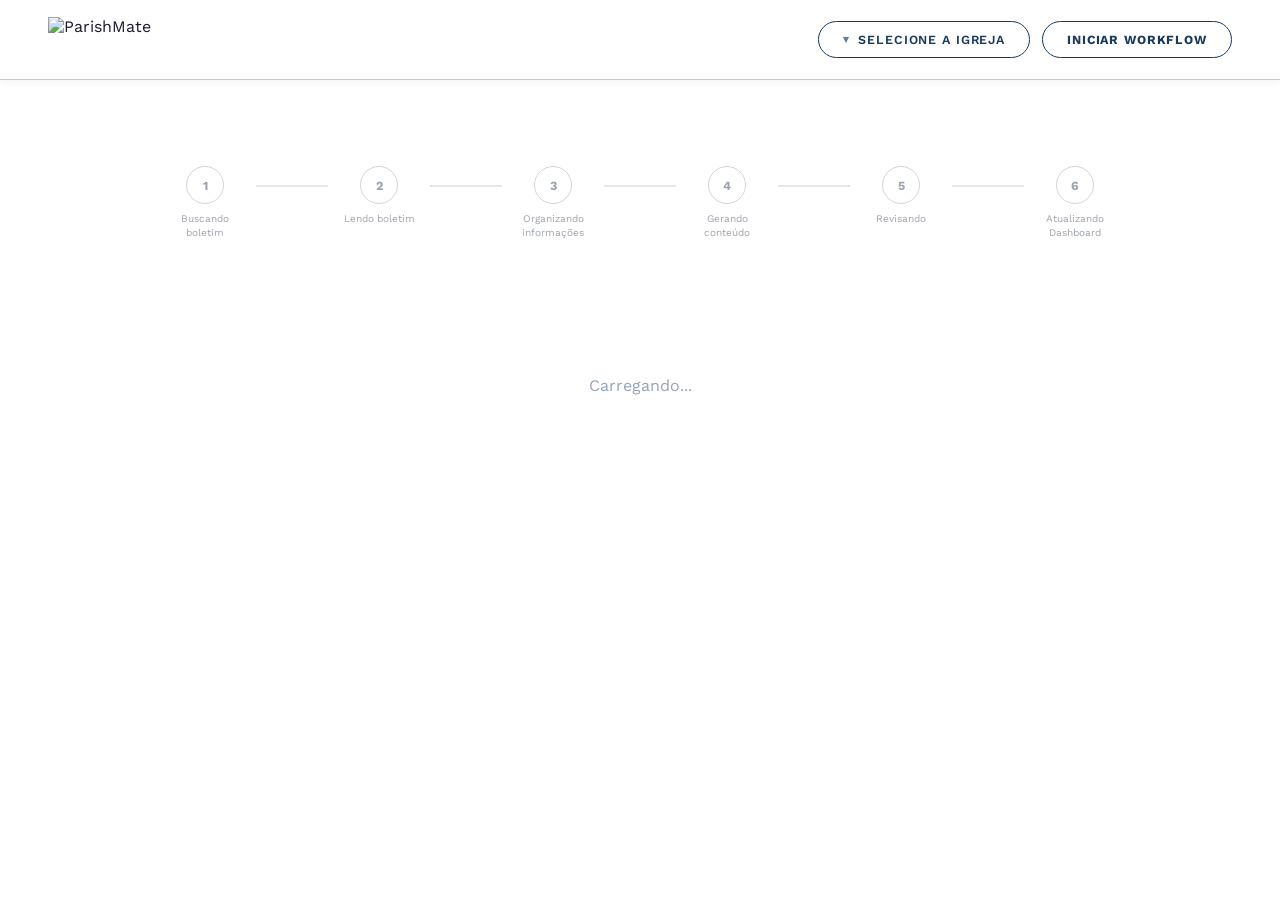
==== src/dashboard/static/index.html @ 76004ba1 "refactor: implement OpenAI image generation, add PDF URL parameter resolution, and support configura" ====
<!DOCTYPE html>
<html lang="pt-BR">
<head>
<meta charset="UTF-8">
<meta name="viewport" content="width=device-width, initial-scale=1.0">
<title>ParishMate Dashboard</title>
<link rel="preconnect" href="https://fonts.googleapis.com">
<link rel="preconnect" href="https://fonts.gstatic.com" crossorigin>
<link href="https://fonts.googleapis.com/css2?family=Work+Sans:wght@400;500;600;700;800&display=swap" rel="stylesheet">
<style>
  *, *::before, *::after { box-sizing: border-box; margin: 0; padding: 0; }

  body { font-family: 'Work Sans', -apple-system, BlinkMacSystemFont, 'Segoe UI', sans-serif; background: #fff; color: #1a1a2e; min-height: 100vh; }

  /* TOPBAR */
  .topbar { background: #fff; padding: 0 3rem; height: 80px; display: flex; align-items: center; justify-content: space-between; position: sticky; top: 0; z-index: 100; border-bottom: 1px solid #fbd024; box-shadow: 0 1px 8px rgba(0,0,0,.06); }
  .topbar-logo img { height: 46px; display: block; }
  .topbar-right { display: flex; align-items: center; gap: .75rem; }

  /* PILL BUTTONS */
  .btn-pill { display: inline-flex; align-items: center; gap: .5rem; padding: 10px 24px; border-radius: 50px; border: 1px solid #1a3a5c; background: transparent; color: #1a3a5c; font-family: 'Work Sans', sans-serif; font-size: .78rem; font-weight: 600; letter-spacing: .07em; text-transform: uppercase; cursor: pointer; transition: all .18s; white-space: nowrap; }
  .btn-pill:hover { background: rgba(26,58,92,.06); }
  .btn-pill-strong { border-width: 1px; font-weight: 700; }
  .btn-pill-strong:hover { background: rgba(26,58,92,.06); }
  .pill-chevron { font-size: .7rem; opacity: .65; }

  /* PARISH DROPDOWN */
  .parish-select-wrap { position: relative; }
  .parish-dropdown { position: absolute; top: calc(100% + 8px); right: 0; background: #fff; border: 1px solid #e2e8f0; border-radius: 10px; box-shadow: 0 8px 28px rgba(0,0,0,.13); min-width: 200px; overflow: hidden; z-index: 300; display: none; }
  .parish-dropdown.open { display: block; }
  .parish-option { padding: 10px 18px; font-size: .85rem; cursor: pointer; color: #1a3a5c; transition: background .1s; }
  .parish-option:hover { background: #f8fafc; }
  .parish-option.selected { font-weight: 700; background: #f0f6ff; }

  /* PROGRESS STRIP */
  .progress-strip { background: #fff; padding: 5.4rem 5rem 2rem; }
  .progress-steps { display: flex; align-items: flex-start; gap: 0; max-width: 960px; margin: 0 auto; }
  .progress-step { display: flex; align-items: flex-start; flex: 1; }
  .progress-step:last-child { flex: 0; }
  .step-node { display: flex; flex-direction: column; align-items: center; gap: 8px; min-width: 90px; }
  .step-circle { width: 38px; height: 38px; border-radius: 50%; border: 1.5px solid #d1d5db; background: #fff; display: flex; align-items: center; justify-content: center; font-size: .78rem; font-weight: 700; color: #9ca3af; transition: all .3s; flex-shrink: 0; }
  .step-label { font-size: .63rem; color: #9ca3af; text-align: center; max-width: 84px; line-height: 1.35; transition: color .3s; }
  .step-connector { flex: 1; height: 2px; background: #e5e7eb; margin: 19px 6px 0; position: relative; overflow: visible; }
  .step-node.done .step-circle { background: #10b981; border-color: #10b981; color: #fff; }
  .step-node.done .step-label { color: #065f46; font-weight: 600; }
  .step-node.active .step-circle { background: #fff; border-color: #fbd024; border-width: 2.5px; color: #1a3a5c; animation: pulse-gold .9s ease-in-out infinite; }
  .step-node.active .step-label { color: #1a3a5c; font-weight: 700; }
  .step-node.error .step-circle { background: #fee2e2; border-color: #dc2626; color: #dc2626; }
  .step-connector.done { background: #fbd024; }
  .step-connector.active { background: linear-gradient(90deg, #fbd024 35%, #e5e7eb 35%); }
  .connector-pct { position: absolute; top: -18px; left: 0; right: 0; text-align: center; font-size: .68rem; font-weight: 700; color: #fbd024; pointer-events: none; }
  .progress-detail-text { font-size: .72rem; color: #64748b; text-align: center; margin-top: .6rem; min-height: 1rem; max-width: 960px; margin-left: auto; margin-right: auto; }
  @keyframes pulse-gold { 0%,100% { box-shadow: 0 0 0 0 rgba(251,208,36,.45); } 50% { box-shadow: 0 0 0 6px rgba(251,208,36,0); } }

  /* GRID */
  .grid { display: grid; grid-template-columns: repeat(auto-fill, minmax(360px, 1fr)); gap: 2rem; padding: 2.5rem 3rem; }

  /* CARD */
  .card { background: #fff; border-radius: 18px; box-shadow: 0 2px 16px rgba(0,0,0,.08); overflow: hidden; display: flex; flex-direction: column; transition: box-shadow .2s; }
  .card:hover { box-shadow: 0 8px 32px rgba(0,0,0,.13); }

  /* CARD: image */
  .card-image-wrap { position: relative; background: #0d0d0d; overflow: hidden; }
  .card-image-wrap img { width: 100%; aspect-ratio: 2 / 3; object-fit: contain; display: block; }
  .img-no-image { color: #666; padding: 3rem; text-align: center; font-size: .85rem; aspect-ratio: 2 / 3; display: flex; align-items: center; justify-content: center; }
  .img-btn-stack { position: absolute; bottom: 10px; right: 10px; display: flex; flex-direction: column; gap: 8px; align-items: center; }
  .img-btn-item { display: flex; flex-direction: column; align-items: center; gap: 3px; }
  .img-btn-label { font-size: .56rem; font-weight: 700; color: rgba(255,255,255,.9); text-transform: uppercase; letter-spacing: .04em; text-align: center; line-height: 1.2; max-width: 58px; text-shadow: 0 1px 4px rgba(0,0,0,.7); pointer-events: none; }
  .img-download-btn { height: 34px; width: 34px; border-radius: 50%; background: rgba(26,58,92,.88); border: none; cursor: pointer; display: flex; align-items: center; justify-content: center; text-decoration: none; box-shadow: 0 2px 8px rgba(0,0,0,.35); transition: background .2s, transform .2s; }
  .img-download-btn:hover { background: #4a9eda; transform: scale(1.15); }
  .img-ctrl-btn { height: 34px; width: 34px; border-radius: 50%; background: rgba(26,58,92,.88); border: none; cursor: pointer; display: flex; align-items: center; justify-content: center; box-shadow: 0 2px 8px rgba(0,0,0,.35); transition: background .2s, transform .2s; }
  .img-ctrl-btn:hover { background: #4a9eda; transform: scale(1.15); }
  .img-ctrl-btn.source-active { background: #0e7490; }
  .download-icon { width: 16px; height: 16px; object-fit: contain; filter: brightness(0) invert(1); }

  /* SOURCE TAG overlay */
  .img-source-tag { position: absolute; top: 8px; left: 8px; }
  .img-source-tag button { background: rgba(14,116,144,.92); color: #fff; border: none; border-radius: 20px; padding: 4px 11px; font-size: .68rem; font-weight: 700; cursor: pointer; letter-spacing: .04em; font-family: 'Work Sans', sans-serif; transition: background .15s; }
  .img-source-tag button:hover { background: #0e7490; }

  /* CROP MODAL */
  .crop-modal-inner { max-width: 680px; width: 95%; max-height: 92vh; display: flex; flex-direction: column; background: #fff; border-radius: 14px; padding: 1.5rem 1.5rem 0; box-shadow: 0 20px 60px rgba(0,0,0,.3); font-family: 'Work Sans', sans-serif; overflow: hidden; }
  .crop-area-row { flex: 1; min-height: 0; min-width: 0; display: flex; gap: .5rem; align-items: flex-start; overflow: hidden; }
  .crop-scroll { flex: 1; min-width: 0; min-height: 0; overflow: auto; padding: .25rem 0; }
  .crop-zoom-col { display: flex; flex-direction: column; align-items: center; gap: .3rem; padding-top: .25rem; flex-shrink: 0; }
  .crop-zoom-btn { width:28px;height:28px;border-radius:6px;border:1px solid #d1d5db;background:#fff;font-size:1.1rem;font-weight:700;color:#1a3a5c;cursor:pointer;display:flex;align-items:center;justify-content:center;line-height:1;transition:background .15s; }
  .crop-zoom-btn:hover { background:#f1f5f9; }
  .crop-zoom-btn:disabled { opacity:.35;cursor:not-allowed; }
  .crop-container { position: relative; user-select: none; border: 1px solid #e2e8f0; border-radius: 8px; cursor: crosshair; line-height: 0; touch-action: none; display: inline-block; }
  .crop-page-img { display: block; max-width: 100%; max-height: calc(92vh - 190px); width: auto; height: auto; pointer-events: none; }
  .crop-canvas { position: absolute; inset: 0; width: 100%; height: 100%; }

  /* CARD: body */
  .card-body { padding: 1rem 1.25rem 1.2rem; display: flex; flex-direction: column; gap: .75rem; flex: 1; }
  .card-meta { display: flex; align-items: center; gap: .5rem; flex-wrap: wrap; }
  .card-run-date { font-size: .8rem; color: #b0b8c4; white-space: nowrap; letter-spacing: .02em; }
  .badge { padding: 3px 10px; border-radius: 20px; font-size: .65rem; font-weight: 700; text-transform: uppercase; letter-spacing: .04em; background: transparent; }
  .badge-approved { border: 1.5px solid #10b981; color: #059669; }
  .badge-review { border: 1px solid #f59e0b; color: #b45309; }
  .badge-pending { border: 1.5px solid #818cf8; color: #4338ca; }
  .badge-cat { border: 1px solid #d1d5db; color: #6b7280; }

  /* REVIEW NOTES */
  .review-notes { background: #fefce8; padding: .9rem 1.1rem; border-radius: 6px; font-size: .85rem; color: #78350f; line-height: 1.5; }
  .review-notes ul { margin-left: 1rem; display: flex; flex-direction: column; gap: .2rem; }

  /* RATING */
  .rating-section { background: #f8fafc; border-radius: 8px; padding: .6rem .85rem; display: flex; flex-direction: column; gap: .4rem; }
  .rating-row { display: flex; align-items: center; gap: .45rem; }
  .rating-label { font-size: .65rem; color: #64748b; font-weight: 700; text-transform: uppercase; letter-spacing: .05em; width: 52px; flex-shrink: 0; }
  .stars { display: flex; gap: 1px; }
  .star { font-size: 1rem; cursor: pointer; color: #d1d5db; transition: color .1s; line-height: 1; user-select: none; }
  .star.filled { color: #f59e0b; }
  .star:hover, .star.hover { color: #f59e0b; }
  .rating-saved { font-size: .62rem; color: #10b981; margin-left: .25rem; opacity: 0; transition: opacity .4s; }
  .rating-saved.show { opacity: 1; }
  .btn-instr { background: transparent; border: 1px solid #d1d5db; cursor: pointer; color: #9ca3af; font-size: .62rem; font-weight: 600; letter-spacing: .04em; text-transform: uppercase; display: inline-flex; align-items: center; gap: 0; padding: 3px 7px; border-radius: 50px; transition: border-color .2s, color .2s, padding .25s cubic-bezier(.4,0,.2,1); margin-left: auto; line-height: 1.4; overflow: hidden; white-space: nowrap; }
  .btn-instr:hover { border-color: #9ca3af; color: #475569; padding: 3px 10px; }
  .btn-instr img { width: 13px; height: 13px; object-fit: contain; flex-shrink: 0; filter: brightness(0) opacity(.38); transition: filter .2s; }
  .btn-instr:hover img { filter: brightness(0) opacity(.52); }
  .btn-instr-text { max-width: 0; opacity: 0; overflow: hidden; margin-left: 0; transition: max-width .28s cubic-bezier(.4,0,.2,1), opacity .2s, margin-left .25s; }
  .btn-instr:hover .btn-instr-text { max-width: 130px; opacity: 1; margin-left: .35rem; }
  .btn-instr:disabled { opacity: .45; cursor: default; pointer-events: none; }

  /* FEEDBACK FORM */
  .feedback-form { display: none; background: #fff; border: 1px solid #e2e8f0; border-radius: 6px; padding: .55rem; margin-top: .3rem; }
  .feedback-form textarea { width: 100%; min-height: 52px; font-size: .76rem; border: 1px solid #e2e8f0; border-radius: 4px; padding: .35rem; resize: vertical; font-family: inherit; outline: none; line-height: 1.5; }
  .scope-toggle { display: flex; gap: .3rem; margin-bottom: .4rem; }
  .scope-btn { padding: 3px 10px; border-radius: 20px; font-size: .7rem; font-weight: 600; border: 1px solid #cbd5e1; background: #f1f5f9; color: #475569; cursor: pointer; transition: all .15s; }
  .scope-btn.active { background: #1a3a5c; color: #fff; border-color: #1a3a5c; }
  .regen-wrap { display: none; align-items: center; gap: .6rem; margin-top: .35rem; }
  .regen-status { font-size: .73rem; color: #64748b; }

  /* PREVIEW TABS */
  .preview-section { border: 1px solid #e8ecf0; border-radius: 8px; overflow: hidden; }
  .preview-tabs { display: flex; border-bottom: 1px solid #e8ecf0; background: #f8fafc; align-items: stretch; }
  .preview-tabs > .tab-btn { flex: 1; }
  .tab-btn { padding: 8px 4px; font-size: .73rem; font-weight: 500; border: none; background: transparent; cursor: pointer; color: #94a3b8; transition: all .15s; border-bottom: 2px solid transparent; width: 100%; }
  .tab-btn.active { background: #fff; color: #1a3a5c; border-bottom-color: #1a3a5c; font-weight: 700; }
  .tab-content { display: none; }
  .tab-content.active { display: block; }
  .preview-frame { width: 100%; border: none; min-height: 160px; }
  .html-editor { width: 100%; min-height: 140px; font-family: 'SF Mono', monospace; font-size: .72rem; line-height: 1.5; padding: .6rem; border: none; resize: vertical; background: #f8fafc; color: #334155; outline: none; }

  /* CARD ACTIONS */
  .card-actions { display: flex; gap: .4rem; flex-wrap: wrap; padding-top: .2rem; }
  .btn { padding: 6px 11px; border-radius: 20px; font-size: .7rem; font-weight: 600; cursor: pointer; border: none; transition: all .15s; display: inline-flex; align-items: center; gap: 4px; }
  .btn-primary { background: #1a3a5c; color: #fff; }
  .btn-primary:hover { background: #14304d; }
  .btn-secondary { background: #f1f5f9; color: #475569; border: 1px solid #e8ecf0; }
  .btn-secondary:hover { background: #e8ecf0; }
  .btn-danger { background: #fee2e2; color: #b91c1c; border: 1px solid #fecaca; }
  .btn-danger:hover { background: #fecaca; }
  .btn-success { background: #d1fae5; color: #065f46; border: 1px solid #a7f3d0; }
  .btn-success:hover { background: #a7f3d0; }
  .btn-sm { padding: 8px 15px; font-size: .72rem; }

  /* MODAL */
  .modal-backdrop { position: fixed; inset: 0; background: rgba(0,0,0,.5); z-index: 200; display: none; align-items: center; justify-content: center; }
  .modal-backdrop.open { display: flex; }
  .modal { background: #fff; border-radius: 14px; padding: 1.5rem; width: 90%; max-width: 520px; box-shadow: 0 20px 60px rgba(0,0,0,.3); font-family: 'Work Sans', sans-serif; }
  .modal h3 { font-size: 1rem; margin-bottom: .8rem; color: #1a3a5c; font-family: 'Work Sans', sans-serif; }
  .modal label, .modal select, .modal input, .modal button { font-family: 'Work Sans', sans-serif; }
  .modal textarea { width: 100%; min-height: 100px; border: 1px solid #e2e8f0; border-radius: 8px; padding: .6rem; font-size: .85rem; resize: vertical; outline: none; font-family: 'Work Sans', sans-serif; }
  .modal-actions { display: flex; gap: .5rem; justify-content: flex-end; margin-top: 1rem; }

  /* WORKFLOW MODE BUTTONS */
  .workflow-mode-btn { flex: 1; justify-content: center; flex-direction: column; align-items: center; gap: .3rem; font-family: 'Work Sans', sans-serif; font-size: .68rem; font-weight: 700; letter-spacing: .07em; padding: 1rem .4rem 0.7rem 0.4rem; line-height: 2; }
  .workflow-mode-btn .mode-icons { display: flex; align-items: center; gap: 3px; }
  .workflow-mode-btn img { width: 18px; height: 18px; object-fit: contain; filter: invert(14%) sepia(59%) saturate(802%) hue-rotate(181deg) brightness(94%) contrast(96%); }
  .workflow-mode-btn.active-mode img { filter: brightness(0) invert(1); }
  .active-mode { background: #1a3a5c !important; color: #fff !important; border-color: #1a3a5c !important; }

  /* TOAST */
  .toast { position: fixed; bottom: 1.5rem; right: 1.5rem; background: #1a3a5c; color: #fff; padding: .6rem 1.2rem; border-radius: 8px; font-size: .82rem; z-index: 400; opacity: 0; transform: translateY(10px); transition: all .25s; pointer-events: none; }
  .toast.show { opacity: 1; transform: translateY(0); }

  /* SPINNER */
  .spinner { display: inline-block; width: 14px; height: 14px; border: 2px solid rgba(255,255,255,.4); border-top-color: #fff; border-radius: 50%; animation: spin .6s linear infinite; }
  .icon-spin img, img.icon-spin { animation: spin .7s linear infinite; }
  @keyframes spin { to { transform: rotate(360deg); } }

  .empty-state { grid-column: 1/-1; text-align: center; padding: 4rem; color: #94a3b8; }

  /* LANG TAB GROUP — wraps flag tab + edit icon */
  .lang-tab-group { display: flex; flex: 1; border-right: 1px solid #e8ecf0; }
  .lang-tab-group .tab-btn { flex: 1; }
  .lang-edit-btn { padding: 0 8px; border: none; border-bottom: 2px solid transparent; background: transparent; color: #c0c8d4; cursor: pointer; font-size: .72rem; transition: color .15s, background .15s, border-bottom-color .15s; flex-shrink: 0; }
  .lang-edit-btn:hover { color: #1a3a5c; background: #edf2f7; }
  .lang-edit-btn img { opacity: .5; transition: opacity .15s, filter .15s; }
  .lang-edit-btn:hover img { opacity: 1; filter: brightness(0) saturate(100%) invert(14%) sepia(59%) saturate(802%) hue-rotate(181deg) brightness(94%) contrast(96%); }
  .lang-tab-group:has(.tab-btn.active) .lang-edit-btn { border-bottom-color: #1a3a5c; }

  /* INLINE WYSIWYG EDITOR */
  .wysiwyg-tab-btn { padding: 3px 12px; border-radius: 20px; border: 1px solid #e2e8f0; background: transparent; color: #64748b; font-size: .68rem; font-weight: 600; cursor: pointer; transition: all .15s; }
  .wysiwyg-tab-btn.active { background: #1a3a5c; color: #fff; border-color: #1a3a5c; }
  .wysiwyg-sep { width: 1px; height: 16px; background: #d1d5db; margin: 0 3px; flex-shrink: 0; }
  .inline-editor-bar { border-bottom: 1px solid #e8ecf0; background: #f8fafc; display: flex; align-items: center; justify-content: space-between; padding: .3rem .5rem; gap: .4rem; flex-wrap: wrap; }
  .inline-toolbar { display: flex; align-items: center; gap: 0; flex-wrap: wrap; }
  .inline-toolbar button { padding: 3px 7px; border: none; background: transparent; cursor: pointer; border-radius: 4px; font-size: .8rem; color: #475569; transition: background .12s; line-height: 1.3; min-width: 26px; }
  .inline-toolbar button:hover { background: #e2e8f0; color: #1a3a5c; }
  .inline-editor-actions { display: flex; align-items: center; gap: 3px; flex-shrink: 0; }
  .inline-editor-footer { display: flex; justify-content: flex-end; gap: .4rem; padding: .5rem .6rem; border-top: 1px solid #e8ecf0; background: #f8fafc; }
  .inline-wysiwyg { min-height: 160px; padding: .65rem .9rem; outline: none; font-family: 'Work Sans', sans-serif; font-size: .83rem; line-height: 1.65; color: #1a1a2e; }
  .inline-html-area { width: 100%; min-height: 160px; border: none; font-family: 'SF Mono', monospace; font-size: .7rem; line-height: 1.5; padding: .55rem; background: #f8fafc; color: #334155; resize: vertical; outline: none; display: block; }
</style>
</head>
<body>

<!-- TOPBAR -->
<div class="topbar">
  <div class="topbar-logo">
    <img src="/static/logo.svg" alt="ParishMate">
  </div>
  <div class="topbar-right">
    <div class="parish-select-wrap" id="parish-select-wrap">
      <button class="btn-pill" id="parish-btn" onclick="toggleParishDropdown()">
        <span class="pill-chevron">▾</span>
        <span id="parish-btn-label">Selecione a Igreja</span>
      </button>
      <div class="parish-dropdown" id="parish-dropdown"></div>
    </div>
    <button class="btn-pill btn-pill-strong" onclick="openWorkflowModal()">Iniciar Workflow</button>
  </div>
</div>

<!-- PROGRESS STRIP -->
<div class="progress-strip" id="progress-strip">
  <div class="progress-steps" id="progress-steps-bar"></div>
  <div class="progress-detail-text" id="progress-detail-text" style="display:none"></div>
</div>

<!-- GRID -->
<div class="grid" id="grid"><div class="empty-state">Carregando...</div></div>

<!-- MODAL: Spelling corrections -->
<div class="modal-backdrop" id="corrections-modal">
  <div class="modal" style="max-width:600px">
    <h3>🔤 Sugestões de correção ortográfica</h3>
    <p style="font-size:.82rem;color:#64748b;margin-bottom:1rem">Revise e edite as sugestões abaixo antes de aplicar ao HTML.</p>
    <div id="corrections-list" style="display:flex;flex-direction:column;gap:.6rem;max-height:320px;overflow-y:auto;"></div>
    <div class="modal-actions" style="margin-top:1rem">
      <button class="btn btn-secondary" onclick="closeModal('corrections-modal')">Cancelar</button>
      <button class="btn btn-success" onclick="applyCorrections()">✓ Aplicar correções</button>
    </div>
  </div>
</div>

<!-- MODAL: Start Workflow -->
<div class="modal-backdrop" id="workflow-modal">
  <div class="modal" style="max-width:480px">
    <h3>▶ Iniciar Workflow</h3>
    <div id="workflow-setup">
      <label style="display:block;margin-bottom:.4rem;font-size:.84rem;font-weight:600">Paróquia</label>
      <select id="workflow-parish" style="width:100%;padding:.45rem .6rem;border:1px solid #e2e8f0;border-radius:6px;font-size:.9rem;margin-bottom:1rem" onchange="updateParishConfig()"></select>

      <div id="parish-url-wrap" style="display:none;margin-bottom:1rem">
        <label style="display:block;margin-bottom:.4rem;font-size:.84rem;font-weight:600">Link do boletim (PDF) <span style="font-weight:400;color:#dc2626;font-size:.76rem">*obrigatório</span></label>
        <input id="parish-bulletin-url" type="url" placeholder="https://..." style="width:100%;padding:.45rem .6rem;border:1px solid #e2e8f0;border-radius:6px;font-size:.85rem;font-family:inherit;outline:none">
      </div>

      <label style="display:block;margin-bottom:.5rem;font-size:.84rem;font-weight:600">Modo</label>
      <div style="display:flex;gap:.5rem;margin-bottom:1.2rem" id="workflow-mode-btns">
        <button class="btn btn-secondary workflow-mode-btn" data-mode="images" onclick="selectMode('images')">
          <img src="/static/icon-photo.png" alt="">
          APENAS IMAGENS
        </button>
        <button class="btn btn-secondary workflow-mode-btn" data-mode="content" onclick="selectMode('content')">
          <img src="/static/icon-text.png" alt="">
          APENAS TEXTO
        </button>
        <button class="btn btn-primary workflow-mode-btn active-mode" data-mode="complete" onclick="selectMode('complete')">
          <div class="mode-icons">
            <img src="/static/icon-photo.png" alt="">
            <img src="/static/icon-text.png" alt="">
          </div>
          COMPLETO
        </button>
      </div>

      <div id="reader-instruction-wrap" style="margin-bottom:1rem">
        <label style="display:block;margin-bottom:.4rem;font-size:.84rem;font-weight:600">Instrução para leitura <span style="font-weight:400;color:#94a3b8;font-size:.76rem">(opcional)</span></label>
        <textarea id="reader-instruction" placeholder="Ex: ignore anúncios sobre doações. Considere também a página 6." style="width:100%;min-height:58px;font-size:.8rem;border:1px solid #e2e8f0;border-radius:6px;padding:.4rem .6rem;resize:vertical;font-family:inherit;outline:none;line-height:1.5"></textarea>
      </div>

      <div class="modal-actions">
        <button class="btn btn-secondary" onclick="closeModal('workflow-modal')">Cancelar</button>
        <button class="btn btn-primary" onclick="startWorkflow()">▶ Iniciar</button>
      </div>
    </div>

    <div id="workflow-progress" style="display:none">
      <div id="workflow-steps" style="display:flex;flex-direction:column;gap:.5rem;margin-bottom:1rem"></div>
      <div id="workflow-detail" style="font-size:.8rem;color:#64748b;text-align:center;min-height:1.2rem"></div>
    </div>
  </div>
</div>

<!-- MODAL: Comparison (image + html) -->
<div class="modal-backdrop" id="compare-modal">
  <div class="modal" style="max-width:780px;width:95%;max-height:92vh;overflow-y:auto">
    <h3 style="margin-bottom:.25rem">Comparar gerações</h3>
    <p style="font-size:.82rem;color:#94a3b8;margin-bottom:.9rem">Clique na versão que deseja manter e confirme ao final.</p>

    <!-- Image section -->
    <div id="compare-image-section" style="display:none">
      <div style="font-size:.63rem;font-weight:700;text-transform:uppercase;letter-spacing:.07em;color:#64748b;margin-bottom:.5rem">Imagem</div>
      <div style="display:grid;grid-template-columns:1fr 1fr;gap:1.25rem;margin-bottom:.75rem">
        <div id="cmp-img-old" onclick="selectImageChoice('old')" style="display:flex;flex-direction:column;gap:.5rem;cursor:pointer;opacity:.45;transition:opacity .2s">
          <div style="font-size:.6rem;font-weight:700;text-transform:uppercase;letter-spacing:.07em;color:#94a3b8;text-align:center">Anterior</div>
          <img id="compare-old-img" style="width:100%;aspect-ratio:2/3;object-fit:contain;background:#0d0d0d;border-radius:10px;display:block;outline:2px solid transparent;transition:outline .15s">
        </div>
        <div id="cmp-img-new" onclick="selectImageChoice('new')" style="display:flex;flex-direction:column;gap:.5rem;cursor:pointer;opacity:1;transition:opacity .2s">
          <div style="font-size:.6rem;font-weight:700;text-transform:uppercase;letter-spacing:.07em;color:#1a3a5c;text-align:center"><span style="background:#1a3a5c;color:#fff;border-radius:20px;padding:1px 7px">NOVA</span></div>
          <img id="compare-new-img" style="width:100%;aspect-ratio:2/3;object-fit:contain;background:#0d0d0d;border-radius:10px;display:block;outline:3px solid #fbd024;outline-offset:2px;transition:outline .15s">
        </div>
      </div>
    </div>

    <!-- HTML section -->
    <div id="compare-html-section" style="display:none">
      <div id="compare-html-divider" style="border-top:1px solid #e8ecf0;margin:.5rem 0 .75rem"></div>
      <div style="font-size:.63rem;font-weight:700;text-transform:uppercase;letter-spacing:.07em;color:#64748b;margin-bottom:.5rem">Texto</div>
      <div id="compare-html-pending" style="text-align:center;color:#94a3b8;font-size:.82rem;padding:1.25rem;display:flex;align-items:center;justify-content:center;gap:.5rem">
        <span class="spinner" style="border-color:rgba(148,163,184,.35);border-top-color:#94a3b8"></span>
        Aguardando geração de texto...
      </div>
      <div id="compare-html-content" style="display:none;margin-bottom:.75rem">
        <div style="display:grid;grid-template-columns:1fr 1fr;gap:1.25rem">
          <div id="cmp-html-old" style="display:flex;flex-direction:column;gap:.5rem;cursor:pointer;opacity:.45;transition:opacity .2s">
            <div style="font-size:.6rem;font-weight:700;text-transform:uppercase;letter-spacing:.07em;color:#94a3b8;text-align:center">Anterior</div>
            <div style="position:relative;border-radius:8px;overflow:hidden">
              <iframe id="compare-old-html" style="width:100%;border:1px solid #e8ecf0;border-radius:8px;min-height:180px;display:block;pointer-events:none;transition:border .15s"></iframe>
              <div onclick="selectHtmlChoice('old')" style="position:absolute;inset:0;cursor:pointer"></div>
            </div>
          </div>
          <div id="cmp-html-new" style="display:flex;flex-direction:column;gap:.5rem;cursor:pointer;opacity:1;transition:opacity .2s">
            <div style="font-size:.6rem;font-weight:700;text-transform:uppercase;letter-spacing:.07em;color:#1a3a5c;text-align:center"><span style="background:#1a3a5c;color:#fff;border-radius:20px;padding:1px 7px">NOVA</span></div>
            <div style="position:relative;border-radius:8px;overflow:hidden">
              <iframe id="compare-new-html" style="width:100%;border:2px solid #fbd024;border-radius:8px;min-height:180px;display:block;pointer-events:none;transition:border .15s"></iframe>
              <div onclick="selectHtmlChoice('new')" style="position:absolute;inset:0;cursor:pointer"></div>
            </div>
          </div>
        </div>
      </div>
    </div>

    <!-- Footer -->
    <div style="border-top:1px solid #e8ecf0;padding-top:.75rem;display:flex;justify-content:flex-end;gap:.5rem;margin-top:.25rem">
      <button class="btn btn-secondary" onclick="closeCompareModal()">Cancelar</button>
      <button class="btn btn-primary" onclick="confirmComparison()">✓ Confirmar seleção</button>
    </div>

  </div>
</div>

<!-- MODAL: Manual Crop -->
<div class="modal-backdrop" id="crop-modal">
  <div class="crop-modal-inner">
    <h3 style="flex-shrink:0;margin-bottom:.4rem">Marcar área manualmente</h3>
    <p style="font-size:.82rem;color:#64748b;margin-bottom:.3rem;flex-shrink:0">Arraste para selecionar a área do anúncio que o agente usará para gerar a imagem.</p>
    <p style="font-size:.73rem;color:#94a3b8;margin-bottom:.65rem;flex-shrink:0">✋ Arraste sobre a seleção existente para movê-la</p>
    <div class="crop-area-row">
      <div class="crop-scroll">
        <div class="crop-container" id="crop-container">
          <img class="crop-page-img" id="crop-page-img" alt="Página do boletim">
          <canvas class="crop-canvas" id="crop-canvas"></canvas>
        </div>
      </div>
      <div class="crop-zoom-col">
        <button class="crop-zoom-btn" id="crop-zoom-in" onclick="changeCropZoom(+1)" title="Zoom in">+</button>
        <span id="crop-zoom-label" style="font-size:.65rem;font-weight:700;color:#94a3b8;min-width:2.2rem;text-align:center">100%</span>
        <button class="crop-zoom-btn" id="crop-zoom-out" onclick="changeCropZoom(-1)" title="Zoom out">−</button>
        <div style="width:20px;height:1px;background:#e2e8f0;margin:.15rem 0"></div>
        <button class="crop-zoom-btn" id="crop-pan-btn" onclick="toggleCropPan()" title="Mover imagem" style="font-size:.85rem">✋</button>
      </div>
    </div>
    <div style="flex-shrink:0;padding:.9rem 0 1.2rem;display:flex;justify-content:space-between;align-items:center;gap:.5rem;flex-wrap:wrap">
      <div style="display:flex;align-items:center;gap:.75rem;flex-wrap:wrap">
        <button class="btn btn-danger btn-sm" onclick="clearManualCrop()">↺ Limpar marcação</button>
      </div>
      <div style="display:flex;align-items:center;gap:.5rem">
        <button class="btn btn-secondary btn-sm" onclick="closeModal('crop-modal')" id="crop-cancel-btn">Cancelar</button>
        <div id="crop-regen-status" style="display:none;align-items:center;gap:.4rem;color:#94a3b8;font-size:.73rem;font-weight:600">
          <span class="spinner" style="border-color:rgba(148,163,184,.35);border-top-color:#94a3b8"></span>
          Gerando...
        </div>
        <button class="btn btn-primary btn-sm" id="crop-regen-btn" onclick="regenFromCrop()">↻ Gerar nova imagem</button>
      </div>
    </div>
  </div>
</div>

<!-- MODAL: Generic confirmation -->
<div class="modal-backdrop" id="confirm-modal" style="z-index:300">
  <div class="modal" style="max-width:340px">
    <h3 id="confirm-title" style="margin-bottom:.6rem"></h3>
    <div class="modal-actions">
      <button class="btn btn-secondary" onclick="closeModal('confirm-modal')">Cancelar</button>
      <button class="btn btn-primary" id="confirm-ok-btn">Confirmar</button>
    </div>
  </div>
</div>

<!-- MODAL: Update texts confirmation -->
<div class="modal-backdrop" id="update-texts-modal" style="z-index:250">
  <div class="modal" style="max-width:380px">
    <h3 style="margin-bottom:.6rem">Atualizar textos também?</h3>
    <p style="font-size:.84rem;color:#64748b;line-height:1.55;margin-bottom:1.2rem">Deseja regenerar os textos do anúncio com base na nova marcação?</p>
    <div class="modal-actions">
      <button class="btn btn-secondary" onclick="_doRegenFromCrop(false)">Não, só a imagem</button>
      <button class="btn btn-primary" onclick="_doRegenFromCrop(true)">Sim, atualizar tudo</button>
    </div>
  </div>
</div>

<!-- TOAST -->
<div class="toast" id="toast"></div>

<script>
let allAnnouncements = [];
let parishId = '';
let dateStr = '';
let parishCss = '';
let editingAnnId = null;

const _sourceView = {};
const _cropState = { annId: null, page: null, drawing: false, sx: 0, sy: 0, ex: 0, ey: 0, sel: null, zoom: 1.0, baseW: null, panMode: false };
const ZOOM_STEPS = [0.5, 0.75, 1.0, 1.25, 1.5, 1.75, 2.0, 2.5, 3.0];
const _compareState = {
  annId: null,
  hasImage: false, imageChoice: 'new',
  hasHtml: false,  htmlChoice: 'new',
  pendingNewHtml: null,
};

// Map of parish_id -> [{parish_id, date}, ...]  (most recent first)
let _parishRuns = {};

// --- Progress bar ---
const BAR_STEPS = [
  { key: 'scraper',    label: 'Buscando boletim',        icon: '1' },
  { key: 'reader',     label: 'Lendo boletim',           icon: '2' },
  { key: 'preparing',  label: 'Organizando informações', icon: '3' },
  { key: 'generation', label: 'Gerando conteúdo',        icon: '4' },
  { key: 'reviewer',   label: 'Revisando',               icon: '5' },
  { key: 'done',       label: 'Atualizando Dashboard',   icon: '6' },
];

function renderProgressBar(currentStep, isError) {
  const activeIdx = BAR_STEPS.findIndex(s => s.key === currentStep);
  const pct = (!currentStep || activeIdx === -1 || isError || currentStep === 'done')
    ? null
    : Math.round((activeIdx / (BAR_STEPS.length - 1)) * 100);

  const container = document.getElementById('progress-steps-bar');
  container.innerHTML = BAR_STEPS.map((s, i) => {
    let nodeClass = '';
    let connClass = '';
    if (isError && i === activeIdx) nodeClass = 'error';
    else if (currentStep === 'done' || i < activeIdx) { nodeClass = 'done'; connClass = 'done'; }
    else if (i === activeIdx) { nodeClass = 'active'; connClass = 'active'; }
    const icon = nodeClass === 'done' ? '✓' : s.icon;
    const pctLabel = (connClass === 'active' && pct !== null)
      ? `<span class="connector-pct">${pct}%</span>` : '';
    const connector = i < BAR_STEPS.length - 1
      ? `<div class="step-connector ${connClass}">${pctLabel}</div>` : '';
    return `<div class="progress-step">
      <div class="step-node ${nodeClass}">
        <div class="step-circle">${icon}</div>
        <div class="step-label">${s.label}</div>
      </div>${connector}</div>`;
  }).join('');
}

function setProgressDetail(text) {
  document.getElementById('progress-detail-text').textContent = text || '';
}

// --- Parish dropdown ---
function toggleParishDropdown() {
  document.getElementById('parish-dropdown').classList.toggle('open');
}

function selectParish(pid) {
  document.getElementById('parish-dropdown').classList.remove('open');
  document.getElementById('parish-btn-label').textContent = pid;
  document.querySelectorAll('.parish-option').forEach(el => {
    el.classList.toggle('selected', el.dataset.parish === pid);
  });
  const runs = _parishRuns[pid];
  if (!runs || !runs.length) return;
  loadRunByParishDate(pid, runs[0].date);
}

// --- Init ---
async function init() {
  renderProgressBar('', false);
  setProgressDetail('Aguardando início do workflow.');

  const savedJob = localStorage.getItem('workflow_job_id');
  if (savedJob) resumeWorkflowPolling(savedJob);

  const [runs, allParishes] = await Promise.all([
    fetch('/api/runs').then(r => r.json()),
    fetch('/api/parishes').then(r => r.json()),
  ]);

  _parishRuns = {};
  runs.forEach(r => {
    if (!_parishRuns[r.parish_id]) _parishRuns[r.parish_id] = [];
    _parishRuns[r.parish_id].push(r);
  });

  // Include configured parishes even if they have no runs yet
  allParishes.forEach(p => { if (!_parishRuns[p]) _parishRuns[p] = []; });

  const parishes = Object.keys(_parishRuns).sort();
  const dropdown = document.getElementById('parish-dropdown');
  dropdown.innerHTML = parishes.map(p =>
    `<div class="parish-option" data-parish="${escHtml(p)}" onclick="selectParish(this.dataset.parish)">${escHtml(p)}</div>`
  ).join('');

  if (parishes.length) selectParish(parishes[0]);
}

// Close dropdown when clicking outside
document.addEventListener('click', e => {
  const wrap = document.getElementById('parish-select-wrap');
  if (wrap && !wrap.contains(e.target)) {
    document.getElementById('parish-dropdown').classList.remove('open');
  }
});

async function loadRunByParishDate(pid, date) {
  parishId = pid;
  dateStr = date;

  const [runData, cssData] = await Promise.all([
    fetch(`/api/run/${pid}/${date}`).then(r => r.json()),
    fetch(`/api/css/${pid}`).then(r => r.json()),
  ]);

  allAnnouncements = runData.announcements.slice().sort((a, b) => {
    const da = a.event_date || '9999-99-99';
    const db = b.event_date || '9999-99-99';
    return da < db ? -1 : da > db ? 1 : 0;
  });
  parishCss = cssData.css;
  renderGrid();
}

async function resumeWorkflowPolling(job_id) {
  try {
    const job = await fetch(`/api/workflow/status/${job_id}`).then(r => {
      if (!r.ok) throw new Error('not found');
      return r.json();
    });
    renderProgressBar(job.step, job.status === 'error');
    setProgressDetail(job.detail || '');
    if (job.status === 'running') {
      _workflowPollInterval = setInterval(() => pollWorkflowBar(job_id), 2500);
    } else {
      localStorage.removeItem('workflow_job_id');
    }
  } catch {
    localStorage.removeItem('workflow_job_id');
  }
}

async function pollWorkflowBar(job_id) {
  const job = await fetch(`/api/workflow/status/${job_id}`).then(r => r.json());
  renderProgressBar(job.step, job.status === 'error');
  setProgressDetail(job.detail || '');
  if (job.status === 'done') {
    stopWorkflowPolling();
    localStorage.removeItem('workflow_job_id');
    if (job.parish_id && job.date) {
      if (!_parishRuns[job.parish_id]) _parishRuns[job.parish_id] = [];
      if (!_parishRuns[job.parish_id].find(r => r.date === job.date)) {
        _parishRuns[job.parish_id].unshift({ parish_id: job.parish_id, date: job.date });
      }
      // Rebuild dropdown and select updated parish
      const dropdown = document.getElementById('parish-dropdown');
      dropdown.innerHTML = Object.keys(_parishRuns).sort().map(p =>
        `<div class="parish-option" data-parish="${escHtml(p)}" onclick="selectParish(this.dataset.parish)">${escHtml(p)}</div>`
      ).join('');
      selectParish(job.parish_id);
    }
    showToast('Workflow concluído com sucesso!');
  } else if (job.status === 'error') {
    stopWorkflowPolling();
    localStorage.removeItem('workflow_job_id');
    showToast('Erro no workflow: ' + (job.detail || 'Erro desconhecido'), true);
  }
}

// --- Render ---
let _gridCacheBust = Date.now();

function renderGrid() {
  _gridCacheBust = Date.now();
  Object.keys(_sourceView).forEach(k => delete _sourceView[k]);
  const grid = document.getElementById('grid');
  if (!allAnnouncements.length) {
    grid.innerHTML = '<div class="empty-state">Nenhum anúncio encontrado.</div>';
    return;
  }
  grid.innerHTML = allAnnouncements.map(ann => cardHtml(ann)).join('');
  allAnnouncements.forEach(ann => {
    renderPreviewFrame(ann);
    initTabs(ann.id);
  });
}

function statusBadge(status) {
  if (status === 'needs_review') return '<span class="badge badge-review">⚠ Revisão</span>';
  return '';
}

function cardHtml(ann) {
  const id = ann.id;
  const reviewIssues = getReviewIssues(ann);
  const bulletinFmt = dateStr ? dateStr.replace(/-/g, '') : '';
  const _months = ['Jan','Feb','Mar','Apr','May','Jun','Jul','Aug','Sep','Oct','Nov','Dec'];
  const eventFmt = ann.event_date
    ? (() => { const [y,m,d] = ann.event_date.split('-'); return `${_months[+m-1]} ${+d}, ${y}`; })()
    : '—';

  return `
  <div class="card" id="card-${id}">
    <div class="card-image-wrap">
      ${ann.has_image
        ? `<img src="/api/image/${parishId}/${dateStr}/${id}?t=${_gridCacheBust}" id="img-${id}" alt="${escHtml(ann.title)}">`
        : `<div class="img-no-image">Imagem não gerada</div>`}
    </div>

    ${ann.has_image ? `
    <div style="display:flex;gap:.35rem;flex-wrap:wrap;padding:.9rem .85rem;border-bottom:1px solid #f1f5f9">
      <a class="btn btn-secondary btn-sm" id="dl-btn-${id}" href="/api/image/${parishId}/${dateStr}/${id}?t=${_gridCacheBust}" download="announcement_${String(id).padStart(2,'0')}.png" style="text-decoration:none">
        <img src="/static/icon-download.png" alt="" style="width:13px;height:13px;object-fit:contain;filter:brightness(0) opacity(.5)"> Baixar imagem
      </a>
      ${ann.has_source ? `
      <button class="btn btn-secondary btn-sm" id="source-btn-${id}" onclick="toggleSourceImage('${id}')">
        <img src="/static/icon-photo.png" alt="" style="width:13px;height:13px;object-fit:contain;filter:brightness(0) opacity(.5)" id="source-btn-icon-${id}">
        <span id="source-btn-label-${id}">Ver imagem fonte</span>
      </button>
      <button class="btn btn-secondary btn-sm" id="mark-btn-${id}" onclick="openManualCrop('${id}')">
        <img src="/static/icon-edit.png" alt="" style="width:13px;height:13px;object-fit:contain;filter:brightness(0) opacity(.5)"> Marcar manualmente
      </button>
      ` : ''}
    </div>
    ` : ''}

    <div class="card-body">
      <div class="card-meta">
        ${bulletinFmt ? `<span class="card-run-date">BOLETIM <strong>${bulletinFmt}</strong> | DATA DO EVENTO <strong style="text-transform:uppercase">${eventFmt}</strong></span>` : ''}
      </div>

      <div style="font-size:1.4rem;font-weight:700;color:#1a1a2e;line-height:1.3">${escHtml(ann.title || '')}</div>

      <div class="review-notes" id="review-wrap-${id}" ${reviewIssues || ann.status === 'needs_review' ? '' : 'style="background:transparent;border:none;padding:.1rem 0"'}>
        ${reviewIssues || ann.status === 'needs_review'
          ? `<div style="display:flex;justify-content:space-between;align-items:center${reviewIssues ? ';margin-bottom:.6rem' : ''}">
              ${statusBadge(ann.status)}
              <button class="btn-instr" style="margin-left:0;border-color:#f59e0b;color:#b45309" onclick="reviewAnn('${id}')"><img src="/static/icon-refresh.png" alt="" style="filter:brightness(0) saturate(100%) invert(32%) sepia(90%) saturate(800%) hue-rotate(10deg) brightness(88%) contrast(100%)"><span class="btn-instr-text">REVISAR NOVAMENTE</span></button>
            </div>`
          : `<div style="display:flex;justify-content:space-between;align-items:center;border:1.5px solid #10b981;border-radius:20px;padding:4px 10px 4px 14px;color:#059669${reviewIssues ? ';margin-bottom:.6rem' : ''}">
              <span style="font-size:.65rem;font-weight:700;text-transform:uppercase;letter-spacing:.04em">✓ APROVADO NA REVISÃO</span>
              <button class="btn-instr" style="margin-left:0;border-color:#10b981;color:#059669" onclick="reviewAnn('${id}')"><img src="/static/icon-refresh.png" alt="" style="filter:brightness(0) saturate(100%) invert(63%) sepia(40%) saturate(800%) hue-rotate(120deg) brightness(95%) contrast(95%)"><span class="btn-instr-text">REVISAR NOVAMENTE</span></button>
            </div>`}
        ${reviewIssues}
      </div>

      <div class="rating-section">
        <div class="rating-row">
          <span class="rating-label">Imagem</span>
          <div class="stars" id="img-stars-${id}">${starsHtml(id, 'image', ann.rating?.image || 0)}</div>
          <span class="rating-saved" id="img-saved-${id}">✓</span>
          <div style="display:flex;align-items:center;gap:.3rem;margin-left:auto">
            <button class="btn-instr" style="margin-left:0" onclick="toggleInstruction('${id}','image')"><img src="/static/icon-write.png" alt=""><span class="btn-instr-text">ADICIONAR INSTRUÇÃO</span></button>
            <span class="regen-status" id="regen-image-status-${id}"></span>
            <button class="btn-instr" id="regen-image-btn-${id}" style="margin-left:0" onclick="quickRegen('${id}','image')"><img src="/static/icon-refresh.png" alt=""><span class="btn-instr-text">GERAR NOVAMENTE</span></button>
          </div>
        </div>
        <div class="feedback-form" id="ff-image-${id}">
          <textarea id="ft-image-${id}" placeholder="Descreva o que deve melhorar na geração da imagem..."></textarea>
          <div style="display:flex;justify-content:flex-end;gap:.35rem;margin-top:.35rem">
            <button class="btn btn-sm btn-secondary" onclick="toggleInstruction('${id}','image')">Cancelar</button>
            <button class="btn btn-sm btn-primary" onclick="sendFeedback('${id}','image')">Gerar</button>
          </div>
        </div>

        <div class="rating-row" style="margin-top:.35rem">
          <span class="rating-label">Textos</span>
          <div class="stars" id="html-stars-${id}">${starsHtml(id, 'html', ann.rating?.html || 0)}</div>
          <span class="rating-saved" id="html-saved-${id}">✓</span>
          <div style="display:flex;align-items:center;gap:.3rem;margin-left:auto">
            <button class="btn-instr" style="margin-left:0" onclick="toggleInstruction('${id}','content')"><img src="/static/icon-write.png" alt=""><span class="btn-instr-text">ADICIONAR INSTRUÇÃO</span></button>
            <span class="regen-status" id="regen-content-status-${id}"></span>
            <button class="btn-instr" id="regen-content-btn-${id}" style="margin-left:0" onclick="quickRegen('${id}','content')"><img src="/static/icon-refresh.png" alt=""><span class="btn-instr-text">GERAR NOVAMENTE</span></button>
          </div>
        </div>
        <div class="feedback-form" id="ff-content-${id}">
          <textarea id="ft-content-${id}" placeholder="Descreva o que deve melhorar na geração dos textos..."></textarea>
          <div style="display:flex;justify-content:flex-end;gap:.35rem;margin-top:.35rem">
            <button class="btn btn-sm btn-secondary" onclick="toggleInstruction('${id}','content')">Cancelar</button>
            <button class="btn btn-sm btn-primary" onclick="sendFeedback('${id}','content')">Gerar</button>
          </div>
        </div>
      </div>

      <div class="preview-section">
        <div class="preview-tabs">
          <div class="lang-tab-group">
            <button class="tab-btn active" id="tab-en-${id}" onclick="switchTab('${id}','en')">🇺🇸 EN</button>
            <button class="lang-edit-btn" onmousedown="return false" onclick="openInlineEditor('${id}','en')" title="Editar EN"><img src="/static/icon-edit.png" alt="editar" style="width:11px;height:11px;object-fit:contain"></button>
          </div>
          <div class="lang-tab-group">
            <button class="tab-btn" id="tab-es-${id}" onclick="switchTab('${id}','es')">🇪🇸 ES</button>
            <button class="lang-edit-btn" onmousedown="return false" onclick="openInlineEditor('${id}','es')" title="Editar ES"><img src="/static/icon-edit.png" alt="editar" style="width:11px;height:11px;object-fit:contain"></button>
          </div>
          <div class="lang-tab-group">
            <button class="tab-btn" id="tab-pt-${id}" onclick="switchTab('${id}','pt')">🇧🇷 PT</button>
            <button class="lang-edit-btn" onmousedown="return false" onclick="openInlineEditor('${id}','pt')" title="Editar PT"><img src="/static/icon-edit.png" alt="editar" style="width:11px;height:11px;object-fit:contain"></button>
          </div>
          <div class="lang-tab-group">
            <button class="tab-btn" id="tab-source-${id}" onclick="switchTab('${id}','source')">GERAL</button>
            <button class="lang-edit-btn" onmousedown="return false" onclick="openInlineEditor('${id}','source')" title="Editar GERAL"><img src="/static/icon-edit.png" alt="editar" style="width:11px;height:11px;object-fit:contain"></button>
          </div>
        </div>

        <div class="inline-editor-bar" id="inline-bar-${id}" style="display:none">
          <div class="inline-editor-actions">
            <button class="wysiwyg-tab-btn active" id="inline-tab-visual-${id}" onmousedown="return false" onclick="switchInlineViewTab('${id}','visual')">Visual</button>
            <button class="wysiwyg-tab-btn" id="inline-tab-html-${id}" onmousedown="return false" onclick="switchInlineViewTab('${id}','html')">HTML</button>
          </div>
          <div class="inline-toolbar" id="inline-toolbar-${id}">
            <button onmousedown="return false" onclick="wExecInline('${id}','bold')" title="Negrito"><b>B</b></button>
            <button onmousedown="return false" onclick="wExecInline('${id}','italic')" title="Itálico"><i>I</i></button>
            <button onmousedown="return false" onclick="wExecInline('${id}','underline')" title="Sublinhado" style="text-decoration:underline">U</button>
            <div class="wysiwyg-sep"></div>
            <button onmousedown="return false" onclick="wExecInline('${id}','insertOrderedList')" title="Lista ordenada" style="font-size:.73rem">1.</button>
            <button onmousedown="return false" onclick="wExecInline('${id}','insertUnorderedList')" title="Lista sem ordem">•</button>
            <div class="wysiwyg-sep"></div>
            <button onmousedown="return false" onclick="wInsertLinkInline('${id}')" title="Inserir link" style="font-size:.73rem">⎔ Link</button>
            <div class="wysiwyg-sep"></div>
            <button onmousedown="return false" onclick="wExecInline('${id}','justifyLeft')" title="Alinhar à esquerda">
              <svg width="12" height="12" viewBox="0 0 14 14" fill="none"><rect x="0" y="1" width="14" height="2" rx="1" fill="currentColor"/><rect x="0" y="6" width="9" height="2" rx="1" fill="currentColor"/><rect x="0" y="11" width="14" height="2" rx="1" fill="currentColor"/></svg>
            </button>
            <button onmousedown="return false" onclick="wExecInline('${id}','justifyCenter')" title="Centralizar">
              <svg width="12" height="12" viewBox="0 0 14 14" fill="none"><rect x="0" y="1" width="14" height="2" rx="1" fill="currentColor"/><rect x="2.5" y="6" width="9" height="2" rx="1" fill="currentColor"/><rect x="0" y="11" width="14" height="2" rx="1" fill="currentColor"/></svg>
            </button>
            <button onmousedown="return false" onclick="wExecInline('${id}','justifyRight')" title="Alinhar à direita">
              <svg width="12" height="12" viewBox="0 0 14 14" fill="none"><rect x="0" y="1" width="14" height="2" rx="1" fill="currentColor"/><rect x="5" y="6" width="9" height="2" rx="1" fill="currentColor"/><rect x="0" y="11" width="14" height="2" rx="1" fill="currentColor"/></svg>
            </button>
            <div class="wysiwyg-sep"></div>
            <button onmousedown="return false" onclick="wExecInline('${id}','undo')" title="Desfazer">↩</button>
            <button onmousedown="return false" onclick="wExecInline('${id}','redo')" title="Refazer">↪</button>
          </div>
        </div>

        <div class="tab-content active" id="content-en-${id}">
          <iframe class="preview-frame" id="frame-en-${id}" scrolling="no"></iframe>
          <div class="inline-wysiwyg" id="inline-visual-en-${id}" contenteditable="true" style="display:none"></div>
          <textarea class="inline-html-area" id="inline-html-en-${id}" spellcheck="false" style="display:none"></textarea>
        </div>
        <div class="tab-content" id="content-es-${id}">
          <iframe class="preview-frame" id="frame-es-${id}" scrolling="no"></iframe>
          <div class="inline-wysiwyg" id="inline-visual-es-${id}" contenteditable="true" style="display:none"></div>
          <textarea class="inline-html-area" id="inline-html-es-${id}" spellcheck="false" style="display:none"></textarea>
        </div>
        <div class="tab-content" id="content-pt-${id}">
          <iframe class="preview-frame" id="frame-pt-${id}" scrolling="no"></iframe>
          <div class="inline-wysiwyg" id="inline-visual-pt-${id}" contenteditable="true" style="display:none"></div>
          <textarea class="inline-html-area" id="inline-html-pt-${id}" spellcheck="false" style="display:none"></textarea>
        </div>
        <div class="tab-content" id="content-source-${id}">
          <iframe class="preview-frame" id="frame-source-${id}" scrolling="no"></iframe>
          <div class="inline-wysiwyg" id="inline-visual-source-${id}" contenteditable="true" style="display:none"></div>
          <textarea class="inline-html-area" id="inline-html-source-${id}" spellcheck="false" style="display:none"></textarea>
          <textarea id="editor-${id}" spellcheck="false" style="display:none">${escHtml(ann.html_content)}</textarea>
        </div>

        <div class="inline-editor-footer" id="inline-footer-${id}" style="display:none">
          <button class="btn btn-secondary btn-sm" onclick="cancelInlineEdit('${id}')">Cancelar</button>
          <button class="btn btn-success btn-sm" onclick="saveInlineBlock('${id}')">✓ Salvar</button>
        </div>
      </div>

      <div class="card-actions">
        <button class="btn btn-secondary btn-sm" onclick="copyHtml('${id}')"><img src="/static/icon-copy.png" alt="" style="width:13px;height:13px;object-fit:contain"> Copiar HTML</button>
        <button class="btn btn-danger btn-sm" onclick="openCorrections('${id}')"><img src="/static/icon-suggest.png" alt="" style="width:13px;height:13px;object-fit:contain"> Corrigir erros</button>
      </div>
    </div>
  </div>`;
}

function getReviewIssues(ann) {
  const rev = ann.review?.review;
  if (!rev) return '';

  const imgItems  = rev.image?.issues || [];
  const htmlItems = rev.html?.issues  || [];
  const spelling  = rev.html?.spelling_errors || [];
  const htmlAll   = [
    ...htmlItems.map(i => `<li>${escHtml(i)}</li>`),
    ...(spelling.length ? [`<li>Erros ortográficos: ${spelling.map(escHtml).join(', ')}</li>`] : []),
  ];

  if (!imgItems.length && !htmlAll.length) return '';

  const label = txt => `<div style="font-size:.6rem;font-weight:700;text-transform:uppercase;letter-spacing:.06em;color:#b45309;margin-bottom:.3rem">${txt}</div>`;
  let out = '';

  if (imgItems.length) {
    out += `<div style="${htmlAll.length ? 'margin-bottom:.65rem' : ''}">
      ${label('Imagem')}
      <ul>${imgItems.map(i => `<li>${escHtml(i)}</li>`).join('')}</ul>
    </div>`;
  }
  if (htmlAll.length) {
    out += `<div${imgItems.length ? ' style="border-top:1px solid #fde68a;padding-top:.65rem"' : ''}>
      ${label('Texto')}
      <ul>${htmlAll.join('')}</ul>
    </div>`;
  }
  return out;
}

const LANG_TABS = ['en', 'es', 'pt', 'source'];
const LANG_IDX  = {en: 0, es: 1, pt: 2};

function splitLangs(html) {
  const SEP = /<p[^>]*>\s*-\s*-\s*-\s*<\/p>/gi;
  return html.split(SEP).map(s => s.trim()).filter(Boolean);
}

function stripRevisarBox(html) {
  return html.replace(/<p[^>]*background\s*:\s*#fff3cd[^>]*>[\s\S]*?<\/p>/gi, '').trim();
}

function frameDoc(content) {
  return `<!DOCTYPE html><html><head><meta charset="UTF-8"><style>${parishCss} body{margin:0;padding:14px 16px;}</style></head><body>${stripRevisarBox(content)}</body></html>`;
}

function setFrame(frame, content) {
  frame.srcdoc = frameDoc(content);
  frame.onload = () => { frame.style.height = (frame.contentDocument.body.scrollHeight + 10) + 'px'; };
}

function getLangContent(html, lang) {
  if (lang === 'source') return html;
  const parts = splitLangs(html);
  return parts[LANG_IDX[lang]] ?? parts[0] ?? '';
}

function renderLangFrame(id, lang) {
  const ann = allAnnouncements.find(a => String(a.id) === String(id));
  if (!ann) return;
  const frame = document.getElementById(`frame-${lang}-${id}`);
  if (!frame) return;
  setFrame(frame, getLangContent(ann.html_content, lang));
}

function renderPreviewFrame(ann) {
  renderLangFrame(ann.id, 'en');
}

function refreshPreview(id) {
  const ann = allAnnouncements.find(a => String(a.id) === String(id));
  const editor = document.getElementById(`editor-${id}`);
  if (!ann || !editor) return;
  ann.html_content = editor.value;
  const activeLang = LANG_TABS.find(t =>
    document.getElementById(`tab-${t}-${id}`)?.classList.contains('active'));
  if (activeLang) renderLangFrame(id, activeLang);
}

function initTabs(id) {}
function switchTab(id, tab) {
  if (_inlineEdit[id] && tab !== _inlineEdit[id].lang) cancelInlineEdit(id, true);
  LANG_TABS.forEach(t => {
    document.getElementById(`tab-${t}-${id}`)?.classList.toggle('active', t === tab);
    document.getElementById(`content-${t}-${id}`)?.classList.toggle('active', t === tab);
  });
  renderLangFrame(id, tab);
}

// --- Copy HTML ---
function copyHtml(id) {
  const html = document.getElementById(`editor-${id}`).value;
  navigator.clipboard.writeText(html).then(() => {
    const btn = document.querySelector(`button[onclick="copyHtml('${id}')"]`);
    if (!btn) return;
    const orig = btn.innerHTML;
    const origStyle = btn.getAttribute('style') || '';
    btn.innerHTML = '<span style="font-size:.9rem;line-height:1">✓</span> HTML COPIADO';
    btn.style.cssText = (origStyle ? origStyle + ';' : '') + 'background:#d1fae5;color:#065f46;border-color:#6ee7b7;';
    setTimeout(() => { btn.innerHTML = orig; btn.setAttribute('style', origStyle); }, 2500);
  });
}

// --- Stars / Rating ---
function starsHtml(annId, type, current) {
  return [1,2,3,4,5].map(n =>
    `<span class="star ${n <= current ? 'filled' : ''}"
      onclick="setRating('${annId}','${type}',${n})"
      onmouseenter="hoverStars('${annId}','${type}',${n})"
      onmouseleave="unhoverStars('${annId}','${type}')"
    >★</span>`
  ).join('');
}

function hoverStars(annId, type, n) {
  const prefix = type === 'image' ? 'img' : 'html';
  document.querySelectorAll(`#${prefix}-stars-${annId} .star`).forEach((s, i) => {
    s.classList.toggle('hover', i < n);
  });
}

function unhoverStars(annId, type) {
  const prefix = type === 'image' ? 'img' : 'html';
  document.querySelectorAll(`#${prefix}-stars-${annId} .star`).forEach(s => s.classList.remove('hover'));
}

async function setRating(annId, type, value) {
  const ann = allAnnouncements.find(a => String(a.id) === String(annId));
  if (!ann) return;
  if (!ann.rating) ann.rating = { image: 0, html: 0 };
  ann.rating[type] = ann.rating[type] === value ? 0 : value;
  const newValue = ann.rating[type];
  const prefix = type === 'image' ? 'img' : 'html';
  const container = document.getElementById(`${prefix}-stars-${annId}`);
  if (container) container.innerHTML = starsHtml(annId, type, newValue);
  await fetch(`/api/rate/${parishId}/${dateStr}/${annId}`, {
    method: 'POST',
    headers: {'Content-Type': 'application/json'},
    body: JSON.stringify({ image_rating: ann.rating.image, html_rating: ann.rating.html }),
  });
  const saved = document.getElementById(`${prefix}-saved-${annId}`);
  if (saved) { saved.classList.add('show'); setTimeout(() => saved.classList.remove('show'), 1800); }
}

// --- Toast ---
function showToast(msg, error = false) {
  const t = document.getElementById('toast');
  t.textContent = msg;
  t.style.background = error ? '#991b1b' : '#1a3a5c';
  t.classList.add('show');
  setTimeout(() => t.classList.remove('show'), 3000);
}

function escHtml(s) {
  return (s || '').replace(/&/g,'&amp;').replace(/</g,'&lt;').replace(/>/g,'&gt;');
}

// --- Spelling corrections ---
let correctingAnnId = null;
let pendingCorrections = [];

const LANG_LABELS = ['EN', 'ES', 'PT'];

function extractRedSpanWords(htmlStr) {
  const matches = [...(htmlStr || '').matchAll(/<span[^>]+color\s*:\s*red[^>]*>([^<]+)<\/span>/gi)];
  return [...new Set(matches.map(m => m[1].trim()).filter(Boolean))];
}

function hasSpellingErrors(ann) {
  const fromReview = ann.review?.review?.html?.spelling_errors || [];
  if (fromReview.length > 0) return true;
  return extractRedSpanWords(ann.html_content).length > 0;
}

// Split HTML preserving separators: returns [block0, sep0, block1, sep1, block2, ...]
function splitByLangSep(html) {
  return html.split(/(<p[^>]*>\s*-\s*-\s*-\s*<\/p>)/gi);
}

async function openCorrections(id) {
  correctingAnnId = id;
  const ann = allAnnouncements.find(a => String(a.id) === String(id));
  const rev = ann?.review?.review?.html || {};
  const spelling    = rev.spelling_errors || [];
  const html_issues = rev.issues          || [];
  const html = document.getElementById(`editor-${id}`)?.value || ann?.html_content || '';

  const list = document.getElementById('corrections-list');
  document.getElementById('corrections-modal').classList.add('open');

  if (!spelling.length && !html_issues.length) {
    list.innerHTML = '<div style="color:#64748b;font-size:.82rem">Nenhum erro identificado pelo revisor.</div>';
    pendingCorrections = [];
    return;
  }

  list.innerHTML = '<div style="text-align:center;color:#64748b;font-size:.82rem">Consultando Claude para sugestões...</div>';

  const res = await fetch(`/api/suggest-corrections/${parishId}/${dateStr}/${id}`, {
    method: 'POST',
    headers: {'Content-Type': 'application/json'},
    body: JSON.stringify({html, spelling_errors: spelling, html_issues}),
  });
  const data = await res.json();
  const suggestions = data.suggestions || [];

  // Split HTML into per-language blocks
  const parts = splitByLangSep(html);
  const blocks = [parts[0] || '', parts[2] || '', parts[4] || ''];

  // Expand each suggestion into one row per language block where the word appears
  pendingCorrections = [];
  suggestions.forEach(s => {
    const found = LANG_LABELS
      .map((label, li) => ({ label, li }))
      .filter(({ li }) => blocks[li].includes(s.original));
    if (found.length > 0) {
      found.forEach(({ label, li }) => pendingCorrections.push({ ...s, lang: li, langLabel: label }));
    } else {
      pendingCorrections.push({ ...s, lang: -1, langLabel: 'Todos' });
    }
  });

  if (!pendingCorrections.length) {
    list.innerHTML = '<div style="color:#64748b;font-size:.82rem">Nenhuma sugestão gerada.</div>';
    return;
  }

  list.innerHTML = pendingCorrections.map((s, i) => `
    <div style="background:#f8fafc;border:1px solid #e2e8f0;border-radius:8px;padding:.7rem">
      <div style="font-size:.72rem;color:#94a3b8;margin-bottom:.3rem">
        <strong style="color:#475569;margin-right:.35rem">${escHtml(s.langLabel)}</strong>${escHtml(s.context || '')}
      </div>
      <div style="display:flex;align-items:center;gap:.5rem;flex-wrap:wrap">
        <span style="font-size:.82rem;color:#991b1b;font-weight:600;text-decoration:line-through">${escHtml(s.original)}</span>
        <span style="color:#64748b">→</span>
        <input type="text" value="${escHtml(s.suggestion)}" id="corr-${i}"
          style="border:1px solid #e2e8f0;border-radius:5px;padding:3px 8px;font-size:.82rem;flex:1;min-width:100px">
        <label style="font-size:.75rem;color:#64748b;display:flex;align-items:center;gap:3px">
          <input type="checkbox" id="corr-check-${i}" checked> Aplicar
        </label>
      </div>
    </div>
  `).join('');
}

async function applyCorrections() {
  if (!correctingAnnId) return;
  const editor = document.getElementById(`editor-${correctingAnnId}`);
  if (!editor) return;

  const parts = splitByLangSep(editor.value);
  const blocks = [parts[0] || '', parts[2] || '', parts[4] || ''];
  const seps   = [parts[1] || '', parts[3] || ''];

  pendingCorrections.forEach((s, i) => {
    const checked   = document.getElementById(`corr-check-${i}`)?.checked;
    const corrected = document.getElementById(`corr-${i}`)?.value || s.suggestion;
    if (!checked || !s.original) return;

    const esc     = s.original.replace(/[.*+?^${}()|[\]\\]/g, '\\$&');
    const spanPat = new RegExp(`<span style="color:red; font-weight: bold;">${esc}<\/span>`, 'gi');
    const phrasePat = new RegExp(esc, 'g');
    const applyTo = s.lang >= 0 ? [s.lang] : [0, 1, 2];

    applyTo.forEach(bi => {
      // First unwrap any red span wrapping the phrase, then replace plain occurrences
      blocks[bi] = blocks[bi].replace(spanPat, corrected).replace(phrasePat, corrected);
    });
  });

  let html = blocks[0];
  if (seps[0] || blocks[1]) html += (seps[0] || '<p align="center" style="color:gray;">- - -</p>') + blocks[1];
  if (seps[1] || blocks[2]) html += (seps[1] || '<p align="center" style="color:gray;">- - -</p>') + blocks[2];

  editor.value = html;
  const ann = allAnnouncements.find(a => String(a.id) === String(correctingAnnId));
  if (ann) ann.html_content = html;
  refreshPreview(correctingAnnId);
  closeModal('corrections-modal');

  // Auto-salva em disco para que o revisor leia a versão corrigida
  const saveRes = await fetch(`/api/edit/html/${parishId}/${dateStr}/${correctingAnnId}`, {
    method: 'POST',
    headers: {'Content-Type': 'application/json'},
    body: JSON.stringify({html}),
  });
  showToast(saveRes.ok ? 'Correções aplicadas e salvas.' : 'Correções aplicadas — erro ao salvar.', !saveRes.ok);
}

// --- Inline WYSIWYG Language Editor ---
const LANG_BLOCK_IDX = { en: 0, es: 2, pt: 4 };
const _inlineEdit = {}; // { annId: { lang, viewTab } }

function openInlineEditor(annId, lang) {
  if (_inlineEdit[annId]) cancelInlineEdit(annId, true);

  const ann = allAnnouncements.find(a => String(a.id) === String(annId));
  if (!ann) return;

  switchTab(annId, lang);

  const blockHtml = getLangContent(ann.html_content, lang);
  document.getElementById(`inline-visual-${lang}-${annId}`).innerHTML = blockHtml;
  document.getElementById(`inline-html-${lang}-${annId}`).value = blockHtml;

  document.getElementById(`frame-${lang}-${annId}`).style.display = 'none';
  document.getElementById(`inline-visual-${lang}-${annId}`).style.display = 'block';
  document.getElementById(`inline-html-${lang}-${annId}`).style.display = 'none';

  document.getElementById(`inline-bar-${annId}`).style.display = 'flex';
  document.getElementById(`inline-footer-${annId}`).style.display = 'flex';
  document.getElementById(`inline-tab-visual-${annId}`)?.classList.add('active');
  document.getElementById(`inline-tab-html-${annId}`)?.classList.remove('active');

  _inlineEdit[annId] = { lang, viewTab: 'visual' };
}

function switchInlineViewTab(annId, viewTab) {
  const state = _inlineEdit[annId];
  if (!state) return;
  const { lang } = state;
  const visual = document.getElementById(`inline-visual-${lang}-${annId}`);
  const htmlEl = document.getElementById(`inline-html-${lang}-${annId}`);

  if (viewTab === 'visual') {
    visual.innerHTML = htmlEl.value;
    visual.style.display = 'block';
    htmlEl.style.display = 'none';
  } else {
    htmlEl.value = visual.innerHTML;
    visual.style.display = 'none';
    htmlEl.style.display = 'block';
  }
  state.viewTab = viewTab;
  document.getElementById(`inline-tab-visual-${annId}`)?.classList.toggle('active', viewTab === 'visual');
  document.getElementById(`inline-tab-html-${annId}`)?.classList.toggle('active', viewTab === 'html');
  const toolbar = document.getElementById(`inline-toolbar-${annId}`);
  if (toolbar) toolbar.style.display = viewTab === 'visual' ? 'flex' : 'none';
}

function wExecInline(annId, cmd, value = null) {
  const state = _inlineEdit[annId];
  if (!state) return;
  const el = document.getElementById(`inline-visual-${state.lang}-${annId}`);
  if (el) { el.focus(); document.execCommand(cmd, false, value); }
}

function wInsertLinkInline(annId) {
  const url = prompt('URL do link (ex: https://...):');
  if (url?.trim()) wExecInline(annId, 'createLink', url.trim());
}

function cancelInlineEdit(annId, silent = false) {
  const state = _inlineEdit[annId];
  if (!state) return;
  const { lang } = state;
  const frame = document.getElementById(`frame-${lang}-${annId}`);
  frame.style.display = 'block';
  frame.style.height = '';
  document.getElementById(`inline-visual-${lang}-${annId}`).style.display = 'none';
  document.getElementById(`inline-html-${lang}-${annId}`).style.display = 'none';
  document.getElementById(`inline-bar-${annId}`).style.display = 'none';
  document.getElementById(`inline-footer-${annId}`).style.display = 'none';
  delete _inlineEdit[annId];
  renderLangFrame(annId, lang);
}

async function saveInlineBlock(annId) {
  const state = _inlineEdit[annId];
  if (!state) return;
  const { lang, viewTab } = state;

  const blockHtml = viewTab === 'visual'
    ? document.getElementById(`inline-visual-${lang}-${annId}`).innerHTML
    : document.getElementById(`inline-html-${lang}-${annId}`).value;

  const ann = allAnnouncements.find(a => String(a.id) === String(annId));
  if (!ann) return;

  let newHtml;
  if (lang === 'source') {
    newHtml = blockHtml;
  } else {
    const parts = splitByLangSep(ann.html_content);
    const idx = LANG_BLOCK_IDX[lang];
    if (parts[idx] !== undefined) parts[idx] = blockHtml;
    newHtml = parts.join('');
  }

  ann.html_content = newHtml;
  const editor = document.getElementById(`editor-${annId}`);
  if (editor) editor.value = newHtml;

  cancelInlineEdit(annId, true);
  renderLangFrame(annId, lang);

  const saveRes = await fetch(`/api/edit/html/${parishId}/${dateStr}/${annId}`, {
    method: 'POST',
    headers: {'Content-Type': 'application/json'},
    body: JSON.stringify({html: newHtml}),
  });
  if (saveRes.ok) {
    clearReviewSection(annId, 'html');
  }
  showToast(saveRes.ok ? 'Bloco salvo.' : 'Erro ao salvar.', !saveRes.ok);
}

// --- Modal ---
function closeModal(id) {
  document.getElementById(id).classList.remove('open');
  if (id === 'corrections-modal') correctingAnnId = null;
}

function showConfirm(message, onConfirm) {
  document.getElementById('confirm-title').textContent = message;
  const btn = document.getElementById('confirm-ok-btn');
  btn.onclick = () => { closeModal('confirm-modal'); onConfirm(); };
  document.getElementById('confirm-modal').classList.add('open');
}

document.querySelectorAll('.modal-backdrop').forEach(el => {
  el.addEventListener('click', e => {
    if (e.target !== e.currentTarget) return;
    if (el.id === 'compare-modal') closeCompareModal();
    else if (el.id === 'update-texts-modal') _doRegenFromCrop(false);
    else closeModal(el.id);
  });
});

// --- Workflow ---
let _workflowPollInterval = null;
let _selectedMode = 'complete';

function stopWorkflowPolling() {
  if (_workflowPollInterval) { clearInterval(_workflowPollInterval); _workflowPollInterval = null; }
}

function selectMode(mode) {
  _selectedMode = mode;
  document.querySelectorAll('.workflow-mode-btn').forEach(btn => {
    const isActive = btn.dataset.mode === mode;
    btn.classList.toggle('btn-primary', isActive);
    btn.classList.toggle('active-mode', isActive);
    btn.classList.toggle('btn-secondary', !isActive);
  });
  const wrap = document.getElementById('reader-instruction-wrap');
  if (wrap) wrap.style.display = mode === 'complete' ? '' : 'none';
  const urlWrap = document.getElementById('parish-url-wrap');
  if (urlWrap) urlWrap.style.display = (_parishDirectPdf && mode === 'complete') ? '' : 'none';
}

let _parishDirectPdf = false;

async function updateParishConfig() {
  const parish = document.getElementById('workflow-parish').value;
  if (!parish) return;
  const cfg = await fetch(`/api/parish-config/${encodeURIComponent(parish)}`).then(r => r.json());
  _parishDirectPdf = !!cfg.direct_pdf;
  const wrap = document.getElementById('parish-url-wrap');
  if (wrap) wrap.style.display = (_parishDirectPdf && _selectedMode === 'complete') ? '' : 'none';
}

async function openWorkflowModal() {
  const parishes = await fetch('/api/parishes').then(r => r.json());
  const sel = document.getElementById('workflow-parish');
  sel.innerHTML = parishes.map(p =>
    `<option value="${escHtml(p)}"${p === parishId ? ' selected' : ''}>${escHtml(p)}</option>`
  ).join('');
  selectMode('complete');
  document.getElementById('workflow-setup').style.display = '';
  document.getElementById('workflow-progress').style.display = 'none';
  document.getElementById('workflow-modal').classList.add('open');
  await updateParishConfig();
}

async function startWorkflow() {
  const parish = document.getElementById('workflow-parish').value;
  if (!parish) return;

  const bulletinUrl = document.getElementById('parish-bulletin-url')?.value?.trim() || '';
  if (_parishDirectPdf && _selectedMode === 'complete' && !bulletinUrl) {
    showToast('Informe o link do boletim PDF para esta paróquia.', true);
    return;
  }

  const readerInstruction = document.getElementById('reader-instruction')?.value?.trim() || '';
  const res = await fetch('/api/workflow/start', {
    method: 'POST',
    headers: {'Content-Type': 'application/json'},
    body: JSON.stringify({ parish_id: parish, mode: _selectedMode, reader_instruction: readerInstruction, bulletin_url: bulletinUrl }),
  });
  const { job_id } = await res.json();
  localStorage.setItem('workflow_job_id', job_id);

  closeModal('workflow-modal');
  showToast('Workflow iniciado! Acompanhe o progresso na barra acima.');

  stopWorkflowPolling();
  renderProgressBar(_selectedMode === 'complete' ? 'scraper' : 'preparing', false);
  setProgressDetail('Iniciando...');
  _workflowPollInterval = setInterval(() => pollWorkflowBar(job_id), 2500);
}

// --- Feedback & Regen ---
const _instrScope   = {};
const _pontualInstr = {};

function toggleInstruction(id, type) {
  const form = document.getElementById(`ff-${type}-${id}`);
  if (!form) return;
  form.style.display = form.style.display === 'block' ? 'none' : 'block';
}

async function sendFeedback(id, type) {
  const instruction = document.getElementById(`ft-${type}-${id}`)?.value?.trim();
  if (!instruction) { showToast('Escreva uma instrução antes de gerar.', true); return; }

  _pontualInstr[`${id}-${type}`] = instruction;

  const form = document.getElementById(`ff-${type}-${id}`);
  if (form) form.style.display = 'none';

  quickRegen(id, type);
}

async function reviewAnn(id) {
  const wrap = document.getElementById(`review-wrap-${id}`);
  if (wrap) {
    const btn = wrap.querySelector('.btn-instr');
    if (btn) { btn.disabled = true; btn.classList.add('icon-spin'); }
  }

  const res = await fetch(`/api/review/${parishId}/${dateStr}/${id}`, { method: 'POST' });
  if (!res.ok) {
    let msg = 'Erro na revisão.';
    try { const e = await res.json(); if (e.detail) msg = e.detail; } catch {}
    if (wrap) {
      const btn = wrap.querySelector('.btn-instr');
      if (btn) { btn.disabled = false; btn.classList.remove('icon-spin'); }
    }
    showToast(msg, true);
    return;
  }
  const data = await res.json();

  const ann = allAnnouncements.find(a => String(a.id) === String(id));
  if (ann) {
    ann.review = { review: data.review };
    ann.status = data.status;
  }

  if (wrap && ann) {
    const issues = getReviewIssues(ann);
    const hasIssues = !!issues;
    wrap.style.cssText = (hasIssues || ann.status === 'needs_review') ? '' : 'background:transparent;border:none;padding:.1rem 0';
    const showBtn = hasIssues || ann.status === 'needs_review';
    const headerHtml = showBtn
      ? `<div style="display:flex;justify-content:space-between;align-items:center${hasIssues ? ';margin-bottom:.6rem' : ''}">
           ${statusBadge(ann.status)}
           <button class="btn-instr" style="margin-left:0;border-color:#f59e0b;color:#b45309" onclick="reviewAnn('${id}')"><img src="/static/icon-refresh.png" alt="" style="filter:brightness(0) saturate(100%) invert(32%) sepia(90%) saturate(800%) hue-rotate(10deg) brightness(88%) contrast(100%)"><span class="btn-instr-text">REVISAR NOVAMENTE</span></button>
         </div>`
      : `<div style="display:flex;justify-content:space-between;align-items:center;border:1.5px solid #10b981;border-radius:20px;padding:4px 10px 4px 14px;color:#059669">
           <span style="font-size:.65rem;font-weight:700;text-transform:uppercase;letter-spacing:.04em">✓ APROVADO NA REVISÃO</span>
           <button class="btn-instr" style="margin-left:0;border-color:#10b981;color:#059669" onclick="reviewAnn('${id}')"><img src="/static/icon-refresh.png" alt="" style="filter:brightness(0) saturate(100%) invert(63%) sepia(40%) saturate(800%) hue-rotate(120deg) brightness(95%) contrast(95%)"><span class="btn-instr-text">REVISAR NOVAMENTE</span></button>
         </div>`;
    wrap.innerHTML = headerHtml + issues;

    const doneMsg = data.status === 'approved' ? 'Aprovado!' : 'Revisão concluída.';
    const btn = wrap.querySelector('.btn-instr');
    if (btn) {
      const statusEl = document.createElement('span');
      statusEl.style.cssText = 'font-size:.72rem;color:#059669;margin-left:auto;margin-right:.5rem';
      statusEl.textContent = doneMsg;
      btn.parentNode.insertBefore(statusEl, btn);
      setTimeout(() => statusEl.remove(), 4000);
    }
  }
}

function quickRegen(id, type) {
  if (type === 'image') regenImage(id);
  else regenContent(id);
}

async function regenImage(id) {
  const statusEl = document.getElementById(`regen-image-status-${id}`);
  const btn = document.getElementById(`regen-image-btn-${id}`);
  if (statusEl) statusEl.textContent = 'Gerando...';
  if (btn) { btn.disabled = true; btn.classList.add('icon-spin'); }
  const instruction = _pontualInstr[`${id}-image`] || '';
  const res = await fetch(`/api/regen/image/${parishId}/${dateStr}/${id}`, {
    method: 'POST',
    headers: {'Content-Type': 'application/json'},
    body: JSON.stringify({ instruction }),
  });
  const { job_id } = await res.json();
  delete _pontualInstr[`${id}-image`];
  pollRegen(job_id, id, 'image');
}

async function regenContent(id) {
  const statusEl = document.getElementById(`regen-content-status-${id}`);
  const btn = document.getElementById(`regen-content-btn-${id}`);
  if (statusEl) statusEl.textContent = 'Gerando...';
  if (btn) { btn.disabled = true; btn.classList.add('icon-spin'); }
  const instruction = _pontualInstr[`${id}-content`] || '';
  const res = await fetch(`/api/regen/content/${parishId}/${dateStr}/${id}`, {
    method: 'POST',
    headers: {'Content-Type': 'application/json'},
    body: JSON.stringify({ instruction }),
  });
  const { job_id } = await res.json();
  delete _pontualInstr[`${id}-content`];
  pollRegen(job_id, id, 'content');
}

function clearReviewSection(id, type) {
  const ann = allAnnouncements.find(a => String(a.id) === String(id));
  if (!ann?.review?.review) return;
  if (type === 'html') ann.review.review.html = { issues: [], spelling_errors: [] };
  else ann.review.review.image = { issues: [] };

  const wrap = document.getElementById(`review-wrap-${id}`);
  if (!wrap) return;
  const issues = getReviewIssues(ann);
  const headerEl = wrap.querySelector(':scope > div:first-child');
  if (headerEl) {
    let next = headerEl.nextSibling;
    while (next) { const r = next; next = next.nextSibling; wrap.removeChild(r); }
    if (issues) {
      const tmp = document.createElement('div');
      tmp.innerHTML = issues;
      while (tmp.firstChild) wrap.appendChild(tmp.firstChild);
    } else {
      wrap.style.cssText = 'background:transparent;border:none;padding:.1rem 0';
    }
  }
}

function resetRegenArea(id, type) {
  const ann = allAnnouncements.find(a => String(a.id) === String(id));
  if (!ann) return;

  // Zero rating
  if (!ann.rating) ann.rating = { image: 0, html: 0 };
  const ratingType = type === 'image' ? 'image' : 'html';
  ann.rating[ratingType] = 0;
  const prefix = type === 'image' ? 'img' : 'html';
  const starsEl = document.getElementById(`${prefix}-stars-${id}`);
  if (starsEl) starsEl.innerHTML = starsHtml(id, ratingType, 0);
  fetch(`/api/rate/${parishId}/${dateStr}/${id}`, {
    method: 'POST',
    headers: {'Content-Type': 'application/json'},
    body: JSON.stringify({ image_rating: ann.rating.image, html_rating: ann.rating.html }),
  });

  clearReviewSection(id, type);
}

async function pollRegen(job_id, id, type) {
  const statusEl = document.getElementById(`regen-${type}-status-${id}`);
  const job = await fetch(`/api/regen/status/${job_id}`)
    .then(r => { if (!r.ok) return null; return r.json(); })
    .catch(() => null);
  if (!job) {
    const regenBtn = document.getElementById(`regen-${type}-btn-${id}`);
    if (regenBtn) { regenBtn.disabled = false; regenBtn.classList.remove('icon-spin'); }
    if (statusEl) { statusEl.textContent = ''; }
    resetRegenArea(id, type);
    return;
  }
  const regenBtn = document.getElementById(`regen-${type}-btn-${id}`);
  if (job.status === 'done') {
    if (statusEl) { statusEl.textContent = '✓ Concluído'; setTimeout(() => { statusEl.textContent = ''; }, 3000); }
    if (regenBtn) { regenBtn.disabled = false; regenBtn.classList.remove('icon-spin'); }
    resetRegenArea(id, type);
    if (type === 'image') {
      const newUrl = `/api/image/${parishId}/${dateStr}/${id}?t=${Date.now()}`;
      if (job.has_backup) {
        showImageComparison(id, newUrl);
      } else {
        const img = document.getElementById(`img-${id}`);
        if (img) img.src = newUrl;
        showToast('Imagem gerada com sucesso!');
      }
    } else {
      if (job.has_html_backup) {
        const oldRes = await fetch(`/api/html-backup/${parishId}/${dateStr}/${id}`);
        const oldData = await oldRes.json();
        populateHtmlComparison(id, oldData.html || '', job.html || '');
      } else {
        if (job.html) {
          const ann = allAnnouncements.find(a => String(a.id) === String(id));
          if (ann) {
            ann.html_content = job.html;
            const editor = document.getElementById(`editor-${id}`);
            if (editor) editor.value = job.html;
            refreshPreview(id);
          }
        }
        showToast('Texto gerado com sucesso!');
      }
    }
  } else if (job.status === 'error') {
    if (statusEl) { statusEl.textContent = '✗ Erro'; setTimeout(() => { statusEl.textContent = ''; }, 4000); }
    if (regenBtn) { regenBtn.disabled = false; regenBtn.classList.remove('icon-spin'); }
    showToast(`Erro: ${job.detail}`, true);
  } else {
    if (statusEl) statusEl.textContent = `${job.detail || 'Processando...'}`;
    setTimeout(() => pollRegen(job_id, id, type), 3000);
  }
}

// --- Source image toggle ---
function toggleSourceImage(id) {
  const imgEl = document.getElementById(`img-${id}`);
  const sourceBtn = document.getElementById(`source-btn-${id}`);
  const sourceBtnLabel = document.getElementById(`source-btn-label-${id}`);
  const sourceBtnIcon = document.getElementById(`source-btn-icon-${id}`);
  const dlBtn = document.getElementById(`dl-btn-${id}`);

  if (_sourceView[id]) {
    imgEl.src = `/api/image/${parishId}/${dateStr}/${id}`;
    _sourceView[id] = false;
    if (sourceBtn) { sourceBtn.classList.add('btn-secondary'); sourceBtn.classList.remove('btn-primary'); }
    if (sourceBtnIcon) sourceBtnIcon.style.filter = 'brightness(0) opacity(.5)';
    if (sourceBtnLabel) sourceBtnLabel.textContent = 'Ver imagem fonte';
    if (dlBtn) dlBtn.href = `/api/image/${parishId}/${dateStr}/${id}`;
  } else {
    imgEl.src = `/api/source-crop/${parishId}/${dateStr}/${id}?t=${Date.now()}`;
    _sourceView[id] = true;
    if (sourceBtn) { sourceBtn.classList.remove('btn-secondary'); sourceBtn.classList.add('btn-primary'); }
    if (sourceBtnIcon) sourceBtnIcon.style.filter = 'brightness(0) invert(1)';
    if (sourceBtnLabel) sourceBtnLabel.textContent = 'Ver imagem gerada';
    if (dlBtn) dlBtn.href = `/api/source-crop/${parishId}/${dateStr}/${id}`;
  }
}

// --- Manual crop ---
function _updateZoomUI() {
  const pct = Math.round(_cropState.zoom * 100);
  const label = document.getElementById('crop-zoom-label');
  if (label) label.textContent = pct + '%';
  const idx = ZOOM_STEPS.indexOf(_cropState.zoom);
  const btnIn  = document.getElementById('crop-zoom-in');
  const btnOut = document.getElementById('crop-zoom-out');
  if (btnIn)  btnIn.disabled  = idx >= ZOOM_STEPS.length - 1;
  if (btnOut) btnOut.disabled = idx <= 0;
}

function changeCropZoom(delta) {
  const idx = ZOOM_STEPS.indexOf(_cropState.zoom);
  const next = idx + delta;
  if (next < 0 || next >= ZOOM_STEPS.length) return;
  _cropState.zoom = ZOOM_STEPS[next];
  applyCropZoom();
  _updateZoomUI();
}

function toggleCropPan() {
  _cropState.panMode = !_cropState.panMode;
  const btn = document.getElementById('crop-pan-btn');
  const canvas = document.getElementById('crop-canvas');
  if (btn) {
    btn.style.background   = _cropState.panMode ? '#e0f2fe' : '';
    btn.style.borderColor  = _cropState.panMode ? '#0ea5e9' : '';
    btn.style.color        = _cropState.panMode ? '#0369a1' : '';
  }
  if (canvas) canvas.style.cursor = _cropState.panMode ? 'grab' : 'crosshair';
}

function applyCropZoom() {
  const img = document.getElementById('crop-page-img');
  const canvas = document.getElementById('crop-canvas');
  const scrollEl = document.querySelector('.crop-scroll');
  if (!_cropState.baseW || !img || !scrollEl) return;

  // Anchor point: center of selection, or scroll viewport center if no selection
  let anchorPctX = 0.5, anchorPctY = 0.5;
  if (_cropState.sel) {
    anchorPctX = (_cropState.sel.left + _cropState.sel.right) / 2;
    anchorPctY = (_cropState.sel.top  + _cropState.sel.bottom) / 2;
  }
  const oldW = img.offsetWidth;
  const oldH = img.offsetHeight;
  const viewX = anchorPctX * oldW - scrollEl.scrollLeft;
  const viewY = anchorPctY * oldH - scrollEl.scrollTop;

  if (_cropState.zoom === 1.0) {
    img.style.width = '';
    img.style.maxWidth = '';
    img.style.maxHeight = '';
  } else {
    img.style.width = (_cropState.baseW * _cropState.zoom) + 'px';
    img.style.maxWidth = 'none';
    img.style.maxHeight = 'none';
  }
  requestAnimationFrame(() => {
    canvas.width = img.offsetWidth;
    canvas.height = img.offsetHeight;
    // Adjust scroll so anchor stays at the same viewport position
    scrollEl.scrollLeft = anchorPctX * img.offsetWidth  - viewX;
    scrollEl.scrollTop  = anchorPctY * img.offsetHeight - viewY;
    if (_cropState.sel) {
      drawCropRect(_cropState.sel.left, _cropState.sel.top, _cropState.sel.right, _cropState.sel.bottom);
    } else {
      canvas.getContext('2d').clearRect(0, 0, canvas.width, canvas.height);
    }
  });
}

async function openManualCrop(id) {
  const locRes = await fetch(`/api/location/${parishId}/${dateStr}/${id}`);
  if (!locRes.ok) { showToast('Localização fonte não disponível.', true); return; }
  const loc = await locRes.json();

  _cropState.annId = id;
  _cropState.page = loc.page;
  _cropState.sel = { top: loc.top, left: loc.left, bottom: loc.bottom, right: loc.right };
  _cropState.drawing = false;
  _cropState.zoom = 1.0;
  _cropState.baseW = null;
  _cropState.panMode = false;

  const img = document.getElementById('crop-page-img');
  img.style.width = '';
  img.style.maxWidth = '';
  img.style.maxHeight = '';
  const panBtn = document.getElementById('crop-pan-btn');
  if (panBtn) { panBtn.style.background = ''; panBtn.style.borderColor = ''; }
  img.src = `/api/bulletin-page/${parishId}/${dateStr}/${id}`;
  document.getElementById('crop-modal').classList.add('open');
  _updateZoomUI();

  if (img.complete && img.naturalWidth) {
    setupCropCanvas();
  } else {
    img.onload = setupCropCanvas;
  }
}

function drawCropRect(left, top, right, bottom) {
  const canvas = document.getElementById('crop-canvas');
  const ctx = canvas.getContext('2d');
  const cw = canvas.width, ch = canvas.height;

  ctx.clearRect(0, 0, cw, ch);
  ctx.fillStyle = 'rgba(0,0,0,0.5)';
  ctx.fillRect(0, 0, cw, ch);

  const x = left * cw, y = top * ch, rw = (right - left) * cw, rh = (bottom - top) * ch;
  ctx.clearRect(x, y, rw, rh);

  ctx.strokeStyle = '#fbd024';
  ctx.lineWidth = 2;
  ctx.strokeRect(x, y, rw, rh);

  // 8 handles: corners (proportional) + edge midpoints (single-axis)
  const HS = 5;
  const mx = (left + right) / 2 * cw, my = (top + bottom) / 2 * ch;
  [
    [x,       y      ], [mx,       y      ], [right * cw, y      ],
    [x,       my     ],                       [right * cw, my     ],
    [x,       bottom * ch], [mx, bottom * ch], [right * cw, bottom * ch],
  ].forEach(([hx, hy]) => {
    ctx.fillStyle = '#fff';
    ctx.fillRect(hx - HS, hy - HS, HS * 2, HS * 2);
    ctx.strokeStyle = '#1a3a5c';
    ctx.lineWidth = 1;
    ctx.strokeRect(hx - HS, hy - HS, HS * 2, HS * 2);
  });
}

function setupCropCanvas() {
  const img = document.getElementById('crop-page-img');
  const canvas = document.getElementById('crop-canvas');
  if (!_cropState.baseW) _cropState.baseW = img.offsetWidth;
  canvas.width = img.offsetWidth;
  canvas.height = img.offsetHeight;

  if (_cropState.sel) drawCropRect(_cropState.sel.left, _cropState.sel.top, _cropState.sel.right, _cropState.sel.bottom);

  let mode = null; // null | 'draw' | 'move' | 'resize' | 'pan'
  let activeHandle = null;
  let moveOfsX = 0, moveOfsY = 0;
  let panStartX = 0, panStartY = 0, panScrollLeft = 0, panScrollTop = 0;
  const HIT = 10;

  function pct(e) {
    const r = canvas.getBoundingClientRect();
    return {
      px: e.clientX - r.left,
      py: e.clientY - r.top,
      x: Math.max(0, Math.min(1, (e.clientX - r.left) / r.width)),
      y: Math.max(0, Math.min(1, (e.clientY - r.top) / r.height)),
    };
  }

  function getHandles() {
    const s = _cropState.sel;
    if (!s) return [];
    const cw = canvas.width, ch = canvas.height;
    const mx = (s.left + s.right) / 2, my = (s.top + s.bottom) / 2;
    return [
      { id: 'tl', x: s.left,  y: s.top,    cursor: 'nwse-resize' },
      { id: 'tc', x: mx,      y: s.top,    cursor: 'ns-resize'   },
      { id: 'tr', x: s.right, y: s.top,    cursor: 'nesw-resize' },
      { id: 'ml', x: s.left,  y: my,       cursor: 'ew-resize'   },
      { id: 'mr', x: s.right, y: my,       cursor: 'ew-resize'   },
      { id: 'bl', x: s.left,  y: s.bottom, cursor: 'nesw-resize' },
      { id: 'bc', x: mx,      y: s.bottom, cursor: 'ns-resize'   },
      { id: 'br', x: s.right, y: s.bottom, cursor: 'nwse-resize' },
    ].map(h => ({ ...h, px: h.x * cw, py: h.y * ch }));
  }

  function hitHandle(px, py) {
    return getHandles().find(h => Math.abs(px - h.px) <= HIT && Math.abs(py - h.py) <= HIT) || null;
  }

  function isInsideSel(px, py) {
    const s = _cropState.sel;
    if (!s || hitHandle(px, py)) return false;
    const cw = canvas.width, ch = canvas.height;
    return px > s.left * cw && px < s.right * cw && py > s.top * ch && py < s.bottom * ch;
  }

  canvas.onmousemove = (e) => {
    if (mode === 'pan') {
      const scrollEl = document.querySelector('.crop-scroll');
      scrollEl.scrollLeft = panScrollLeft - (e.clientX - panStartX);
      scrollEl.scrollTop  = panScrollTop  - (e.clientY - panStartY);
      return;
    }
    const { px, py, x, y } = pct(e);
    if (mode === 'draw') {
      drawCropRect(Math.min(_cropState.sx, x), Math.min(_cropState.sy, y),
                   Math.max(_cropState.sx, x), Math.max(_cropState.sy, y));
    } else if (mode === 'move') {
      const s = _cropState.sel;
      const w = s.right - s.left, h = s.bottom - s.top;
      const nl = Math.max(0, Math.min(1 - w, x - moveOfsX));
      const nt = Math.max(0, Math.min(1 - h, y - moveOfsY));
      _cropState.sel = { left: nl, top: nt, right: nl + w, bottom: nt + h };
      drawCropRect(nl, nt, nl + w, nt + h);
    } else if (mode === 'resize') {
      let { left, top, right, bottom } = _cropState.sel;
      const { id } = activeHandle;
      switch (id) {
        case 'tl': left  = Math.max(0, Math.min(right  - 0.02, x)); top    = Math.max(0, Math.min(bottom - 0.02, y)); break;
        case 'tr': right = Math.min(1, Math.max(left   + 0.02, x)); top    = Math.max(0, Math.min(bottom - 0.02, y)); break;
        case 'bl': left  = Math.max(0, Math.min(right  - 0.02, x)); bottom = Math.min(1, Math.max(top    + 0.02, y)); break;
        case 'br': right = Math.min(1, Math.max(left   + 0.02, x)); bottom = Math.min(1, Math.max(top    + 0.02, y)); break;
        case 'tc': top    = Math.max(0, Math.min(bottom - 0.02, y)); break;
        case 'bc': bottom = Math.min(1, Math.max(top    + 0.02, y)); break;
        case 'ml': left   = Math.max(0, Math.min(right  - 0.02, x)); break;
        case 'mr': right  = Math.min(1, Math.max(left   + 0.02, x)); break;
      }
      _cropState.sel = { left, top, right, bottom };
      drawCropRect(left, top, right, bottom);
    } else {
      // Handles always take priority over panMode
      const h = hitHandle(px, py);
      if (h) { canvas.style.cursor = h.cursor; return; }
      if (isInsideSel(px, py)) { canvas.style.cursor = 'grab'; return; }
      canvas.style.cursor = _cropState.panMode ? 'grab' : 'crosshair';
    }
  };

  canvas.onmousedown = (e) => {
    const { px, py, x, y } = pct(e);
    const h = hitHandle(px, py);
    if (h) {
      // Handles always win, even in panMode
      mode = 'resize'; activeHandle = h;
      canvas.style.cursor = h.cursor;
    } else if (isInsideSel(px, py)) {
      // Interior of selection: move in both modes
      mode = 'move';
      moveOfsX = x - _cropState.sel.left;
      moveOfsY = y - _cropState.sel.top;
      canvas.style.cursor = 'grabbing';
    } else if (_cropState.panMode) {
      // Empty space + panMode: pan the canvas
      mode = 'pan';
      panStartX = e.clientX; panStartY = e.clientY;
      const scrollEl = document.querySelector('.crop-scroll');
      panScrollLeft = scrollEl.scrollLeft; panScrollTop = scrollEl.scrollTop;
      canvas.style.cursor = 'grabbing';
    } else {
      mode = 'draw';
      _cropState.sx = x; _cropState.sy = y; _cropState.ex = x; _cropState.ey = y;
    }
    e.preventDefault();
  };

  canvas.onmouseup = (e) => {
    if (mode === 'pan') {
      mode = null;
      canvas.style.cursor = 'grab';
      return;
    }
    const { px, py, x, y } = pct(e);
    if (mode === 'draw') {
      _cropState.sel = {
        left: Math.min(_cropState.sx, x), top: Math.min(_cropState.sy, y),
        right: Math.max(_cropState.sx, x), bottom: Math.max(_cropState.sy, y),
      };
    }
    mode = null; activeHandle = null;
    const h = hitHandle(px, py);
    canvas.style.cursor = h ? h.cursor : (isInsideSel(px, py) ? 'grab' : 'crosshair');
  };

  canvas.onmouseleave = (e) => { if (mode) canvas.onmouseup(e); };
}

async function _persistCropSel() {
  const { annId, page, sel } = _cropState;
  if (!sel || (sel.right - sel.left) < 0.01 || (sel.bottom - sel.top) < 0.01) return false;
  const res = await fetch(`/api/manual-crop/${parishId}/${dateStr}/${annId}`, {
    method: 'POST',
    headers: {'Content-Type': 'application/json'},
    body: JSON.stringify({ page, top: sel.top, left: sel.left, bottom: sel.bottom, right: sel.right }),
  });
  return res.ok;
}

async function saveManualCrop() {
  const { annId, sel } = _cropState;
  if (!annId || !sel) { showToast('Selecione uma área primeiro.', true); return; }
  if ((sel.right - sel.left) < 0.01 || (sel.bottom - sel.top) < 0.01) {
    showToast('Área muito pequena. Arraste para selecionar uma região maior.', true);
    return;
  }
  const ok = await _persistCropSel();
  closeModal('crop-modal');
  if (ok) {
    showToast('Marcação salva. Clique em "Gerar Novamente" para aplicar.');
    if (_sourceView[annId]) {
      const imgEl = document.getElementById(`img-${annId}`);
      if (imgEl) imgEl.src = `/api/source-crop/${parishId}/${dateStr}/${annId}?t=${Date.now()}`;
    }
  } else {
    showToast('Erro ao salvar marcação.', true);
  }
}

async function clearManualCrop() {
  const { annId } = _cropState;
  if (!annId) return;
  const res = await fetch(`/api/manual-crop/${parishId}/${dateStr}/${annId}`, { method: 'DELETE' });
  if (res.ok) {
    _cropState.sel = null;
    const canvas = document.getElementById('crop-canvas');
    if (canvas) canvas.getContext('2d').clearRect(0, 0, canvas.width, canvas.height);
    showToast('Marcação removida. O agente irá re-localizar automaticamente.');
  } else {
    showToast('Erro ao remover marcação.', true);
  }
}

async function regenFromCrop() {
  const { annId, sel } = _cropState;
  if (!annId) return;

  // Save selection before showing popup
  if (sel && (sel.right - sel.left) >= 0.01 && (sel.bottom - sel.top) >= 0.01) {
    await _persistCropSel();
  }

  // Show confirmation popup asking about texts
  document.getElementById('update-texts-modal').classList.add('open');
}

async function _doRegenFromCrop(updateTexts) {
  document.getElementById('update-texts-modal').classList.remove('open');

  const { annId } = _cropState;
  if (!annId) return;

  const btn = document.getElementById('crop-regen-btn');
  const statusEl = document.getElementById('crop-regen-status');
  const setSaving = (saving) => {
    if (btn) btn.style.display = saving ? 'none' : '';
    if (statusEl) statusEl.style.display = saving ? 'flex' : 'none';
  };

  setSaving(true);

  const res = await fetch(`/api/regen/image/${parishId}/${dateStr}/${annId}`, {
    method: 'POST',
    headers: {'Content-Type': 'application/json'},
    body: JSON.stringify({ instruction: '' }),
  });
  const { job_id } = await res.json();

  const poll = async () => {
    const job = await fetch(`/api/regen/status/${job_id}`)
      .then(r => { if (!r.ok) return null; return r.json(); })
      .catch(() => null);
    if (!job) { setSaving(false); return; }
    if (job.status === 'done') {
      setSaving(false);
      if (statusEl) statusEl.textContent = '';
      closeModal('crop-modal');
      resetRegenArea(annId, 'image');
      if (_sourceView[annId]) toggleSourceImage(annId);
      const newUrl = `/api/image/${parishId}/${dateStr}/${annId}?t=${Date.now()}`;
      if (job.has_backup) {
        showImageComparison(annId, newUrl);
      } else {
        const imgEl = document.getElementById(`img-${annId}`);
        if (imgEl) imgEl.src = newUrl;
        showToast('Imagem gerada com sucesso!');
      }
      if (updateTexts) {
        if (job.has_backup) {
          showHtmlComparisonPending(annId);
        }
        fetch(`/api/regen/content/${parishId}/${dateStr}/${annId}`, {
          method: 'POST', headers: {'Content-Type': 'application/json'},
          body: JSON.stringify({ instruction: '', use_crop: true }),
        }).then(r => r.json()).then(({ job_id }) => pollRegen(job_id, annId, 'content'));
        if (!job.has_backup) showToast('Atualizando textos em segundo plano...');
      }
    } else if (job.status === 'error') {
      setSaving(false);
      if (statusEl) statusEl.textContent = '✗ Erro';
      showToast(`Erro: ${job.detail}`, true);
    } else {
      if (statusEl) statusEl.textContent = job.detail || 'Processando...';
      setTimeout(poll, 3000);
    }
  };
  poll();
}

// --- Comparison modal helpers ---

function _resetCompareState() {
  _compareState.annId = null;
  _compareState.hasImage = false; _compareState.imageChoice = 'new';
  _compareState.hasHtml = false;  _compareState.htmlChoice = 'new';
  _compareState.pendingNewHtml = null;
}

function selectImageChoice(choice) {
  _compareState.imageChoice = choice;
  const oldWrap = document.getElementById('cmp-img-old');
  const newWrap = document.getElementById('cmp-img-new');
  const oldImg  = document.getElementById('compare-old-img');
  const newImg  = document.getElementById('compare-new-img');
  if (choice === 'old') {
    if (oldWrap) oldWrap.style.opacity = '1';
    if (newWrap) newWrap.style.opacity = '.45';
    if (oldImg)  oldImg.style.outline  = '3px solid #fbd024';
    if (newImg)  newImg.style.outline  = '2px solid transparent';
  } else {
    if (newWrap) newWrap.style.opacity = '1';
    if (oldWrap) oldWrap.style.opacity = '.45';
    if (newImg)  newImg.style.outline  = '3px solid #fbd024';
    if (oldImg)  oldImg.style.outline  = '2px solid transparent';
  }
}

function selectHtmlChoice(choice) {
  _compareState.htmlChoice = choice;
  const oldWrap  = document.getElementById('cmp-html-old');
  const newWrap  = document.getElementById('cmp-html-new');
  const oldFrame = document.getElementById('compare-old-html');
  const newFrame = document.getElementById('compare-new-html');
  if (choice === 'old') {
    if (oldWrap)  oldWrap.style.opacity  = '1';
    if (newWrap)  newWrap.style.opacity  = '.45';
    if (oldFrame) oldFrame.style.border  = '2px solid #fbd024';
    if (newFrame) newFrame.style.border  = '1px solid #e8ecf0';
  } else {
    if (newWrap)  newWrap.style.opacity  = '1';
    if (oldWrap)  oldWrap.style.opacity  = '.45';
    if (newFrame) newFrame.style.border  = '2px solid #fbd024';
    if (oldFrame) oldFrame.style.border  = '1px solid #e8ecf0';
  }
}

function closeCompareModal() {
  closeModal('compare-modal');
  _resetCompareState();
}

async function confirmComparison() {
  const { annId, hasImage, imageChoice, hasHtml, htmlChoice, pendingNewHtml } = _compareState;
  if (!annId) return;

  const confirmBtn = document.querySelector('#compare-modal .btn-primary');
  if (confirmBtn) confirmBtn.disabled = true;

  if (hasImage) {
    if (imageChoice === 'new') {
      fetch(`/api/image-backup/${parishId}/${dateStr}/${annId}`, { method: 'DELETE' });
      const imgEl = document.getElementById(`img-${annId}`);
      if (imgEl) imgEl.src = `/api/image/${parishId}/${dateStr}/${annId}?t=${Date.now()}`;
    } else {
      await fetch(`/api/restore-image/${parishId}/${dateStr}/${annId}`, { method: 'POST' });
      const imgEl = document.getElementById(`img-${annId}`);
      if (imgEl) imgEl.src = `/api/image/${parishId}/${dateStr}/${annId}?t=${Date.now()}`;
    }
  }

  if (hasHtml) {
    if (htmlChoice === 'new') {
      fetch(`/api/html-backup/${parishId}/${dateStr}/${annId}`, { method: 'DELETE' });
      if (pendingNewHtml) {
        const ann = allAnnouncements.find(a => String(a.id) === String(annId));
        if (ann) {
          ann.html_content = pendingNewHtml;
          const editor = document.getElementById(`editor-${annId}`);
          if (editor) editor.value = pendingNewHtml;
          refreshPreview(annId);
        }
      }
    } else {
      const res = await fetch(`/api/restore-html/${parishId}/${dateStr}/${annId}`, { method: 'POST' });
      const data = await res.json();
      if (data.html) {
        const ann = allAnnouncements.find(a => String(a.id) === String(annId));
        if (ann) {
          ann.html_content = data.html;
          const editor = document.getElementById(`editor-${annId}`);
          if (editor) editor.value = data.html;
          refreshPreview(annId);
        }
      }
    }
  }

  const imgMsg  = hasImage ? (imageChoice === 'new' ? 'nova imagem' : 'imagem anterior') : null;
  const htmlMsg = hasHtml  ? (htmlChoice  === 'new' ? 'novo texto'  : 'texto anterior')  : null;
  const parts   = [imgMsg, htmlMsg].filter(Boolean);
  showToast(`Seleção aplicada: ${parts.join(' + ')}.`);

  closeCompareModal();
}

function showImageComparison(annId, newUrl) {
  _compareState.annId = annId;
  _compareState.hasImage = true;
  _compareState.imageChoice = 'new';
  document.getElementById('compare-old-img').src = `/api/image-backup/${parishId}/${dateStr}/${annId}?t=${Date.now()}`;
  document.getElementById('compare-new-img').src = newUrl;
  document.getElementById('compare-image-section').style.display = '';
  document.getElementById('compare-html-section').style.display = 'none';
  document.getElementById('compare-html-divider').style.display = 'none';
  // Apply default visual state: new selected
  selectImageChoice('new');
  document.getElementById('compare-modal').classList.add('open');
}

function showHtmlComparisonPending(annId) {
  _compareState.annId = annId;
  _compareState.hasHtml = true;
  _compareState.htmlChoice = 'new';
  document.getElementById('compare-html-pending').style.display = 'flex';
  document.getElementById('compare-html-content').style.display = 'none';
  document.getElementById('compare-html-divider').style.display = '';
  document.getElementById('compare-html-section').style.display = '';
  document.getElementById('compare-modal').classList.add('open');
}

function populateHtmlComparison(annId, oldHtml, newHtml) {
  _compareState.annId = annId;
  _compareState.hasHtml = true;
  _compareState.htmlChoice = 'new';
  _compareState.pendingNewHtml = newHtml;

  const oldFrame = document.getElementById('compare-old-html');
  const newFrame = document.getElementById('compare-new-html');
  setFrame(oldFrame, getLangContent(oldHtml, 'en'));
  setFrame(newFrame, getLangContent(newHtml, 'en'));

  document.getElementById('compare-html-pending').style.display = 'none';
  document.getElementById('compare-html-content').style.display = '';
  document.getElementById('compare-html-divider').style.display = '';
  document.getElementById('compare-html-section').style.display = '';

  // Apply default visual state: new selected
  selectHtmlChoice('new');

  if (!_compareState.hasImage) {
    document.getElementById('compare-image-section').style.display = 'none';
  }
  document.getElementById('compare-modal').classList.add('open');
}

init();
</script>
</body>
</html>
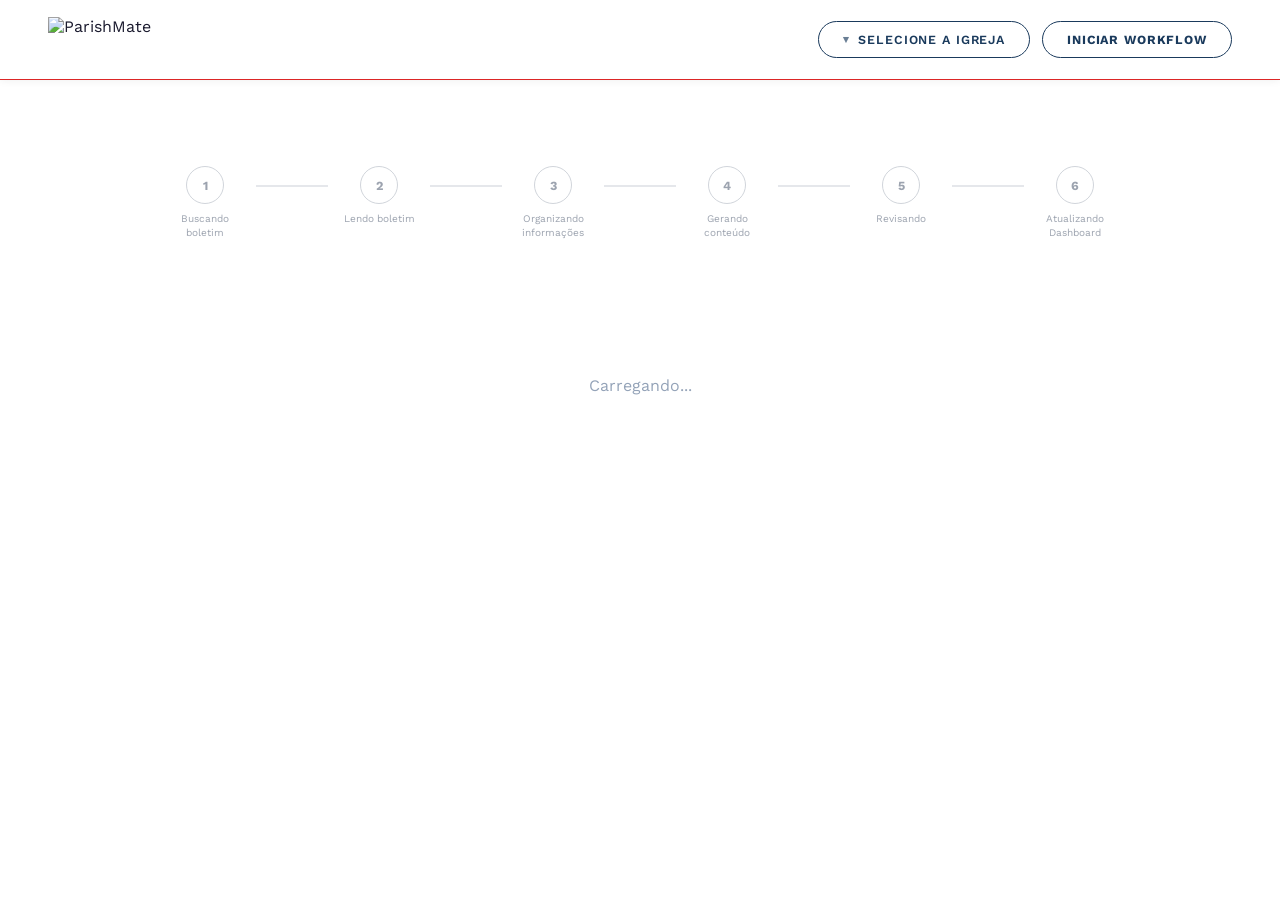
==== commit e92ea59e: "chore: mount source directory in docker-compose and update topbar border color" ====
--- a/src/dashboard/static/index.html
+++ b/src/dashboard/static/index.html
@@ -13,7 +13,7 @@
   body { font-family: 'Work Sans', -apple-system, BlinkMacSystemFont, 'Segoe UI', sans-serif; background: #fff; color: #1a1a2e; min-height: 100vh; }
 
   /* TOPBAR */
-  .topbar { background: #fff; padding: 0 3rem; height: 80px; display: flex; align-items: center; justify-content: space-between; position: sticky; top: 0; z-index: 100; border-bottom: 1px solid #fbd024; box-shadow: 0 1px 8px rgba(0,0,0,.06); }
+  .topbar { background: #fff; padding: 0 3rem; height: 80px; display: flex; align-items: center; justify-content: space-between; position: sticky; top: 0; z-index: 100; border-bottom: 1px solid #dc2626; box-shadow: 0 1px 8px rgba(0,0,0,.06); }
   .topbar-logo img { height: 46px; display: block; }
   .topbar-right { display: flex; align-items: center; gap: .75rem; }
 
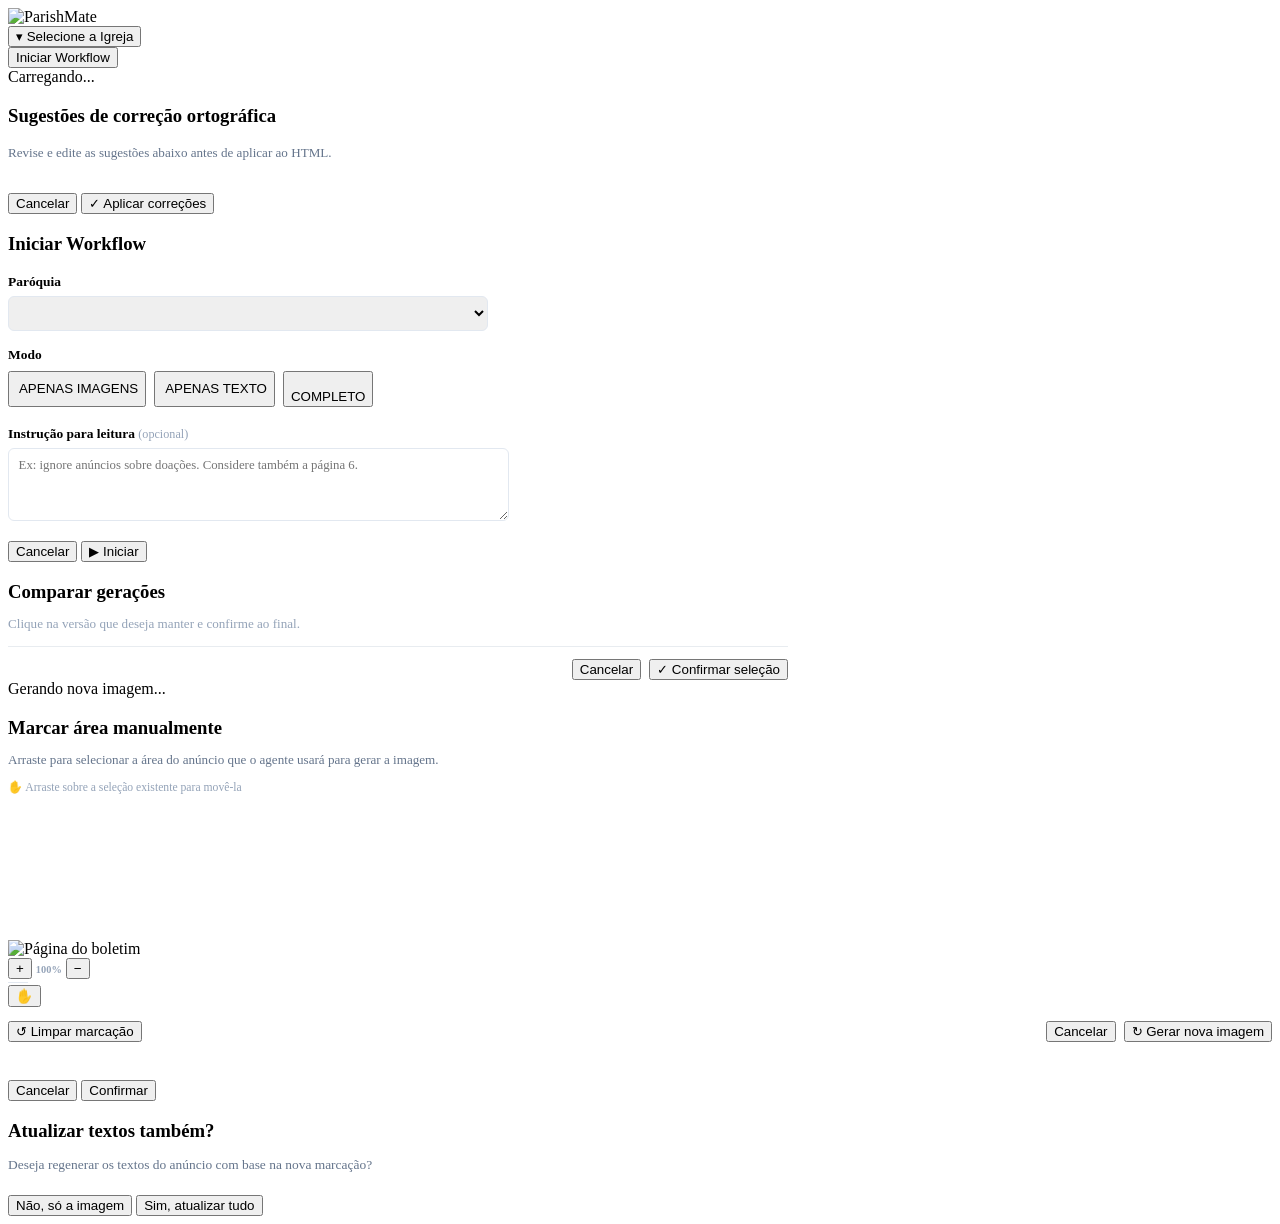
==== commit a801a87d: "refactor: update image aspect ratio to 1080x1350 and optimize cropping logic for fill-canvas behavio" ====
--- a/src/dashboard/static/index.html
+++ b/src/dashboard/static/index.html
@@ -7,203 +7,7 @@
 <link rel="preconnect" href="https://fonts.googleapis.com">
 <link rel="preconnect" href="https://fonts.gstatic.com" crossorigin>
 <link href="https://fonts.googleapis.com/css2?family=Work+Sans:wght@400;500;600;700;800&display=swap" rel="stylesheet">
-<style>
-  *, *::before, *::after { box-sizing: border-box; margin: 0; padding: 0; }
-
-  body { font-family: 'Work Sans', -apple-system, BlinkMacSystemFont, 'Segoe UI', sans-serif; background: #fff; color: #1a1a2e; min-height: 100vh; }
-
-  /* TOPBAR */
-  .topbar { background: #fff; padding: 0 3rem; height: 80px; display: flex; align-items: center; justify-content: space-between; position: sticky; top: 0; z-index: 100; border-bottom: 1px solid #dc2626; box-shadow: 0 1px 8px rgba(0,0,0,.06); }
-  .topbar-logo img { height: 46px; display: block; }
-  .topbar-right { display: flex; align-items: center; gap: .75rem; }
-
-  /* PILL BUTTONS */
-  .btn-pill { display: inline-flex; align-items: center; gap: .5rem; padding: 10px 24px; border-radius: 50px; border: 1px solid #1a3a5c; background: transparent; color: #1a3a5c; font-family: 'Work Sans', sans-serif; font-size: .78rem; font-weight: 600; letter-spacing: .07em; text-transform: uppercase; cursor: pointer; transition: all .18s; white-space: nowrap; }
-  .btn-pill:hover { background: rgba(26,58,92,.06); }
-  .btn-pill-strong { border-width: 1px; font-weight: 700; }
-  .btn-pill-strong:hover { background: rgba(26,58,92,.06); }
-  .pill-chevron { font-size: .7rem; opacity: .65; }
-
-  /* PARISH DROPDOWN */
-  .parish-select-wrap { position: relative; }
-  .parish-dropdown { position: absolute; top: calc(100% + 8px); right: 0; background: #fff; border: 1px solid #e2e8f0; border-radius: 10px; box-shadow: 0 8px 28px rgba(0,0,0,.13); min-width: 200px; overflow: hidden; z-index: 300; display: none; }
-  .parish-dropdown.open { display: block; }
-  .parish-option { padding: 10px 18px; font-size: .85rem; cursor: pointer; color: #1a3a5c; transition: background .1s; }
-  .parish-option:hover { background: #f8fafc; }
-  .parish-option.selected { font-weight: 700; background: #f0f6ff; }
-
-  /* PROGRESS STRIP */
-  .progress-strip { background: #fff; padding: 5.4rem 5rem 2rem; }
-  .progress-steps { display: flex; align-items: flex-start; gap: 0; max-width: 960px; margin: 0 auto; }
-  .progress-step { display: flex; align-items: flex-start; flex: 1; }
-  .progress-step:last-child { flex: 0; }
-  .step-node { display: flex; flex-direction: column; align-items: center; gap: 8px; min-width: 90px; }
-  .step-circle { width: 38px; height: 38px; border-radius: 50%; border: 1.5px solid #d1d5db; background: #fff; display: flex; align-items: center; justify-content: center; font-size: .78rem; font-weight: 700; color: #9ca3af; transition: all .3s; flex-shrink: 0; }
-  .step-label { font-size: .63rem; color: #9ca3af; text-align: center; max-width: 84px; line-height: 1.35; transition: color .3s; }
-  .step-connector { flex: 1; height: 2px; background: #e5e7eb; margin: 19px 6px 0; position: relative; overflow: visible; }
-  .step-node.done .step-circle { background: #10b981; border-color: #10b981; color: #fff; }
-  .step-node.done .step-label { color: #065f46; font-weight: 600; }
-  .step-node.active .step-circle { background: #fff; border-color: #fbd024; border-width: 2.5px; color: #1a3a5c; animation: pulse-gold .9s ease-in-out infinite; }
-  .step-node.active .step-label { color: #1a3a5c; font-weight: 700; }
-  .step-node.error .step-circle { background: #fee2e2; border-color: #dc2626; color: #dc2626; }
-  .step-connector.done { background: #fbd024; }
-  .step-connector.active { background: linear-gradient(90deg, #fbd024 35%, #e5e7eb 35%); }
-  .connector-pct { position: absolute; top: -18px; left: 0; right: 0; text-align: center; font-size: .68rem; font-weight: 700; color: #fbd024; pointer-events: none; }
-  .progress-detail-text { font-size: .72rem; color: #64748b; text-align: center; margin-top: .6rem; min-height: 1rem; max-width: 960px; margin-left: auto; margin-right: auto; }
-  @keyframes pulse-gold { 0%,100% { box-shadow: 0 0 0 0 rgba(251,208,36,.45); } 50% { box-shadow: 0 0 0 6px rgba(251,208,36,0); } }
-
-  /* GRID */
-  .grid { display: grid; grid-template-columns: repeat(auto-fill, minmax(360px, 1fr)); gap: 2rem; padding: 2.5rem 3rem; }
-
-  /* CARD */
-  .card { background: #fff; border-radius: 18px; box-shadow: 0 2px 16px rgba(0,0,0,.08); overflow: hidden; display: flex; flex-direction: column; transition: box-shadow .2s; }
-  .card:hover { box-shadow: 0 8px 32px rgba(0,0,0,.13); }
-
-  /* CARD: image */
-  .card-image-wrap { position: relative; background: #0d0d0d; overflow: hidden; }
-  .card-image-wrap img { width: 100%; aspect-ratio: 2 / 3; object-fit: contain; display: block; }
-  .img-no-image { color: #666; padding: 3rem; text-align: center; font-size: .85rem; aspect-ratio: 2 / 3; display: flex; align-items: center; justify-content: center; }
-  .img-btn-stack { position: absolute; bottom: 10px; right: 10px; display: flex; flex-direction: column; gap: 8px; align-items: center; }
-  .img-btn-item { display: flex; flex-direction: column; align-items: center; gap: 3px; }
-  .img-btn-label { font-size: .56rem; font-weight: 700; color: rgba(255,255,255,.9); text-transform: uppercase; letter-spacing: .04em; text-align: center; line-height: 1.2; max-width: 58px; text-shadow: 0 1px 4px rgba(0,0,0,.7); pointer-events: none; }
-  .img-download-btn { height: 34px; width: 34px; border-radius: 50%; background: rgba(26,58,92,.88); border: none; cursor: pointer; display: flex; align-items: center; justify-content: center; text-decoration: none; box-shadow: 0 2px 8px rgba(0,0,0,.35); transition: background .2s, transform .2s; }
-  .img-download-btn:hover { background: #4a9eda; transform: scale(1.15); }
-  .img-ctrl-btn { height: 34px; width: 34px; border-radius: 50%; background: rgba(26,58,92,.88); border: none; cursor: pointer; display: flex; align-items: center; justify-content: center; box-shadow: 0 2px 8px rgba(0,0,0,.35); transition: background .2s, transform .2s; }
-  .img-ctrl-btn:hover { background: #4a9eda; transform: scale(1.15); }
-  .img-ctrl-btn.source-active { background: #0e7490; }
-  .download-icon { width: 16px; height: 16px; object-fit: contain; filter: brightness(0) invert(1); }
-
-  /* SOURCE TAG overlay */
-  .img-source-tag { position: absolute; top: 8px; left: 8px; }
-  .img-source-tag button { background: rgba(14,116,144,.92); color: #fff; border: none; border-radius: 20px; padding: 4px 11px; font-size: .68rem; font-weight: 700; cursor: pointer; letter-spacing: .04em; font-family: 'Work Sans', sans-serif; transition: background .15s; }
-  .img-source-tag button:hover { background: #0e7490; }
-
-  /* CROP MODAL */
-  .crop-modal-inner { max-width: 680px; width: 95%; max-height: 92vh; display: flex; flex-direction: column; background: #fff; border-radius: 14px; padding: 1.5rem 1.5rem 0; box-shadow: 0 20px 60px rgba(0,0,0,.3); font-family: 'Work Sans', sans-serif; overflow: hidden; }
-  .crop-area-row { flex: 1; min-height: 0; min-width: 0; display: flex; gap: .5rem; align-items: flex-start; overflow: hidden; }
-  .crop-scroll { flex: 1; min-width: 0; min-height: 0; overflow: auto; padding: .25rem 0; }
-  .crop-zoom-col { display: flex; flex-direction: column; align-items: center; gap: .3rem; padding-top: .25rem; flex-shrink: 0; }
-  .crop-zoom-btn { width:28px;height:28px;border-radius:6px;border:1px solid #d1d5db;background:#fff;font-size:1.1rem;font-weight:700;color:#1a3a5c;cursor:pointer;display:flex;align-items:center;justify-content:center;line-height:1;transition:background .15s; }
-  .crop-zoom-btn:hover { background:#f1f5f9; }
-  .crop-zoom-btn:disabled { opacity:.35;cursor:not-allowed; }
-  .crop-container { position: relative; user-select: none; border: 1px solid #e2e8f0; border-radius: 8px; cursor: crosshair; line-height: 0; touch-action: none; display: inline-block; }
-  .crop-page-img { display: block; max-width: 100%; max-height: calc(92vh - 190px); width: auto; height: auto; pointer-events: none; }
-  .crop-canvas { position: absolute; inset: 0; width: 100%; height: 100%; }
-
-  /* CARD: body */
-  .card-body { padding: 1rem 1.25rem 1.2rem; display: flex; flex-direction: column; gap: .75rem; flex: 1; }
-  .card-meta { display: flex; align-items: center; gap: .5rem; flex-wrap: wrap; }
-  .card-run-date { font-size: .8rem; color: #b0b8c4; white-space: nowrap; letter-spacing: .02em; }
-  .badge { padding: 3px 10px; border-radius: 20px; font-size: .65rem; font-weight: 700; text-transform: uppercase; letter-spacing: .04em; background: transparent; }
-  .badge-approved { border: 1.5px solid #10b981; color: #059669; }
-  .badge-review { border: 1px solid #f59e0b; color: #b45309; }
-  .badge-pending { border: 1.5px solid #818cf8; color: #4338ca; }
-  .badge-cat { border: 1px solid #d1d5db; color: #6b7280; }
-
-  /* REVIEW NOTES */
-  .review-notes { background: #fefce8; padding: .9rem 1.1rem; border-radius: 6px; font-size: .85rem; color: #78350f; line-height: 1.5; }
-  .review-notes ul { margin-left: 1rem; display: flex; flex-direction: column; gap: .2rem; }
-
-  /* RATING */
-  .rating-section { background: #f8fafc; border-radius: 8px; padding: .6rem .85rem; display: flex; flex-direction: column; gap: .4rem; }
-  .rating-row { display: flex; align-items: center; gap: .45rem; }
-  .rating-label { font-size: .65rem; color: #64748b; font-weight: 700; text-transform: uppercase; letter-spacing: .05em; width: 52px; flex-shrink: 0; }
-  .stars { display: flex; gap: 1px; }
-  .star { font-size: 1rem; cursor: pointer; color: #d1d5db; transition: color .1s; line-height: 1; user-select: none; }
-  .star.filled { color: #f59e0b; }
-  .star:hover, .star.hover { color: #f59e0b; }
-  .rating-saved { font-size: .62rem; color: #10b981; margin-left: .25rem; opacity: 0; transition: opacity .4s; }
-  .rating-saved.show { opacity: 1; }
-  .btn-instr { background: transparent; border: 1px solid #d1d5db; cursor: pointer; color: #9ca3af; font-size: .62rem; font-weight: 600; letter-spacing: .04em; text-transform: uppercase; display: inline-flex; align-items: center; gap: 0; padding: 3px 7px; border-radius: 50px; transition: border-color .2s, color .2s, padding .25s cubic-bezier(.4,0,.2,1); margin-left: auto; line-height: 1.4; overflow: hidden; white-space: nowrap; }
-  .btn-instr:hover { border-color: #9ca3af; color: #475569; padding: 3px 10px; }
-  .btn-instr img { width: 13px; height: 13px; object-fit: contain; flex-shrink: 0; filter: brightness(0) opacity(.38); transition: filter .2s; }
-  .btn-instr:hover img { filter: brightness(0) opacity(.52); }
-  .btn-instr-text { max-width: 0; opacity: 0; overflow: hidden; margin-left: 0; transition: max-width .28s cubic-bezier(.4,0,.2,1), opacity .2s, margin-left .25s; }
-  .btn-instr:hover .btn-instr-text { max-width: 130px; opacity: 1; margin-left: .35rem; }
-  .btn-instr:disabled { opacity: .45; cursor: default; pointer-events: none; }
-
-  /* FEEDBACK FORM */
-  .feedback-form { display: none; background: #fff; border: 1px solid #e2e8f0; border-radius: 6px; padding: .55rem; margin-top: .3rem; }
-  .feedback-form textarea { width: 100%; min-height: 52px; font-size: .76rem; border: 1px solid #e2e8f0; border-radius: 4px; padding: .35rem; resize: vertical; font-family: inherit; outline: none; line-height: 1.5; }
-  .scope-toggle { display: flex; gap: .3rem; margin-bottom: .4rem; }
-  .scope-btn { padding: 3px 10px; border-radius: 20px; font-size: .7rem; font-weight: 600; border: 1px solid #cbd5e1; background: #f1f5f9; color: #475569; cursor: pointer; transition: all .15s; }
-  .scope-btn.active { background: #1a3a5c; color: #fff; border-color: #1a3a5c; }
-  .regen-wrap { display: none; align-items: center; gap: .6rem; margin-top: .35rem; }
-  .regen-status { font-size: .73rem; color: #64748b; }
-
-  /* PREVIEW TABS */
-  .preview-section { border: 1px solid #e8ecf0; border-radius: 8px; overflow: hidden; }
-  .preview-tabs { display: flex; border-bottom: 1px solid #e8ecf0; background: #f8fafc; align-items: stretch; }
-  .preview-tabs > .tab-btn { flex: 1; }
-  .tab-btn { padding: 8px 4px; font-size: .73rem; font-weight: 500; border: none; background: transparent; cursor: pointer; color: #94a3b8; transition: all .15s; border-bottom: 2px solid transparent; width: 100%; }
-  .tab-btn.active { background: #fff; color: #1a3a5c; border-bottom-color: #1a3a5c; font-weight: 700; }
-  .tab-content { display: none; }
-  .tab-content.active { display: block; }
-  .preview-frame { width: 100%; border: none; min-height: 160px; }
-  .html-editor { width: 100%; min-height: 140px; font-family: 'SF Mono', monospace; font-size: .72rem; line-height: 1.5; padding: .6rem; border: none; resize: vertical; background: #f8fafc; color: #334155; outline: none; }
-
-  /* CARD ACTIONS */
-  .card-actions { display: flex; gap: .4rem; flex-wrap: wrap; padding-top: .2rem; }
-  .btn { padding: 6px 11px; border-radius: 20px; font-size: .7rem; font-weight: 600; cursor: pointer; border: none; transition: all .15s; display: inline-flex; align-items: center; gap: 4px; }
-  .btn-primary { background: #1a3a5c; color: #fff; }
-  .btn-primary:hover { background: #14304d; }
-  .btn-secondary { background: #f1f5f9; color: #475569; border: 1px solid #e8ecf0; }
-  .btn-secondary:hover { background: #e8ecf0; }
-  .btn-danger { background: #fee2e2; color: #b91c1c; border: 1px solid #fecaca; }
-  .btn-danger:hover { background: #fecaca; }
-  .btn-success { background: #d1fae5; color: #065f46; border: 1px solid #a7f3d0; }
-  .btn-success:hover { background: #a7f3d0; }
-  .btn-sm { padding: 8px 15px; font-size: .72rem; }
-
-  /* MODAL */
-  .modal-backdrop { position: fixed; inset: 0; background: rgba(0,0,0,.5); z-index: 200; display: none; align-items: center; justify-content: center; }
-  .modal-backdrop.open { display: flex; }
-  .modal { background: #fff; border-radius: 14px; padding: 1.5rem; width: 90%; max-width: 520px; box-shadow: 0 20px 60px rgba(0,0,0,.3); font-family: 'Work Sans', sans-serif; }
-  .modal h3 { font-size: 1rem; margin-bottom: .8rem; color: #1a3a5c; font-family: 'Work Sans', sans-serif; }
-  .modal label, .modal select, .modal input, .modal button { font-family: 'Work Sans', sans-serif; }
-  .modal textarea { width: 100%; min-height: 100px; border: 1px solid #e2e8f0; border-radius: 8px; padding: .6rem; font-size: .85rem; resize: vertical; outline: none; font-family: 'Work Sans', sans-serif; }
-  .modal-actions { display: flex; gap: .5rem; justify-content: flex-end; margin-top: 1rem; }
-
-  /* WORKFLOW MODE BUTTONS */
-  .workflow-mode-btn { flex: 1; justify-content: center; flex-direction: column; align-items: center; gap: .3rem; font-family: 'Work Sans', sans-serif; font-size: .68rem; font-weight: 700; letter-spacing: .07em; padding: 1rem .4rem 0.7rem 0.4rem; line-height: 2; }
-  .workflow-mode-btn .mode-icons { display: flex; align-items: center; gap: 3px; }
-  .workflow-mode-btn img { width: 18px; height: 18px; object-fit: contain; filter: invert(14%) sepia(59%) saturate(802%) hue-rotate(181deg) brightness(94%) contrast(96%); }
-  .workflow-mode-btn.active-mode img { filter: brightness(0) invert(1); }
-  .active-mode { background: #1a3a5c !important; color: #fff !important; border-color: #1a3a5c !important; }
-
-  /* TOAST */
-  .toast { position: fixed; bottom: 1.5rem; right: 1.5rem; background: #1a3a5c; color: #fff; padding: .6rem 1.2rem; border-radius: 8px; font-size: .82rem; z-index: 400; opacity: 0; transform: translateY(10px); transition: all .25s; pointer-events: none; }
-  .toast.show { opacity: 1; transform: translateY(0); }
-
-  /* SPINNER */
-  .spinner { display: inline-block; width: 14px; height: 14px; border: 2px solid rgba(255,255,255,.4); border-top-color: #fff; border-radius: 50%; animation: spin .6s linear infinite; }
-  .icon-spin img, img.icon-spin { animation: spin .7s linear infinite; }
-  @keyframes spin { to { transform: rotate(360deg); } }
-
-  .empty-state { grid-column: 1/-1; text-align: center; padding: 4rem; color: #94a3b8; }
-
-  /* LANG TAB GROUP — wraps flag tab + edit icon */
-  .lang-tab-group { display: flex; flex: 1; border-right: 1px solid #e8ecf0; }
-  .lang-tab-group .tab-btn { flex: 1; }
-  .lang-edit-btn { padding: 0 8px; border: none; border-bottom: 2px solid transparent; background: transparent; color: #c0c8d4; cursor: pointer; font-size: .72rem; transition: color .15s, background .15s, border-bottom-color .15s; flex-shrink: 0; }
-  .lang-edit-btn:hover { color: #1a3a5c; background: #edf2f7; }
-  .lang-edit-btn img { opacity: .5; transition: opacity .15s, filter .15s; }
-  .lang-edit-btn:hover img { opacity: 1; filter: brightness(0) saturate(100%) invert(14%) sepia(59%) saturate(802%) hue-rotate(181deg) brightness(94%) contrast(96%); }
-  .lang-tab-group:has(.tab-btn.active) .lang-edit-btn { border-bottom-color: #1a3a5c; }
-
-  /* INLINE WYSIWYG EDITOR */
-  .wysiwyg-tab-btn { padding: 3px 12px; border-radius: 20px; border: 1px solid #e2e8f0; background: transparent; color: #64748b; font-size: .68rem; font-weight: 600; cursor: pointer; transition: all .15s; }
-  .wysiwyg-tab-btn.active { background: #1a3a5c; color: #fff; border-color: #1a3a5c; }
-  .wysiwyg-sep { width: 1px; height: 16px; background: #d1d5db; margin: 0 3px; flex-shrink: 0; }
-  .inline-editor-bar { border-bottom: 1px solid #e8ecf0; background: #f8fafc; display: flex; align-items: center; justify-content: space-between; padding: .3rem .5rem; gap: .4rem; flex-wrap: wrap; }
-  .inline-toolbar { display: flex; align-items: center; gap: 0; flex-wrap: wrap; }
-  .inline-toolbar button { padding: 3px 7px; border: none; background: transparent; cursor: pointer; border-radius: 4px; font-size: .8rem; color: #475569; transition: background .12s; line-height: 1.3; min-width: 26px; }
-  .inline-toolbar button:hover { background: #e2e8f0; color: #1a3a5c; }
-  .inline-editor-actions { display: flex; align-items: center; gap: 3px; flex-shrink: 0; }
-  .inline-editor-footer { display: flex; justify-content: flex-end; gap: .4rem; padding: .5rem .6rem; border-top: 1px solid #e8ecf0; background: #f8fafc; }
-  .inline-wysiwyg { min-height: 160px; padding: .65rem .9rem; outline: none; font-family: 'Work Sans', sans-serif; font-size: .83rem; line-height: 1.65; color: #1a1a2e; }
-  .inline-html-area { width: 100%; min-height: 160px; border: none; font-family: 'SF Mono', monospace; font-size: .7rem; line-height: 1.5; padding: .55rem; background: #f8fafc; color: #334155; resize: vertical; outline: none; display: block; }
-</style>
+<link rel="stylesheet" href="/static/style.css">
 </head>
 <body>
 
@@ -236,7 +40,7 @@
 <!-- MODAL: Spelling corrections -->
 <div class="modal-backdrop" id="corrections-modal">
   <div class="modal" style="max-width:600px">
-    <h3>🔤 Sugestões de correção ortográfica</h3>
+    <h3>Sugestões de correção ortográfica</h3>
     <p style="font-size:.82rem;color:#64748b;margin-bottom:1rem">Revise e edite as sugestões abaixo antes de aplicar ao HTML.</p>
     <div id="corrections-list" style="display:flex;flex-direction:column;gap:.6rem;max-height:320px;overflow-y:auto;"></div>
     <div class="modal-actions" style="margin-top:1rem">
@@ -249,7 +53,7 @@
 <!-- MODAL: Start Workflow -->
 <div class="modal-backdrop" id="workflow-modal">
   <div class="modal" style="max-width:480px">
-    <h3>▶ Iniciar Workflow</h3>
+    <h3>Iniciar Workflow</h3>
     <div id="workflow-setup">
       <label style="display:block;margin-bottom:.4rem;font-size:.84rem;font-weight:600">Paróquia</label>
       <select id="workflow-parish" style="width:100%;padding:.45rem .6rem;border:1px solid #e2e8f0;border-radius:6px;font-size:.9rem;margin-bottom:1rem" onchange="updateParishConfig()"></select>
@@ -308,11 +112,11 @@
       <div style="display:grid;grid-template-columns:1fr 1fr;gap:1.25rem;margin-bottom:.75rem">
         <div id="cmp-img-old" onclick="selectImageChoice('old')" style="display:flex;flex-direction:column;gap:.5rem;cursor:pointer;opacity:.45;transition:opacity .2s">
           <div style="font-size:.6rem;font-weight:700;text-transform:uppercase;letter-spacing:.07em;color:#94a3b8;text-align:center">Anterior</div>
-          <img id="compare-old-img" style="width:100%;aspect-ratio:2/3;object-fit:contain;background:#0d0d0d;border-radius:10px;display:block;outline:2px solid transparent;transition:outline .15s">
+          <img id="compare-old-img" style="width:100%;aspect-ratio:1080/1350;object-fit:cover;background:transparent;border-radius:10px;display:block;outline:2px solid transparent;transition:outline .15s">
         </div>
         <div id="cmp-img-new" onclick="selectImageChoice('new')" style="display:flex;flex-direction:column;gap:.5rem;cursor:pointer;opacity:1;transition:opacity .2s">
           <div style="font-size:.6rem;font-weight:700;text-transform:uppercase;letter-spacing:.07em;color:#1a3a5c;text-align:center"><span style="background:#1a3a5c;color:#fff;border-radius:20px;padding:1px 7px">NOVA</span></div>
-          <img id="compare-new-img" style="width:100%;aspect-ratio:2/3;object-fit:contain;background:#0d0d0d;border-radius:10px;display:block;outline:3px solid #fbd024;outline-offset:2px;transition:outline .15s">
+          <img id="compare-new-img" style="width:100%;aspect-ratio:1080/1350;object-fit:cover;background:transparent;border-radius:10px;display:block;outline:3px solid #fbd024;outline-offset:2px;transition:outline .15s">
         </div>
       </div>
     </div>
@@ -357,6 +161,10 @@
 <!-- MODAL: Manual Crop -->
 <div class="modal-backdrop" id="crop-modal">
   <div class="crop-modal-inner">
+    <div class="crop-regen-overlay" id="crop-regen-overlay">
+      <span class="spinner"></span>
+      <span class="crop-regen-overlay-text" id="crop-regen-overlay-text">Gerando nova imagem...</span>
+    </div>
     <h3 style="flex-shrink:0;margin-bottom:.4rem">Marcar área manualmente</h3>
     <p style="font-size:.82rem;color:#64748b;margin-bottom:.3rem;flex-shrink:0">Arraste para selecionar a área do anúncio que o agente usará para gerar a imagem.</p>
     <p style="font-size:.73rem;color:#94a3b8;margin-bottom:.65rem;flex-shrink:0">✋ Arraste sobre a seleção existente para movê-la</p>
@@ -417,1682 +225,6 @@
 <!-- TOAST -->
 <div class="toast" id="toast"></div>
 
-<script>
-let allAnnouncements = [];
-let parishId = '';
-let dateStr = '';
-let parishCss = '';
-let editingAnnId = null;
-
-const _sourceView = {};
-const _cropState = { annId: null, page: null, drawing: false, sx: 0, sy: 0, ex: 0, ey: 0, sel: null, zoom: 1.0, baseW: null, panMode: false };
-const ZOOM_STEPS = [0.5, 0.75, 1.0, 1.25, 1.5, 1.75, 2.0, 2.5, 3.0];
-const _compareState = {
-  annId: null,
-  hasImage: false, imageChoice: 'new',
-  hasHtml: false,  htmlChoice: 'new',
-  pendingNewHtml: null,
-};
-
-// Map of parish_id -> [{parish_id, date}, ...]  (most recent first)
-let _parishRuns = {};
-
-// --- Progress bar ---
-const BAR_STEPS = [
-  { key: 'scraper',    label: 'Buscando boletim',        icon: '1' },
-  { key: 'reader',     label: 'Lendo boletim',           icon: '2' },
-  { key: 'preparing',  label: 'Organizando informações', icon: '3' },
-  { key: 'generation', label: 'Gerando conteúdo',        icon: '4' },
-  { key: 'reviewer',   label: 'Revisando',               icon: '5' },
-  { key: 'done',       label: 'Atualizando Dashboard',   icon: '6' },
-];
-
-function renderProgressBar(currentStep, isError) {
-  const activeIdx = BAR_STEPS.findIndex(s => s.key === currentStep);
-  const pct = (!currentStep || activeIdx === -1 || isError || currentStep === 'done')
-    ? null
-    : Math.round((activeIdx / (BAR_STEPS.length - 1)) * 100);
-
-  const container = document.getElementById('progress-steps-bar');
-  container.innerHTML = BAR_STEPS.map((s, i) => {
-    let nodeClass = '';
-    let connClass = '';
-    if (isError && i === activeIdx) nodeClass = 'error';
-    else if (currentStep === 'done' || i < activeIdx) { nodeClass = 'done'; connClass = 'done'; }
-    else if (i === activeIdx) { nodeClass = 'active'; connClass = 'active'; }
-    const icon = nodeClass === 'done' ? '✓' : s.icon;
-    const pctLabel = (connClass === 'active' && pct !== null)
-      ? `<span class="connector-pct">${pct}%</span>` : '';
-    const connector = i < BAR_STEPS.length - 1
-      ? `<div class="step-connector ${connClass}">${pctLabel}</div>` : '';
-    return `<div class="progress-step">
-      <div class="step-node ${nodeClass}">
-        <div class="step-circle">${icon}</div>
-        <div class="step-label">${s.label}</div>
-      </div>${connector}</div>`;
-  }).join('');
-}
-
-function setProgressDetail(text) {
-  document.getElementById('progress-detail-text').textContent = text || '';
-}
-
-// --- Parish dropdown ---
-function toggleParishDropdown() {
-  document.getElementById('parish-dropdown').classList.toggle('open');
-}
-
-function selectParish(pid) {
-  document.getElementById('parish-dropdown').classList.remove('open');
-  document.getElementById('parish-btn-label').textContent = pid;
-  document.querySelectorAll('.parish-option').forEach(el => {
-    el.classList.toggle('selected', el.dataset.parish === pid);
-  });
-  const runs = _parishRuns[pid];
-  if (!runs || !runs.length) return;
-  loadRunByParishDate(pid, runs[0].date);
-}
-
-// --- Init ---
-async function init() {
-  renderProgressBar('', false);
-  setProgressDetail('Aguardando início do workflow.');
-
-  const savedJob = localStorage.getItem('workflow_job_id');
-  if (savedJob) resumeWorkflowPolling(savedJob);
-
-  const [runs, allParishes] = await Promise.all([
-    fetch('/api/runs').then(r => r.json()),
-    fetch('/api/parishes').then(r => r.json()),
-  ]);
-
-  _parishRuns = {};
-  runs.forEach(r => {
-    if (!_parishRuns[r.parish_id]) _parishRuns[r.parish_id] = [];
-    _parishRuns[r.parish_id].push(r);
-  });
-
-  // Include configured parishes even if they have no runs yet
-  allParishes.forEach(p => { if (!_parishRuns[p]) _parishRuns[p] = []; });
-
-  const parishes = Object.keys(_parishRuns).sort();
-  const dropdown = document.getElementById('parish-dropdown');
-  dropdown.innerHTML = parishes.map(p =>
-    `<div class="parish-option" data-parish="${escHtml(p)}" onclick="selectParish(this.dataset.parish)">${escHtml(p)}</div>`
-  ).join('');
-
-  if (parishes.length) selectParish(parishes[0]);
-}
-
-// Close dropdown when clicking outside
-document.addEventListener('click', e => {
-  const wrap = document.getElementById('parish-select-wrap');
-  if (wrap && !wrap.contains(e.target)) {
-    document.getElementById('parish-dropdown').classList.remove('open');
-  }
-});
-
-async function loadRunByParishDate(pid, date) {
-  parishId = pid;
-  dateStr = date;
-
-  const [runData, cssData] = await Promise.all([
-    fetch(`/api/run/${pid}/${date}`).then(r => r.json()),
-    fetch(`/api/css/${pid}`).then(r => r.json()),
-  ]);
-
-  allAnnouncements = runData.announcements.slice().sort((a, b) => {
-    const da = a.event_date || '9999-99-99';
-    const db = b.event_date || '9999-99-99';
-    return da < db ? -1 : da > db ? 1 : 0;
-  });
-  parishCss = cssData.css;
-  renderGrid();
-}
-
-async function resumeWorkflowPolling(job_id) {
-  try {
-    const job = await fetch(`/api/workflow/status/${job_id}`).then(r => {
-      if (!r.ok) throw new Error('not found');
-      return r.json();
-    });
-    renderProgressBar(job.step, job.status === 'error');
-    setProgressDetail(job.detail || '');
-    if (job.status === 'running') {
-      _workflowPollInterval = setInterval(() => pollWorkflowBar(job_id), 2500);
-    } else {
-      localStorage.removeItem('workflow_job_id');
-    }
-  } catch {
-    localStorage.removeItem('workflow_job_id');
-  }
-}
-
-async function pollWorkflowBar(job_id) {
-  const job = await fetch(`/api/workflow/status/${job_id}`).then(r => r.json());
-  renderProgressBar(job.step, job.status === 'error');
-  setProgressDetail(job.detail || '');
-  if (job.status === 'done') {
-    stopWorkflowPolling();
-    localStorage.removeItem('workflow_job_id');
-    if (job.parish_id && job.date) {
-      if (!_parishRuns[job.parish_id]) _parishRuns[job.parish_id] = [];
-      if (!_parishRuns[job.parish_id].find(r => r.date === job.date)) {
-        _parishRuns[job.parish_id].unshift({ parish_id: job.parish_id, date: job.date });
-      }
-      // Rebuild dropdown and select updated parish
-      const dropdown = document.getElementById('parish-dropdown');
-      dropdown.innerHTML = Object.keys(_parishRuns).sort().map(p =>
-        `<div class="parish-option" data-parish="${escHtml(p)}" onclick="selectParish(this.dataset.parish)">${escHtml(p)}</div>`
-      ).join('');
-      selectParish(job.parish_id);
-    }
-    showToast('Workflow concluído com sucesso!');
-  } else if (job.status === 'error') {
-    stopWorkflowPolling();
-    localStorage.removeItem('workflow_job_id');
-    showToast('Erro no workflow: ' + (job.detail || 'Erro desconhecido'), true);
-  }
-}
-
-// --- Render ---
-let _gridCacheBust = Date.now();
-
-function renderGrid() {
-  _gridCacheBust = Date.now();
-  Object.keys(_sourceView).forEach(k => delete _sourceView[k]);
-  const grid = document.getElementById('grid');
-  if (!allAnnouncements.length) {
-    grid.innerHTML = '<div class="empty-state">Nenhum anúncio encontrado.</div>';
-    return;
-  }
-  grid.innerHTML = allAnnouncements.map(ann => cardHtml(ann)).join('');
-  allAnnouncements.forEach(ann => {
-    renderPreviewFrame(ann);
-    initTabs(ann.id);
-  });
-}
-
-function statusBadge(status) {
-  if (status === 'needs_review') return '<span class="badge badge-review">⚠ Revisão</span>';
-  return '';
-}
-
-function cardHtml(ann) {
-  const id = ann.id;
-  const reviewIssues = getReviewIssues(ann);
-  const bulletinFmt = dateStr ? dateStr.replace(/-/g, '') : '';
-  const _months = ['Jan','Feb','Mar','Apr','May','Jun','Jul','Aug','Sep','Oct','Nov','Dec'];
-  const eventFmt = ann.event_date
-    ? (() => { const [y,m,d] = ann.event_date.split('-'); return `${_months[+m-1]} ${+d}, ${y}`; })()
-    : '—';
-
-  return `
-  <div class="card" id="card-${id}">
-    <div class="card-image-wrap">
-      ${ann.has_image
-        ? `<img src="/api/image/${parishId}/${dateStr}/${id}?t=${_gridCacheBust}" id="img-${id}" alt="${escHtml(ann.title)}">`
-        : `<div class="img-no-image">Imagem não gerada</div>`}
-    </div>
-
-    ${ann.has_image ? `
-    <div style="display:flex;gap:.35rem;flex-wrap:wrap;padding:.9rem .85rem;border-bottom:1px solid #f1f5f9">
-      <a class="btn btn-secondary btn-sm" id="dl-btn-${id}" href="/api/image/${parishId}/${dateStr}/${id}?t=${_gridCacheBust}" download="announcement_${String(id).padStart(2,'0')}.png" style="text-decoration:none">
-        <img src="/static/icon-download.png" alt="" style="width:13px;height:13px;object-fit:contain;filter:brightness(0) opacity(.5)"> Baixar imagem
-      </a>
-      ${ann.has_source ? `
-      <button class="btn btn-secondary btn-sm" id="source-btn-${id}" onclick="toggleSourceImage('${id}')">
-        <img src="/static/icon-photo.png" alt="" style="width:13px;height:13px;object-fit:contain;filter:brightness(0) opacity(.5)" id="source-btn-icon-${id}">
-        <span id="source-btn-label-${id}">Ver imagem fonte</span>
-      </button>
-      <button class="btn btn-secondary btn-sm" id="mark-btn-${id}" onclick="openManualCrop('${id}')">
-        <img src="/static/icon-edit.png" alt="" style="width:13px;height:13px;object-fit:contain;filter:brightness(0) opacity(.5)"> Marcar manualmente
-      </button>
-      ` : ''}
-    </div>
-    ` : ''}
-
-    <div class="card-body">
-      <div class="card-meta">
-        ${bulletinFmt ? `<span class="card-run-date">BOLETIM <strong>${bulletinFmt}</strong> | DATA DO EVENTO <strong style="text-transform:uppercase">${eventFmt}</strong></span>` : ''}
-      </div>
-
-      <div style="font-size:1.4rem;font-weight:700;color:#1a1a2e;line-height:1.3">${escHtml(ann.title || '')}</div>
-
-      <div class="review-notes" id="review-wrap-${id}" ${reviewIssues || ann.status === 'needs_review' ? '' : 'style="background:transparent;border:none;padding:.1rem 0"'}>
-        ${reviewIssues || ann.status === 'needs_review'
-          ? `<div style="display:flex;justify-content:space-between;align-items:center${reviewIssues ? ';margin-bottom:.6rem' : ''}">
-              ${statusBadge(ann.status)}
-              <button class="btn-instr" style="margin-left:0;border-color:#f59e0b;color:#b45309" onclick="reviewAnn('${id}')"><img src="/static/icon-refresh.png" alt="" style="filter:brightness(0) saturate(100%) invert(32%) sepia(90%) saturate(800%) hue-rotate(10deg) brightness(88%) contrast(100%)"><span class="btn-instr-text">REVISAR NOVAMENTE</span></button>
-            </div>`
-          : `<div style="display:flex;justify-content:space-between;align-items:center;border:1.5px solid #10b981;border-radius:20px;padding:4px 10px 4px 14px;color:#059669${reviewIssues ? ';margin-bottom:.6rem' : ''}">
-              <span style="font-size:.65rem;font-weight:700;text-transform:uppercase;letter-spacing:.04em">✓ APROVADO NA REVISÃO</span>
-              <button class="btn-instr" style="margin-left:0;border-color:#10b981;color:#059669" onclick="reviewAnn('${id}')"><img src="/static/icon-refresh.png" alt="" style="filter:brightness(0) saturate(100%) invert(63%) sepia(40%) saturate(800%) hue-rotate(120deg) brightness(95%) contrast(95%)"><span class="btn-instr-text">REVISAR NOVAMENTE</span></button>
-            </div>`}
-        ${reviewIssues}
-      </div>
-
-      <div class="rating-section">
-        <div class="rating-row">
-          <span class="rating-label">Imagem</span>
-          <div class="stars" id="img-stars-${id}">${starsHtml(id, 'image', ann.rating?.image || 0)}</div>
-          <span class="rating-saved" id="img-saved-${id}">✓</span>
-          <div style="display:flex;align-items:center;gap:.3rem;margin-left:auto">
-            <button class="btn-instr" style="margin-left:0" onclick="toggleInstruction('${id}','image')"><img src="/static/icon-write.png" alt=""><span class="btn-instr-text">ADICIONAR INSTRUÇÃO</span></button>
-            <span class="regen-status" id="regen-image-status-${id}"></span>
-            <button class="btn-instr" id="regen-image-btn-${id}" style="margin-left:0" onclick="quickRegen('${id}','image')"><img src="/static/icon-refresh.png" alt=""><span class="btn-instr-text">GERAR NOVAMENTE</span></button>
-          </div>
-        </div>
-        <div class="feedback-form" id="ff-image-${id}">
-          <textarea id="ft-image-${id}" placeholder="Descreva o que deve melhorar na geração da imagem..."></textarea>
-          <div style="display:flex;justify-content:flex-end;gap:.35rem;margin-top:.35rem">
-            <button class="btn btn-sm btn-secondary" onclick="toggleInstruction('${id}','image')">Cancelar</button>
-            <button class="btn btn-sm btn-primary" onclick="sendFeedback('${id}','image')">Gerar</button>
-          </div>
-        </div>
-
-        <div class="rating-row" style="margin-top:.35rem">
-          <span class="rating-label">Textos</span>
-          <div class="stars" id="html-stars-${id}">${starsHtml(id, 'html', ann.rating?.html || 0)}</div>
-          <span class="rating-saved" id="html-saved-${id}">✓</span>
-          <div style="display:flex;align-items:center;gap:.3rem;margin-left:auto">
-            <button class="btn-instr" style="margin-left:0" onclick="toggleInstruction('${id}','content')"><img src="/static/icon-write.png" alt=""><span class="btn-instr-text">ADICIONAR INSTRUÇÃO</span></button>
-            <span class="regen-status" id="regen-content-status-${id}"></span>
-            <button class="btn-instr" id="regen-content-btn-${id}" style="margin-left:0" onclick="quickRegen('${id}','content')"><img src="/static/icon-refresh.png" alt=""><span class="btn-instr-text">GERAR NOVAMENTE</span></button>
-          </div>
-        </div>
-        <div class="feedback-form" id="ff-content-${id}">
-          <textarea id="ft-content-${id}" placeholder="Descreva o que deve melhorar na geração dos textos..."></textarea>
-          <div style="display:flex;justify-content:flex-end;gap:.35rem;margin-top:.35rem">
-            <button class="btn btn-sm btn-secondary" onclick="toggleInstruction('${id}','content')">Cancelar</button>
-            <button class="btn btn-sm btn-primary" onclick="sendFeedback('${id}','content')">Gerar</button>
-          </div>
-        </div>
-      </div>
-
-      <div class="preview-section">
-        <div class="preview-tabs">
-          <div class="lang-tab-group">
-            <button class="tab-btn active" id="tab-en-${id}" onclick="switchTab('${id}','en')">🇺🇸 EN</button>
-            <button class="lang-edit-btn" onmousedown="return false" onclick="openInlineEditor('${id}','en')" title="Editar EN"><img src="/static/icon-edit.png" alt="editar" style="width:11px;height:11px;object-fit:contain"></button>
-          </div>
-          <div class="lang-tab-group">
-            <button class="tab-btn" id="tab-es-${id}" onclick="switchTab('${id}','es')">🇪🇸 ES</button>
-            <button class="lang-edit-btn" onmousedown="return false" onclick="openInlineEditor('${id}','es')" title="Editar ES"><img src="/static/icon-edit.png" alt="editar" style="width:11px;height:11px;object-fit:contain"></button>
-          </div>
-          <div class="lang-tab-group">
-            <button class="tab-btn" id="tab-pt-${id}" onclick="switchTab('${id}','pt')">🇧🇷 PT</button>
-            <button class="lang-edit-btn" onmousedown="return false" onclick="openInlineEditor('${id}','pt')" title="Editar PT"><img src="/static/icon-edit.png" alt="editar" style="width:11px;height:11px;object-fit:contain"></button>
-          </div>
-          <div class="lang-tab-group">
-            <button class="tab-btn" id="tab-source-${id}" onclick="switchTab('${id}','source')">GERAL</button>
-            <button class="lang-edit-btn" onmousedown="return false" onclick="openInlineEditor('${id}','source')" title="Editar GERAL"><img src="/static/icon-edit.png" alt="editar" style="width:11px;height:11px;object-fit:contain"></button>
-          </div>
-        </div>
-
-        <div class="inline-editor-bar" id="inline-bar-${id}" style="display:none">
-          <div class="inline-editor-actions">
-            <button class="wysiwyg-tab-btn active" id="inline-tab-visual-${id}" onmousedown="return false" onclick="switchInlineViewTab('${id}','visual')">Visual</button>
-            <button class="wysiwyg-tab-btn" id="inline-tab-html-${id}" onmousedown="return false" onclick="switchInlineViewTab('${id}','html')">HTML</button>
-          </div>
-          <div class="inline-toolbar" id="inline-toolbar-${id}">
-            <button onmousedown="return false" onclick="wExecInline('${id}','bold')" title="Negrito"><b>B</b></button>
-            <button onmousedown="return false" onclick="wExecInline('${id}','italic')" title="Itálico"><i>I</i></button>
-            <button onmousedown="return false" onclick="wExecInline('${id}','underline')" title="Sublinhado" style="text-decoration:underline">U</button>
-            <div class="wysiwyg-sep"></div>
-            <button onmousedown="return false" onclick="wExecInline('${id}','insertOrderedList')" title="Lista ordenada" style="font-size:.73rem">1.</button>
-            <button onmousedown="return false" onclick="wExecInline('${id}','insertUnorderedList')" title="Lista sem ordem">•</button>
-            <div class="wysiwyg-sep"></div>
-            <button onmousedown="return false" onclick="wInsertLinkInline('${id}')" title="Inserir link" style="font-size:.73rem">⎔ Link</button>
-            <div class="wysiwyg-sep"></div>
-            <button onmousedown="return false" onclick="wExecInline('${id}','justifyLeft')" title="Alinhar à esquerda">
-              <svg width="12" height="12" viewBox="0 0 14 14" fill="none"><rect x="0" y="1" width="14" height="2" rx="1" fill="currentColor"/><rect x="0" y="6" width="9" height="2" rx="1" fill="currentColor"/><rect x="0" y="11" width="14" height="2" rx="1" fill="currentColor"/></svg>
-            </button>
-            <button onmousedown="return false" onclick="wExecInline('${id}','justifyCenter')" title="Centralizar">
-              <svg width="12" height="12" viewBox="0 0 14 14" fill="none"><rect x="0" y="1" width="14" height="2" rx="1" fill="currentColor"/><rect x="2.5" y="6" width="9" height="2" rx="1" fill="currentColor"/><rect x="0" y="11" width="14" height="2" rx="1" fill="currentColor"/></svg>
-            </button>
-            <button onmousedown="return false" onclick="wExecInline('${id}','justifyRight')" title="Alinhar à direita">
-              <svg width="12" height="12" viewBox="0 0 14 14" fill="none"><rect x="0" y="1" width="14" height="2" rx="1" fill="currentColor"/><rect x="5" y="6" width="9" height="2" rx="1" fill="currentColor"/><rect x="0" y="11" width="14" height="2" rx="1" fill="currentColor"/></svg>
-            </button>
-            <div class="wysiwyg-sep"></div>
-            <button onmousedown="return false" onclick="wExecInline('${id}','undo')" title="Desfazer">↩</button>
-            <button onmousedown="return false" onclick="wExecInline('${id}','redo')" title="Refazer">↪</button>
-          </div>
-        </div>
-
-        <div class="tab-content active" id="content-en-${id}">
-          <iframe class="preview-frame" id="frame-en-${id}" scrolling="no"></iframe>
-          <div class="inline-wysiwyg" id="inline-visual-en-${id}" contenteditable="true" style="display:none"></div>
-          <textarea class="inline-html-area" id="inline-html-en-${id}" spellcheck="false" style="display:none"></textarea>
-        </div>
-        <div class="tab-content" id="content-es-${id}">
-          <iframe class="preview-frame" id="frame-es-${id}" scrolling="no"></iframe>
-          <div class="inline-wysiwyg" id="inline-visual-es-${id}" contenteditable="true" style="display:none"></div>
-          <textarea class="inline-html-area" id="inline-html-es-${id}" spellcheck="false" style="display:none"></textarea>
-        </div>
-        <div class="tab-content" id="content-pt-${id}">
-          <iframe class="preview-frame" id="frame-pt-${id}" scrolling="no"></iframe>
-          <div class="inline-wysiwyg" id="inline-visual-pt-${id}" contenteditable="true" style="display:none"></div>
-          <textarea class="inline-html-area" id="inline-html-pt-${id}" spellcheck="false" style="display:none"></textarea>
-        </div>
-        <div class="tab-content" id="content-source-${id}">
-          <iframe class="preview-frame" id="frame-source-${id}" scrolling="no"></iframe>
-          <div class="inline-wysiwyg" id="inline-visual-source-${id}" contenteditable="true" style="display:none"></div>
-          <textarea class="inline-html-area" id="inline-html-source-${id}" spellcheck="false" style="display:none"></textarea>
-          <textarea id="editor-${id}" spellcheck="false" style="display:none">${escHtml(ann.html_content)}</textarea>
-        </div>
-
-        <div class="inline-editor-footer" id="inline-footer-${id}" style="display:none">
-          <button class="btn btn-secondary btn-sm" onclick="cancelInlineEdit('${id}')">Cancelar</button>
-          <button class="btn btn-success btn-sm" onclick="saveInlineBlock('${id}')">✓ Salvar</button>
-        </div>
-      </div>
-
-      <div class="card-actions">
-        <button class="btn btn-secondary btn-sm" onclick="copyHtml('${id}')"><img src="/static/icon-copy.png" alt="" style="width:13px;height:13px;object-fit:contain"> Copiar HTML</button>
-        <button class="btn btn-danger btn-sm" onclick="openCorrections('${id}')"><img src="/static/icon-suggest.png" alt="" style="width:13px;height:13px;object-fit:contain"> Corrigir erros</button>
-      </div>
-    </div>
-  </div>`;
-}
-
-function getReviewIssues(ann) {
-  const rev = ann.review?.review;
-  if (!rev) return '';
-
-  const imgItems  = rev.image?.issues || [];
-  const htmlItems = rev.html?.issues  || [];
-  const spelling  = rev.html?.spelling_errors || [];
-  const htmlAll   = [
-    ...htmlItems.map(i => `<li>${escHtml(i)}</li>`),
-    ...(spelling.length ? [`<li>Erros ortográficos: ${spelling.map(escHtml).join(', ')}</li>`] : []),
-  ];
-
-  if (!imgItems.length && !htmlAll.length) return '';
-
-  const label = txt => `<div style="font-size:.6rem;font-weight:700;text-transform:uppercase;letter-spacing:.06em;color:#b45309;margin-bottom:.3rem">${txt}</div>`;
-  let out = '';
-
-  if (imgItems.length) {
-    out += `<div style="${htmlAll.length ? 'margin-bottom:.65rem' : ''}">
-      ${label('Imagem')}
-      <ul>${imgItems.map(i => `<li>${escHtml(i)}</li>`).join('')}</ul>
-    </div>`;
-  }
-  if (htmlAll.length) {
-    out += `<div${imgItems.length ? ' style="border-top:1px solid #fde68a;padding-top:.65rem"' : ''}>
-      ${label('Texto')}
-      <ul>${htmlAll.join('')}</ul>
-    </div>`;
-  }
-  return out;
-}
-
-const LANG_TABS = ['en', 'es', 'pt', 'source'];
-const LANG_IDX  = {en: 0, es: 1, pt: 2};
-
-function splitLangs(html) {
-  const SEP = /<p[^>]*>\s*-\s*-\s*-\s*<\/p>/gi;
-  return html.split(SEP).map(s => s.trim()).filter(Boolean);
-}
-
-function stripRevisarBox(html) {
-  return html.replace(/<p[^>]*background\s*:\s*#fff3cd[^>]*>[\s\S]*?<\/p>/gi, '').trim();
-}
-
-function frameDoc(content) {
-  return `<!DOCTYPE html><html><head><meta charset="UTF-8"><style>${parishCss} body{margin:0;padding:14px 16px;}</style></head><body>${stripRevisarBox(content)}</body></html>`;
-}
-
-function setFrame(frame, content) {
-  frame.srcdoc = frameDoc(content);
-  frame.onload = () => { frame.style.height = (frame.contentDocument.body.scrollHeight + 10) + 'px'; };
-}
-
-function getLangContent(html, lang) {
-  if (lang === 'source') return html;
-  const parts = splitLangs(html);
-  return parts[LANG_IDX[lang]] ?? parts[0] ?? '';
-}
-
-function renderLangFrame(id, lang) {
-  const ann = allAnnouncements.find(a => String(a.id) === String(id));
-  if (!ann) return;
-  const frame = document.getElementById(`frame-${lang}-${id}`);
-  if (!frame) return;
-  setFrame(frame, getLangContent(ann.html_content, lang));
-}
-
-function renderPreviewFrame(ann) {
-  renderLangFrame(ann.id, 'en');
-}
-
-function refreshPreview(id) {
-  const ann = allAnnouncements.find(a => String(a.id) === String(id));
-  const editor = document.getElementById(`editor-${id}`);
-  if (!ann || !editor) return;
-  ann.html_content = editor.value;
-  const activeLang = LANG_TABS.find(t =>
-    document.getElementById(`tab-${t}-${id}`)?.classList.contains('active'));
-  if (activeLang) renderLangFrame(id, activeLang);
-}
-
-function initTabs(id) {}
-function switchTab(id, tab) {
-  if (_inlineEdit[id] && tab !== _inlineEdit[id].lang) cancelInlineEdit(id, true);
-  LANG_TABS.forEach(t => {
-    document.getElementById(`tab-${t}-${id}`)?.classList.toggle('active', t === tab);
-    document.getElementById(`content-${t}-${id}`)?.classList.toggle('active', t === tab);
-  });
-  renderLangFrame(id, tab);
-}
-
-// --- Copy HTML ---
-function copyHtml(id) {
-  const html = document.getElementById(`editor-${id}`).value;
-  navigator.clipboard.writeText(html).then(() => {
-    const btn = document.querySelector(`button[onclick="copyHtml('${id}')"]`);
-    if (!btn) return;
-    const orig = btn.innerHTML;
-    const origStyle = btn.getAttribute('style') || '';
-    btn.innerHTML = '<span style="font-size:.9rem;line-height:1">✓</span> HTML COPIADO';
-    btn.style.cssText = (origStyle ? origStyle + ';' : '') + 'background:#d1fae5;color:#065f46;border-color:#6ee7b7;';
-    setTimeout(() => { btn.innerHTML = orig; btn.setAttribute('style', origStyle); }, 2500);
-  });
-}
-
-// --- Stars / Rating ---
-function starsHtml(annId, type, current) {
-  return [1,2,3,4,5].map(n =>
-    `<span class="star ${n <= current ? 'filled' : ''}"
-      onclick="setRating('${annId}','${type}',${n})"
-      onmouseenter="hoverStars('${annId}','${type}',${n})"
-      onmouseleave="unhoverStars('${annId}','${type}')"
-    >★</span>`
-  ).join('');
-}
-
-function hoverStars(annId, type, n) {
-  const prefix = type === 'image' ? 'img' : 'html';
-  document.querySelectorAll(`#${prefix}-stars-${annId} .star`).forEach((s, i) => {
-    s.classList.toggle('hover', i < n);
-  });
-}
-
-function unhoverStars(annId, type) {
-  const prefix = type === 'image' ? 'img' : 'html';
-  document.querySelectorAll(`#${prefix}-stars-${annId} .star`).forEach(s => s.classList.remove('hover'));
-}
-
-async function setRating(annId, type, value) {
-  const ann = allAnnouncements.find(a => String(a.id) === String(annId));
-  if (!ann) return;
-  if (!ann.rating) ann.rating = { image: 0, html: 0 };
-  ann.rating[type] = ann.rating[type] === value ? 0 : value;
-  const newValue = ann.rating[type];
-  const prefix = type === 'image' ? 'img' : 'html';
-  const container = document.getElementById(`${prefix}-stars-${annId}`);
-  if (container) container.innerHTML = starsHtml(annId, type, newValue);
-  await fetch(`/api/rate/${parishId}/${dateStr}/${annId}`, {
-    method: 'POST',
-    headers: {'Content-Type': 'application/json'},
-    body: JSON.stringify({ image_rating: ann.rating.image, html_rating: ann.rating.html }),
-  });
-  const saved = document.getElementById(`${prefix}-saved-${annId}`);
-  if (saved) { saved.classList.add('show'); setTimeout(() => saved.classList.remove('show'), 1800); }
-}
-
-// --- Toast ---
-function showToast(msg, error = false) {
-  const t = document.getElementById('toast');
-  t.textContent = msg;
-  t.style.background = error ? '#991b1b' : '#1a3a5c';
-  t.classList.add('show');
-  setTimeout(() => t.classList.remove('show'), 3000);
-}
-
-function escHtml(s) {
-  return (s || '').replace(/&/g,'&amp;').replace(/</g,'&lt;').replace(/>/g,'&gt;');
-}
-
-// --- Spelling corrections ---
-let correctingAnnId = null;
-let pendingCorrections = [];
-
-const LANG_LABELS = ['EN', 'ES', 'PT'];
-
-function extractRedSpanWords(htmlStr) {
-  const matches = [...(htmlStr || '').matchAll(/<span[^>]+color\s*:\s*red[^>]*>([^<]+)<\/span>/gi)];
-  return [...new Set(matches.map(m => m[1].trim()).filter(Boolean))];
-}
-
-function hasSpellingErrors(ann) {
-  const fromReview = ann.review?.review?.html?.spelling_errors || [];
-  if (fromReview.length > 0) return true;
-  return extractRedSpanWords(ann.html_content).length > 0;
-}
-
-// Split HTML preserving separators: returns [block0, sep0, block1, sep1, block2, ...]
-function splitByLangSep(html) {
-  return html.split(/(<p[^>]*>\s*-\s*-\s*-\s*<\/p>)/gi);
-}
-
-async function openCorrections(id) {
-  correctingAnnId = id;
-  const ann = allAnnouncements.find(a => String(a.id) === String(id));
-  const rev = ann?.review?.review?.html || {};
-  const spelling    = rev.spelling_errors || [];
-  const html_issues = rev.issues          || [];
-  const html = document.getElementById(`editor-${id}`)?.value || ann?.html_content || '';
-
-  const list = document.getElementById('corrections-list');
-  document.getElementById('corrections-modal').classList.add('open');
-
-  if (!spelling.length && !html_issues.length) {
-    list.innerHTML = '<div style="color:#64748b;font-size:.82rem">Nenhum erro identificado pelo revisor.</div>';
-    pendingCorrections = [];
-    return;
-  }
-
-  list.innerHTML = '<div style="text-align:center;color:#64748b;font-size:.82rem">Consultando Claude para sugestões...</div>';
-
-  const res = await fetch(`/api/suggest-corrections/${parishId}/${dateStr}/${id}`, {
-    method: 'POST',
-    headers: {'Content-Type': 'application/json'},
-    body: JSON.stringify({html, spelling_errors: spelling, html_issues}),
-  });
-  const data = await res.json();
-  const suggestions = data.suggestions || [];
-
-  // Split HTML into per-language blocks
-  const parts = splitByLangSep(html);
-  const blocks = [parts[0] || '', parts[2] || '', parts[4] || ''];
-
-  // Expand each suggestion into one row per language block where the word appears
-  pendingCorrections = [];
-  suggestions.forEach(s => {
-    const found = LANG_LABELS
-      .map((label, li) => ({ label, li }))
-      .filter(({ li }) => blocks[li].includes(s.original));
-    if (found.length > 0) {
-      found.forEach(({ label, li }) => pendingCorrections.push({ ...s, lang: li, langLabel: label }));
-    } else {
-      pendingCorrections.push({ ...s, lang: -1, langLabel: 'Todos' });
-    }
-  });
-
-  if (!pendingCorrections.length) {
-    list.innerHTML = '<div style="color:#64748b;font-size:.82rem">Nenhuma sugestão gerada.</div>';
-    return;
-  }
-
-  list.innerHTML = pendingCorrections.map((s, i) => `
-    <div style="background:#f8fafc;border:1px solid #e2e8f0;border-radius:8px;padding:.7rem">
-      <div style="font-size:.72rem;color:#94a3b8;margin-bottom:.3rem">
-        <strong style="color:#475569;margin-right:.35rem">${escHtml(s.langLabel)}</strong>${escHtml(s.context || '')}
-      </div>
-      <div style="display:flex;align-items:center;gap:.5rem;flex-wrap:wrap">
-        <span style="font-size:.82rem;color:#991b1b;font-weight:600;text-decoration:line-through">${escHtml(s.original)}</span>
-        <span style="color:#64748b">→</span>
-        <input type="text" value="${escHtml(s.suggestion)}" id="corr-${i}"
-          style="border:1px solid #e2e8f0;border-radius:5px;padding:3px 8px;font-size:.82rem;flex:1;min-width:100px">
-        <label style="font-size:.75rem;color:#64748b;display:flex;align-items:center;gap:3px">
-          <input type="checkbox" id="corr-check-${i}" checked> Aplicar
-        </label>
-      </div>
-    </div>
-  `).join('');
-}
-
-async function applyCorrections() {
-  if (!correctingAnnId) return;
-  const editor = document.getElementById(`editor-${correctingAnnId}`);
-  if (!editor) return;
-
-  const parts = splitByLangSep(editor.value);
-  const blocks = [parts[0] || '', parts[2] || '', parts[4] || ''];
-  const seps   = [parts[1] || '', parts[3] || ''];
-
-  pendingCorrections.forEach((s, i) => {
-    const checked   = document.getElementById(`corr-check-${i}`)?.checked;
-    const corrected = document.getElementById(`corr-${i}`)?.value || s.suggestion;
-    if (!checked || !s.original) return;
-
-    const esc     = s.original.replace(/[.*+?^${}()|[\]\\]/g, '\\$&');
-    const spanPat = new RegExp(`<span style="color:red; font-weight: bold;">${esc}<\/span>`, 'gi');
-    const phrasePat = new RegExp(esc, 'g');
-    const applyTo = s.lang >= 0 ? [s.lang] : [0, 1, 2];
-
-    applyTo.forEach(bi => {
-      // First unwrap any red span wrapping the phrase, then replace plain occurrences
-      blocks[bi] = blocks[bi].replace(spanPat, corrected).replace(phrasePat, corrected);
-    });
-  });
-
-  let html = blocks[0];
-  if (seps[0] || blocks[1]) html += (seps[0] || '<p align="center" style="color:gray;">- - -</p>') + blocks[1];
-  if (seps[1] || blocks[2]) html += (seps[1] || '<p align="center" style="color:gray;">- - -</p>') + blocks[2];
-
-  editor.value = html;
-  const ann = allAnnouncements.find(a => String(a.id) === String(correctingAnnId));
-  if (ann) ann.html_content = html;
-  refreshPreview(correctingAnnId);
-  closeModal('corrections-modal');
-
-  // Auto-salva em disco para que o revisor leia a versão corrigida
-  const saveRes = await fetch(`/api/edit/html/${parishId}/${dateStr}/${correctingAnnId}`, {
-    method: 'POST',
-    headers: {'Content-Type': 'application/json'},
-    body: JSON.stringify({html}),
-  });
-  showToast(saveRes.ok ? 'Correções aplicadas e salvas.' : 'Correções aplicadas — erro ao salvar.', !saveRes.ok);
-}
-
-// --- Inline WYSIWYG Language Editor ---
-const LANG_BLOCK_IDX = { en: 0, es: 2, pt: 4 };
-const _inlineEdit = {}; // { annId: { lang, viewTab } }
-
-function openInlineEditor(annId, lang) {
-  if (_inlineEdit[annId]) cancelInlineEdit(annId, true);
-
-  const ann = allAnnouncements.find(a => String(a.id) === String(annId));
-  if (!ann) return;
-
-  switchTab(annId, lang);
-
-  const blockHtml = getLangContent(ann.html_content, lang);
-  document.getElementById(`inline-visual-${lang}-${annId}`).innerHTML = blockHtml;
-  document.getElementById(`inline-html-${lang}-${annId}`).value = blockHtml;
-
-  document.getElementById(`frame-${lang}-${annId}`).style.display = 'none';
-  document.getElementById(`inline-visual-${lang}-${annId}`).style.display = 'block';
-  document.getElementById(`inline-html-${lang}-${annId}`).style.display = 'none';
-
-  document.getElementById(`inline-bar-${annId}`).style.display = 'flex';
-  document.getElementById(`inline-footer-${annId}`).style.display = 'flex';
-  document.getElementById(`inline-tab-visual-${annId}`)?.classList.add('active');
-  document.getElementById(`inline-tab-html-${annId}`)?.classList.remove('active');
-
-  _inlineEdit[annId] = { lang, viewTab: 'visual' };
-}
-
-function switchInlineViewTab(annId, viewTab) {
-  const state = _inlineEdit[annId];
-  if (!state) return;
-  const { lang } = state;
-  const visual = document.getElementById(`inline-visual-${lang}-${annId}`);
-  const htmlEl = document.getElementById(`inline-html-${lang}-${annId}`);
-
-  if (viewTab === 'visual') {
-    visual.innerHTML = htmlEl.value;
-    visual.style.display = 'block';
-    htmlEl.style.display = 'none';
-  } else {
-    htmlEl.value = visual.innerHTML;
-    visual.style.display = 'none';
-    htmlEl.style.display = 'block';
-  }
-  state.viewTab = viewTab;
-  document.getElementById(`inline-tab-visual-${annId}`)?.classList.toggle('active', viewTab === 'visual');
-  document.getElementById(`inline-tab-html-${annId}`)?.classList.toggle('active', viewTab === 'html');
-  const toolbar = document.getElementById(`inline-toolbar-${annId}`);
-  if (toolbar) toolbar.style.display = viewTab === 'visual' ? 'flex' : 'none';
-}
-
-function wExecInline(annId, cmd, value = null) {
-  const state = _inlineEdit[annId];
-  if (!state) return;
-  const el = document.getElementById(`inline-visual-${state.lang}-${annId}`);
-  if (el) { el.focus(); document.execCommand(cmd, false, value); }
-}
-
-function wInsertLinkInline(annId) {
-  const url = prompt('URL do link (ex: https://...):');
-  if (url?.trim()) wExecInline(annId, 'createLink', url.trim());
-}
-
-function cancelInlineEdit(annId, silent = false) {
-  const state = _inlineEdit[annId];
-  if (!state) return;
-  const { lang } = state;
-  const frame = document.getElementById(`frame-${lang}-${annId}`);
-  frame.style.display = 'block';
-  frame.style.height = '';
-  document.getElementById(`inline-visual-${lang}-${annId}`).style.display = 'none';
-  document.getElementById(`inline-html-${lang}-${annId}`).style.display = 'none';
-  document.getElementById(`inline-bar-${annId}`).style.display = 'none';
-  document.getElementById(`inline-footer-${annId}`).style.display = 'none';
-  delete _inlineEdit[annId];
-  renderLangFrame(annId, lang);
-}
-
-async function saveInlineBlock(annId) {
-  const state = _inlineEdit[annId];
-  if (!state) return;
-  const { lang, viewTab } = state;
-
-  const blockHtml = viewTab === 'visual'
-    ? document.getElementById(`inline-visual-${lang}-${annId}`).innerHTML
-    : document.getElementById(`inline-html-${lang}-${annId}`).value;
-
-  const ann = allAnnouncements.find(a => String(a.id) === String(annId));
-  if (!ann) return;
-
-  let newHtml;
-  if (lang === 'source') {
-    newHtml = blockHtml;
-  } else {
-    const parts = splitByLangSep(ann.html_content);
-    const idx = LANG_BLOCK_IDX[lang];
-    if (parts[idx] !== undefined) parts[idx] = blockHtml;
-    newHtml = parts.join('');
-  }
-
-  ann.html_content = newHtml;
-  const editor = document.getElementById(`editor-${annId}`);
-  if (editor) editor.value = newHtml;
-
-  cancelInlineEdit(annId, true);
-  renderLangFrame(annId, lang);
-
-  const saveRes = await fetch(`/api/edit/html/${parishId}/${dateStr}/${annId}`, {
-    method: 'POST',
-    headers: {'Content-Type': 'application/json'},
-    body: JSON.stringify({html: newHtml}),
-  });
-  if (saveRes.ok) {
-    clearReviewSection(annId, 'html');
-  }
-  showToast(saveRes.ok ? 'Bloco salvo.' : 'Erro ao salvar.', !saveRes.ok);
-}
-
-// --- Modal ---
-function closeModal(id) {
-  document.getElementById(id).classList.remove('open');
-  if (id === 'corrections-modal') correctingAnnId = null;
-}
-
-function showConfirm(message, onConfirm) {
-  document.getElementById('confirm-title').textContent = message;
-  const btn = document.getElementById('confirm-ok-btn');
-  btn.onclick = () => { closeModal('confirm-modal'); onConfirm(); };
-  document.getElementById('confirm-modal').classList.add('open');
-}
-
-document.querySelectorAll('.modal-backdrop').forEach(el => {
-  el.addEventListener('click', e => {
-    if (e.target !== e.currentTarget) return;
-    if (el.id === 'compare-modal') closeCompareModal();
-    else if (el.id === 'update-texts-modal') _doRegenFromCrop(false);
-    else closeModal(el.id);
-  });
-});
-
-// --- Workflow ---
-let _workflowPollInterval = null;
-let _selectedMode = 'complete';
-
-function stopWorkflowPolling() {
-  if (_workflowPollInterval) { clearInterval(_workflowPollInterval); _workflowPollInterval = null; }
-}
-
-function selectMode(mode) {
-  _selectedMode = mode;
-  document.querySelectorAll('.workflow-mode-btn').forEach(btn => {
-    const isActive = btn.dataset.mode === mode;
-    btn.classList.toggle('btn-primary', isActive);
-    btn.classList.toggle('active-mode', isActive);
-    btn.classList.toggle('btn-secondary', !isActive);
-  });
-  const wrap = document.getElementById('reader-instruction-wrap');
-  if (wrap) wrap.style.display = mode === 'complete' ? '' : 'none';
-  const urlWrap = document.getElementById('parish-url-wrap');
-  if (urlWrap) urlWrap.style.display = (_parishDirectPdf && mode === 'complete') ? '' : 'none';
-}
-
-let _parishDirectPdf = false;
-
-async function updateParishConfig() {
-  const parish = document.getElementById('workflow-parish').value;
-  if (!parish) return;
-  const cfg = await fetch(`/api/parish-config/${encodeURIComponent(parish)}`).then(r => r.json());
-  _parishDirectPdf = !!cfg.direct_pdf;
-  const wrap = document.getElementById('parish-url-wrap');
-  if (wrap) wrap.style.display = (_parishDirectPdf && _selectedMode === 'complete') ? '' : 'none';
-}
-
-async function openWorkflowModal() {
-  const parishes = await fetch('/api/parishes').then(r => r.json());
-  const sel = document.getElementById('workflow-parish');
-  sel.innerHTML = parishes.map(p =>
-    `<option value="${escHtml(p)}"${p === parishId ? ' selected' : ''}>${escHtml(p)}</option>`
-  ).join('');
-  selectMode('complete');
-  document.getElementById('workflow-setup').style.display = '';
-  document.getElementById('workflow-progress').style.display = 'none';
-  document.getElementById('workflow-modal').classList.add('open');
-  await updateParishConfig();
-}
-
-async function startWorkflow() {
-  const parish = document.getElementById('workflow-parish').value;
-  if (!parish) return;
-
-  const bulletinUrl = document.getElementById('parish-bulletin-url')?.value?.trim() || '';
-  if (_parishDirectPdf && _selectedMode === 'complete' && !bulletinUrl) {
-    showToast('Informe o link do boletim PDF para esta paróquia.', true);
-    return;
-  }
-
-  const readerInstruction = document.getElementById('reader-instruction')?.value?.trim() || '';
-  const res = await fetch('/api/workflow/start', {
-    method: 'POST',
-    headers: {'Content-Type': 'application/json'},
-    body: JSON.stringify({ parish_id: parish, mode: _selectedMode, reader_instruction: readerInstruction, bulletin_url: bulletinUrl }),
-  });
-  const { job_id } = await res.json();
-  localStorage.setItem('workflow_job_id', job_id);
-
-  closeModal('workflow-modal');
-  showToast('Workflow iniciado! Acompanhe o progresso na barra acima.');
-
-  stopWorkflowPolling();
-  renderProgressBar(_selectedMode === 'complete' ? 'scraper' : 'preparing', false);
-  setProgressDetail('Iniciando...');
-  _workflowPollInterval = setInterval(() => pollWorkflowBar(job_id), 2500);
-}
-
-// --- Feedback & Regen ---
-const _instrScope   = {};
-const _pontualInstr = {};
-
-function toggleInstruction(id, type) {
-  const form = document.getElementById(`ff-${type}-${id}`);
-  if (!form) return;
-  form.style.display = form.style.display === 'block' ? 'none' : 'block';
-}
-
-async function sendFeedback(id, type) {
-  const instruction = document.getElementById(`ft-${type}-${id}`)?.value?.trim();
-  if (!instruction) { showToast('Escreva uma instrução antes de gerar.', true); return; }
-
-  _pontualInstr[`${id}-${type}`] = instruction;
-
-  const form = document.getElementById(`ff-${type}-${id}`);
-  if (form) form.style.display = 'none';
-
-  quickRegen(id, type);
-}
-
-async function reviewAnn(id) {
-  const wrap = document.getElementById(`review-wrap-${id}`);
-  if (wrap) {
-    const btn = wrap.querySelector('.btn-instr');
-    if (btn) { btn.disabled = true; btn.classList.add('icon-spin'); }
-  }
-
-  const res = await fetch(`/api/review/${parishId}/${dateStr}/${id}`, { method: 'POST' });
-  if (!res.ok) {
-    let msg = 'Erro na revisão.';
-    try { const e = await res.json(); if (e.detail) msg = e.detail; } catch {}
-    if (wrap) {
-      const btn = wrap.querySelector('.btn-instr');
-      if (btn) { btn.disabled = false; btn.classList.remove('icon-spin'); }
-    }
-    showToast(msg, true);
-    return;
-  }
-  const data = await res.json();
-
-  const ann = allAnnouncements.find(a => String(a.id) === String(id));
-  if (ann) {
-    ann.review = { review: data.review };
-    ann.status = data.status;
-  }
-
-  if (wrap && ann) {
-    const issues = getReviewIssues(ann);
-    const hasIssues = !!issues;
-    wrap.style.cssText = (hasIssues || ann.status === 'needs_review') ? '' : 'background:transparent;border:none;padding:.1rem 0';
-    const showBtn = hasIssues || ann.status === 'needs_review';
-    const headerHtml = showBtn
-      ? `<div style="display:flex;justify-content:space-between;align-items:center${hasIssues ? ';margin-bottom:.6rem' : ''}">
-           ${statusBadge(ann.status)}
-           <button class="btn-instr" style="margin-left:0;border-color:#f59e0b;color:#b45309" onclick="reviewAnn('${id}')"><img src="/static/icon-refresh.png" alt="" style="filter:brightness(0) saturate(100%) invert(32%) sepia(90%) saturate(800%) hue-rotate(10deg) brightness(88%) contrast(100%)"><span class="btn-instr-text">REVISAR NOVAMENTE</span></button>
-         </div>`
-      : `<div style="display:flex;justify-content:space-between;align-items:center;border:1.5px solid #10b981;border-radius:20px;padding:4px 10px 4px 14px;color:#059669">
-           <span style="font-size:.65rem;font-weight:700;text-transform:uppercase;letter-spacing:.04em">✓ APROVADO NA REVISÃO</span>
-           <button class="btn-instr" style="margin-left:0;border-color:#10b981;color:#059669" onclick="reviewAnn('${id}')"><img src="/static/icon-refresh.png" alt="" style="filter:brightness(0) saturate(100%) invert(63%) sepia(40%) saturate(800%) hue-rotate(120deg) brightness(95%) contrast(95%)"><span class="btn-instr-text">REVISAR NOVAMENTE</span></button>
-         </div>`;
-    wrap.innerHTML = headerHtml + issues;
-
-    const doneMsg = data.status === 'approved' ? 'Aprovado!' : 'Revisão concluída.';
-    const btn = wrap.querySelector('.btn-instr');
-    if (btn) {
-      const statusEl = document.createElement('span');
-      statusEl.style.cssText = 'font-size:.72rem;color:#059669;margin-left:auto;margin-right:.5rem';
-      statusEl.textContent = doneMsg;
-      btn.parentNode.insertBefore(statusEl, btn);
-      setTimeout(() => statusEl.remove(), 4000);
-    }
-  }
-}
-
-function quickRegen(id, type) {
-  if (type === 'image') regenImage(id);
-  else regenContent(id);
-}
-
-async function regenImage(id) {
-  const statusEl = document.getElementById(`regen-image-status-${id}`);
-  const btn = document.getElementById(`regen-image-btn-${id}`);
-  if (statusEl) statusEl.textContent = 'Gerando...';
-  if (btn) { btn.disabled = true; btn.classList.add('icon-spin'); }
-  const instruction = _pontualInstr[`${id}-image`] || '';
-  const res = await fetch(`/api/regen/image/${parishId}/${dateStr}/${id}`, {
-    method: 'POST',
-    headers: {'Content-Type': 'application/json'},
-    body: JSON.stringify({ instruction }),
-  });
-  const { job_id } = await res.json();
-  delete _pontualInstr[`${id}-image`];
-  pollRegen(job_id, id, 'image');
-}
-
-async function regenContent(id) {
-  const statusEl = document.getElementById(`regen-content-status-${id}`);
-  const btn = document.getElementById(`regen-content-btn-${id}`);
-  if (statusEl) statusEl.textContent = 'Gerando...';
-  if (btn) { btn.disabled = true; btn.classList.add('icon-spin'); }
-  const instruction = _pontualInstr[`${id}-content`] || '';
-  const res = await fetch(`/api/regen/content/${parishId}/${dateStr}/${id}`, {
-    method: 'POST',
-    headers: {'Content-Type': 'application/json'},
-    body: JSON.stringify({ instruction }),
-  });
-  const { job_id } = await res.json();
-  delete _pontualInstr[`${id}-content`];
-  pollRegen(job_id, id, 'content');
-}
-
-function clearReviewSection(id, type) {
-  const ann = allAnnouncements.find(a => String(a.id) === String(id));
-  if (!ann?.review?.review) return;
-  if (type === 'html') ann.review.review.html = { issues: [], spelling_errors: [] };
-  else ann.review.review.image = { issues: [] };
-
-  const wrap = document.getElementById(`review-wrap-${id}`);
-  if (!wrap) return;
-  const issues = getReviewIssues(ann);
-  const headerEl = wrap.querySelector(':scope > div:first-child');
-  if (headerEl) {
-    let next = headerEl.nextSibling;
-    while (next) { const r = next; next = next.nextSibling; wrap.removeChild(r); }
-    if (issues) {
-      const tmp = document.createElement('div');
-      tmp.innerHTML = issues;
-      while (tmp.firstChild) wrap.appendChild(tmp.firstChild);
-    } else {
-      wrap.style.cssText = 'background:transparent;border:none;padding:.1rem 0';
-    }
-  }
-}
-
-function resetRegenArea(id, type) {
-  const ann = allAnnouncements.find(a => String(a.id) === String(id));
-  if (!ann) return;
-
-  // Zero rating
-  if (!ann.rating) ann.rating = { image: 0, html: 0 };
-  const ratingType = type === 'image' ? 'image' : 'html';
-  ann.rating[ratingType] = 0;
-  const prefix = type === 'image' ? 'img' : 'html';
-  const starsEl = document.getElementById(`${prefix}-stars-${id}`);
-  if (starsEl) starsEl.innerHTML = starsHtml(id, ratingType, 0);
-  fetch(`/api/rate/${parishId}/${dateStr}/${id}`, {
-    method: 'POST',
-    headers: {'Content-Type': 'application/json'},
-    body: JSON.stringify({ image_rating: ann.rating.image, html_rating: ann.rating.html }),
-  });
-
-  clearReviewSection(id, type);
-}
-
-async function pollRegen(job_id, id, type) {
-  const statusEl = document.getElementById(`regen-${type}-status-${id}`);
-  const job = await fetch(`/api/regen/status/${job_id}`)
-    .then(r => { if (!r.ok) return null; return r.json(); })
-    .catch(() => null);
-  if (!job) {
-    const regenBtn = document.getElementById(`regen-${type}-btn-${id}`);
-    if (regenBtn) { regenBtn.disabled = false; regenBtn.classList.remove('icon-spin'); }
-    if (statusEl) { statusEl.textContent = ''; }
-    resetRegenArea(id, type);
-    return;
-  }
-  const regenBtn = document.getElementById(`regen-${type}-btn-${id}`);
-  if (job.status === 'done') {
-    if (statusEl) { statusEl.textContent = '✓ Concluído'; setTimeout(() => { statusEl.textContent = ''; }, 3000); }
-    if (regenBtn) { regenBtn.disabled = false; regenBtn.classList.remove('icon-spin'); }
-    resetRegenArea(id, type);
-    if (type === 'image') {
-      const newUrl = `/api/image/${parishId}/${dateStr}/${id}?t=${Date.now()}`;
-      if (job.has_backup) {
-        showImageComparison(id, newUrl);
-      } else {
-        const img = document.getElementById(`img-${id}`);
-        if (img) img.src = newUrl;
-        showToast('Imagem gerada com sucesso!');
-      }
-    } else {
-      if (job.has_html_backup) {
-        const oldRes = await fetch(`/api/html-backup/${parishId}/${dateStr}/${id}`);
-        const oldData = await oldRes.json();
-        populateHtmlComparison(id, oldData.html || '', job.html || '');
-      } else {
-        if (job.html) {
-          const ann = allAnnouncements.find(a => String(a.id) === String(id));
-          if (ann) {
-            ann.html_content = job.html;
-            const editor = document.getElementById(`editor-${id}`);
-            if (editor) editor.value = job.html;
-            refreshPreview(id);
-          }
-        }
-        showToast('Texto gerado com sucesso!');
-      }
-    }
-  } else if (job.status === 'error') {
-    if (statusEl) { statusEl.textContent = '✗ Erro'; setTimeout(() => { statusEl.textContent = ''; }, 4000); }
-    if (regenBtn) { regenBtn.disabled = false; regenBtn.classList.remove('icon-spin'); }
-    showToast(`Erro: ${job.detail}`, true);
-  } else {
-    if (statusEl) statusEl.textContent = `${job.detail || 'Processando...'}`;
-    setTimeout(() => pollRegen(job_id, id, type), 3000);
-  }
-}
-
-// --- Source image toggle ---
-function toggleSourceImage(id) {
-  const imgEl = document.getElementById(`img-${id}`);
-  const sourceBtn = document.getElementById(`source-btn-${id}`);
-  const sourceBtnLabel = document.getElementById(`source-btn-label-${id}`);
-  const sourceBtnIcon = document.getElementById(`source-btn-icon-${id}`);
-  const dlBtn = document.getElementById(`dl-btn-${id}`);
-
-  if (_sourceView[id]) {
-    imgEl.src = `/api/image/${parishId}/${dateStr}/${id}`;
-    _sourceView[id] = false;
-    if (sourceBtn) { sourceBtn.classList.add('btn-secondary'); sourceBtn.classList.remove('btn-primary'); }
-    if (sourceBtnIcon) sourceBtnIcon.style.filter = 'brightness(0) opacity(.5)';
-    if (sourceBtnLabel) sourceBtnLabel.textContent = 'Ver imagem fonte';
-    if (dlBtn) dlBtn.href = `/api/image/${parishId}/${dateStr}/${id}`;
-  } else {
-    imgEl.src = `/api/source-crop/${parishId}/${dateStr}/${id}?t=${Date.now()}`;
-    _sourceView[id] = true;
-    if (sourceBtn) { sourceBtn.classList.remove('btn-secondary'); sourceBtn.classList.add('btn-primary'); }
-    if (sourceBtnIcon) sourceBtnIcon.style.filter = 'brightness(0) invert(1)';
-    if (sourceBtnLabel) sourceBtnLabel.textContent = 'Ver imagem gerada';
-    if (dlBtn) dlBtn.href = `/api/source-crop/${parishId}/${dateStr}/${id}`;
-  }
-}
-
-// --- Manual crop ---
-function _updateZoomUI() {
-  const pct = Math.round(_cropState.zoom * 100);
-  const label = document.getElementById('crop-zoom-label');
-  if (label) label.textContent = pct + '%';
-  const idx = ZOOM_STEPS.indexOf(_cropState.zoom);
-  const btnIn  = document.getElementById('crop-zoom-in');
-  const btnOut = document.getElementById('crop-zoom-out');
-  if (btnIn)  btnIn.disabled  = idx >= ZOOM_STEPS.length - 1;
-  if (btnOut) btnOut.disabled = idx <= 0;
-}
-
-function changeCropZoom(delta) {
-  const idx = ZOOM_STEPS.indexOf(_cropState.zoom);
-  const next = idx + delta;
-  if (next < 0 || next >= ZOOM_STEPS.length) return;
-  _cropState.zoom = ZOOM_STEPS[next];
-  applyCropZoom();
-  _updateZoomUI();
-}
-
-function toggleCropPan() {
-  _cropState.panMode = !_cropState.panMode;
-  const btn = document.getElementById('crop-pan-btn');
-  const canvas = document.getElementById('crop-canvas');
-  if (btn) {
-    btn.style.background   = _cropState.panMode ? '#e0f2fe' : '';
-    btn.style.borderColor  = _cropState.panMode ? '#0ea5e9' : '';
-    btn.style.color        = _cropState.panMode ? '#0369a1' : '';
-  }
-  if (canvas) canvas.style.cursor = _cropState.panMode ? 'grab' : 'crosshair';
-}
-
-function applyCropZoom() {
-  const img = document.getElementById('crop-page-img');
-  const canvas = document.getElementById('crop-canvas');
-  const scrollEl = document.querySelector('.crop-scroll');
-  if (!_cropState.baseW || !img || !scrollEl) return;
-
-  // Anchor point: center of selection, or scroll viewport center if no selection
-  let anchorPctX = 0.5, anchorPctY = 0.5;
-  if (_cropState.sel) {
-    anchorPctX = (_cropState.sel.left + _cropState.sel.right) / 2;
-    anchorPctY = (_cropState.sel.top  + _cropState.sel.bottom) / 2;
-  }
-  const oldW = img.offsetWidth;
-  const oldH = img.offsetHeight;
-  const viewX = anchorPctX * oldW - scrollEl.scrollLeft;
-  const viewY = anchorPctY * oldH - scrollEl.scrollTop;
-
-  if (_cropState.zoom === 1.0) {
-    img.style.width = '';
-    img.style.maxWidth = '';
-    img.style.maxHeight = '';
-  } else {
-    img.style.width = (_cropState.baseW * _cropState.zoom) + 'px';
-    img.style.maxWidth = 'none';
-    img.style.maxHeight = 'none';
-  }
-  requestAnimationFrame(() => {
-    canvas.width = img.offsetWidth;
-    canvas.height = img.offsetHeight;
-    // Adjust scroll so anchor stays at the same viewport position
-    scrollEl.scrollLeft = anchorPctX * img.offsetWidth  - viewX;
-    scrollEl.scrollTop  = anchorPctY * img.offsetHeight - viewY;
-    if (_cropState.sel) {
-      drawCropRect(_cropState.sel.left, _cropState.sel.top, _cropState.sel.right, _cropState.sel.bottom);
-    } else {
-      canvas.getContext('2d').clearRect(0, 0, canvas.width, canvas.height);
-    }
-  });
-}
-
-async function openManualCrop(id) {
-  const locRes = await fetch(`/api/location/${parishId}/${dateStr}/${id}`);
-  if (!locRes.ok) { showToast('Localização fonte não disponível.', true); return; }
-  const loc = await locRes.json();
-
-  _cropState.annId = id;
-  _cropState.page = loc.page;
-  _cropState.sel = { top: loc.top, left: loc.left, bottom: loc.bottom, right: loc.right };
-  _cropState.drawing = false;
-  _cropState.zoom = 1.0;
-  _cropState.baseW = null;
-  _cropState.panMode = false;
-
-  const img = document.getElementById('crop-page-img');
-  img.style.width = '';
-  img.style.maxWidth = '';
-  img.style.maxHeight = '';
-  const panBtn = document.getElementById('crop-pan-btn');
-  if (panBtn) { panBtn.style.background = ''; panBtn.style.borderColor = ''; }
-  img.src = `/api/bulletin-page/${parishId}/${dateStr}/${id}`;
-  document.getElementById('crop-modal').classList.add('open');
-  _updateZoomUI();
-
-  if (img.complete && img.naturalWidth) {
-    setupCropCanvas();
-  } else {
-    img.onload = setupCropCanvas;
-  }
-}
-
-function drawCropRect(left, top, right, bottom) {
-  const canvas = document.getElementById('crop-canvas');
-  const ctx = canvas.getContext('2d');
-  const cw = canvas.width, ch = canvas.height;
-
-  ctx.clearRect(0, 0, cw, ch);
-  ctx.fillStyle = 'rgba(0,0,0,0.5)';
-  ctx.fillRect(0, 0, cw, ch);
-
-  const x = left * cw, y = top * ch, rw = (right - left) * cw, rh = (bottom - top) * ch;
-  ctx.clearRect(x, y, rw, rh);
-
-  ctx.strokeStyle = '#fbd024';
-  ctx.lineWidth = 2;
-  ctx.strokeRect(x, y, rw, rh);
-
-  // 8 handles: corners (proportional) + edge midpoints (single-axis)
-  const HS = 5;
-  const mx = (left + right) / 2 * cw, my = (top + bottom) / 2 * ch;
-  [
-    [x,       y      ], [mx,       y      ], [right * cw, y      ],
-    [x,       my     ],                       [right * cw, my     ],
-    [x,       bottom * ch], [mx, bottom * ch], [right * cw, bottom * ch],
-  ].forEach(([hx, hy]) => {
-    ctx.fillStyle = '#fff';
-    ctx.fillRect(hx - HS, hy - HS, HS * 2, HS * 2);
-    ctx.strokeStyle = '#1a3a5c';
-    ctx.lineWidth = 1;
-    ctx.strokeRect(hx - HS, hy - HS, HS * 2, HS * 2);
-  });
-}
-
-function setupCropCanvas() {
-  const img = document.getElementById('crop-page-img');
-  const canvas = document.getElementById('crop-canvas');
-  if (!_cropState.baseW) _cropState.baseW = img.offsetWidth;
-  canvas.width = img.offsetWidth;
-  canvas.height = img.offsetHeight;
-
-  if (_cropState.sel) drawCropRect(_cropState.sel.left, _cropState.sel.top, _cropState.sel.right, _cropState.sel.bottom);
-
-  let mode = null; // null | 'draw' | 'move' | 'resize' | 'pan'
-  let activeHandle = null;
-  let moveOfsX = 0, moveOfsY = 0;
-  let panStartX = 0, panStartY = 0, panScrollLeft = 0, panScrollTop = 0;
-  const HIT = 10;
-
-  function pct(e) {
-    const r = canvas.getBoundingClientRect();
-    return {
-      px: e.clientX - r.left,
-      py: e.clientY - r.top,
-      x: Math.max(0, Math.min(1, (e.clientX - r.left) / r.width)),
-      y: Math.max(0, Math.min(1, (e.clientY - r.top) / r.height)),
-    };
-  }
-
-  function getHandles() {
-    const s = _cropState.sel;
-    if (!s) return [];
-    const cw = canvas.width, ch = canvas.height;
-    const mx = (s.left + s.right) / 2, my = (s.top + s.bottom) / 2;
-    return [
-      { id: 'tl', x: s.left,  y: s.top,    cursor: 'nwse-resize' },
-      { id: 'tc', x: mx,      y: s.top,    cursor: 'ns-resize'   },
-      { id: 'tr', x: s.right, y: s.top,    cursor: 'nesw-resize' },
-      { id: 'ml', x: s.left,  y: my,       cursor: 'ew-resize'   },
-      { id: 'mr', x: s.right, y: my,       cursor: 'ew-resize'   },
-      { id: 'bl', x: s.left,  y: s.bottom, cursor: 'nesw-resize' },
-      { id: 'bc', x: mx,      y: s.bottom, cursor: 'ns-resize'   },
-      { id: 'br', x: s.right, y: s.bottom, cursor: 'nwse-resize' },
-    ].map(h => ({ ...h, px: h.x * cw, py: h.y * ch }));
-  }
-
-  function hitHandle(px, py) {
-    return getHandles().find(h => Math.abs(px - h.px) <= HIT && Math.abs(py - h.py) <= HIT) || null;
-  }
-
-  function isInsideSel(px, py) {
-    const s = _cropState.sel;
-    if (!s || hitHandle(px, py)) return false;
-    const cw = canvas.width, ch = canvas.height;
-    return px > s.left * cw && px < s.right * cw && py > s.top * ch && py < s.bottom * ch;
-  }
-
-  canvas.onmousemove = (e) => {
-    if (mode === 'pan') {
-      const scrollEl = document.querySelector('.crop-scroll');
-      scrollEl.scrollLeft = panScrollLeft - (e.clientX - panStartX);
-      scrollEl.scrollTop  = panScrollTop  - (e.clientY - panStartY);
-      return;
-    }
-    const { px, py, x, y } = pct(e);
-    if (mode === 'draw') {
-      drawCropRect(Math.min(_cropState.sx, x), Math.min(_cropState.sy, y),
-                   Math.max(_cropState.sx, x), Math.max(_cropState.sy, y));
-    } else if (mode === 'move') {
-      const s = _cropState.sel;
-      const w = s.right - s.left, h = s.bottom - s.top;
-      const nl = Math.max(0, Math.min(1 - w, x - moveOfsX));
-      const nt = Math.max(0, Math.min(1 - h, y - moveOfsY));
-      _cropState.sel = { left: nl, top: nt, right: nl + w, bottom: nt + h };
-      drawCropRect(nl, nt, nl + w, nt + h);
-    } else if (mode === 'resize') {
-      let { left, top, right, bottom } = _cropState.sel;
-      const { id } = activeHandle;
-      switch (id) {
-        case 'tl': left  = Math.max(0, Math.min(right  - 0.02, x)); top    = Math.max(0, Math.min(bottom - 0.02, y)); break;
-        case 'tr': right = Math.min(1, Math.max(left   + 0.02, x)); top    = Math.max(0, Math.min(bottom - 0.02, y)); break;
-        case 'bl': left  = Math.max(0, Math.min(right  - 0.02, x)); bottom = Math.min(1, Math.max(top    + 0.02, y)); break;
-        case 'br': right = Math.min(1, Math.max(left   + 0.02, x)); bottom = Math.min(1, Math.max(top    + 0.02, y)); break;
-        case 'tc': top    = Math.max(0, Math.min(bottom - 0.02, y)); break;
-        case 'bc': bottom = Math.min(1, Math.max(top    + 0.02, y)); break;
-        case 'ml': left   = Math.max(0, Math.min(right  - 0.02, x)); break;
-        case 'mr': right  = Math.min(1, Math.max(left   + 0.02, x)); break;
-      }
-      _cropState.sel = { left, top, right, bottom };
-      drawCropRect(left, top, right, bottom);
-    } else {
-      // Handles always take priority over panMode
-      const h = hitHandle(px, py);
-      if (h) { canvas.style.cursor = h.cursor; return; }
-      if (isInsideSel(px, py)) { canvas.style.cursor = 'grab'; return; }
-      canvas.style.cursor = _cropState.panMode ? 'grab' : 'crosshair';
-    }
-  };
-
-  canvas.onmousedown = (e) => {
-    const { px, py, x, y } = pct(e);
-    const h = hitHandle(px, py);
-    if (h) {
-      // Handles always win, even in panMode
-      mode = 'resize'; activeHandle = h;
-      canvas.style.cursor = h.cursor;
-    } else if (isInsideSel(px, py)) {
-      // Interior of selection: move in both modes
-      mode = 'move';
-      moveOfsX = x - _cropState.sel.left;
-      moveOfsY = y - _cropState.sel.top;
-      canvas.style.cursor = 'grabbing';
-    } else if (_cropState.panMode) {
-      // Empty space + panMode: pan the canvas
-      mode = 'pan';
-      panStartX = e.clientX; panStartY = e.clientY;
-      const scrollEl = document.querySelector('.crop-scroll');
-      panScrollLeft = scrollEl.scrollLeft; panScrollTop = scrollEl.scrollTop;
-      canvas.style.cursor = 'grabbing';
-    } else {
-      mode = 'draw';
-      _cropState.sx = x; _cropState.sy = y; _cropState.ex = x; _cropState.ey = y;
-    }
-    e.preventDefault();
-  };
-
-  canvas.onmouseup = (e) => {
-    if (mode === 'pan') {
-      mode = null;
-      canvas.style.cursor = 'grab';
-      return;
-    }
-    const { px, py, x, y } = pct(e);
-    if (mode === 'draw') {
-      _cropState.sel = {
-        left: Math.min(_cropState.sx, x), top: Math.min(_cropState.sy, y),
-        right: Math.max(_cropState.sx, x), bottom: Math.max(_cropState.sy, y),
-      };
-    }
-    mode = null; activeHandle = null;
-    const h = hitHandle(px, py);
-    canvas.style.cursor = h ? h.cursor : (isInsideSel(px, py) ? 'grab' : 'crosshair');
-  };
-
-  canvas.onmouseleave = (e) => { if (mode) canvas.onmouseup(e); };
-}
-
-async function _persistCropSel() {
-  const { annId, page, sel } = _cropState;
-  if (!sel || (sel.right - sel.left) < 0.01 || (sel.bottom - sel.top) < 0.01) return false;
-  const res = await fetch(`/api/manual-crop/${parishId}/${dateStr}/${annId}`, {
-    method: 'POST',
-    headers: {'Content-Type': 'application/json'},
-    body: JSON.stringify({ page, top: sel.top, left: sel.left, bottom: sel.bottom, right: sel.right }),
-  });
-  return res.ok;
-}
-
-async function saveManualCrop() {
-  const { annId, sel } = _cropState;
-  if (!annId || !sel) { showToast('Selecione uma área primeiro.', true); return; }
-  if ((sel.right - sel.left) < 0.01 || (sel.bottom - sel.top) < 0.01) {
-    showToast('Área muito pequena. Arraste para selecionar uma região maior.', true);
-    return;
-  }
-  const ok = await _persistCropSel();
-  closeModal('crop-modal');
-  if (ok) {
-    showToast('Marcação salva. Clique em "Gerar Novamente" para aplicar.');
-    if (_sourceView[annId]) {
-      const imgEl = document.getElementById(`img-${annId}`);
-      if (imgEl) imgEl.src = `/api/source-crop/${parishId}/${dateStr}/${annId}?t=${Date.now()}`;
-    }
-  } else {
-    showToast('Erro ao salvar marcação.', true);
-  }
-}
-
-async function clearManualCrop() {
-  const { annId } = _cropState;
-  if (!annId) return;
-  const res = await fetch(`/api/manual-crop/${parishId}/${dateStr}/${annId}`, { method: 'DELETE' });
-  if (res.ok) {
-    _cropState.sel = null;
-    const canvas = document.getElementById('crop-canvas');
-    if (canvas) canvas.getContext('2d').clearRect(0, 0, canvas.width, canvas.height);
-    showToast('Marcação removida. O agente irá re-localizar automaticamente.');
-  } else {
-    showToast('Erro ao remover marcação.', true);
-  }
-}
-
-async function regenFromCrop() {
-  const { annId, sel } = _cropState;
-  if (!annId) return;
-
-  // Save selection before showing popup
-  if (sel && (sel.right - sel.left) >= 0.01 && (sel.bottom - sel.top) >= 0.01) {
-    await _persistCropSel();
-  }
-
-  // Show confirmation popup asking about texts
-  document.getElementById('update-texts-modal').classList.add('open');
-}
-
-async function _doRegenFromCrop(updateTexts) {
-  document.getElementById('update-texts-modal').classList.remove('open');
-
-  const { annId } = _cropState;
-  if (!annId) return;
-
-  const btn = document.getElementById('crop-regen-btn');
-  const statusEl = document.getElementById('crop-regen-status');
-  const setSaving = (saving) => {
-    if (btn) btn.style.display = saving ? 'none' : '';
-    if (statusEl) statusEl.style.display = saving ? 'flex' : 'none';
-  };
-
-  setSaving(true);
-
-  const res = await fetch(`/api/regen/image/${parishId}/${dateStr}/${annId}`, {
-    method: 'POST',
-    headers: {'Content-Type': 'application/json'},
-    body: JSON.stringify({ instruction: '' }),
-  });
-  const { job_id } = await res.json();
-
-  const poll = async () => {
-    const job = await fetch(`/api/regen/status/${job_id}`)
-      .then(r => { if (!r.ok) return null; return r.json(); })
-      .catch(() => null);
-    if (!job) { setSaving(false); return; }
-    if (job.status === 'done') {
-      setSaving(false);
-      if (statusEl) statusEl.textContent = '';
-      closeModal('crop-modal');
-      resetRegenArea(annId, 'image');
-      if (_sourceView[annId]) toggleSourceImage(annId);
-      const newUrl = `/api/image/${parishId}/${dateStr}/${annId}?t=${Date.now()}`;
-      if (job.has_backup) {
-        showImageComparison(annId, newUrl);
-      } else {
-        const imgEl = document.getElementById(`img-${annId}`);
-        if (imgEl) imgEl.src = newUrl;
-        showToast('Imagem gerada com sucesso!');
-      }
-      if (updateTexts) {
-        if (job.has_backup) {
-          showHtmlComparisonPending(annId);
-        }
-        fetch(`/api/regen/content/${parishId}/${dateStr}/${annId}`, {
-          method: 'POST', headers: {'Content-Type': 'application/json'},
-          body: JSON.stringify({ instruction: '', use_crop: true }),
-        }).then(r => r.json()).then(({ job_id }) => pollRegen(job_id, annId, 'content'));
-        if (!job.has_backup) showToast('Atualizando textos em segundo plano...');
-      }
-    } else if (job.status === 'error') {
-      setSaving(false);
-      if (statusEl) statusEl.textContent = '✗ Erro';
-      showToast(`Erro: ${job.detail}`, true);
-    } else {
-      if (statusEl) statusEl.textContent = job.detail || 'Processando...';
-      setTimeout(poll, 3000);
-    }
-  };
-  poll();
-}
-
-// --- Comparison modal helpers ---
-
-function _resetCompareState() {
-  _compareState.annId = null;
-  _compareState.hasImage = false; _compareState.imageChoice = 'new';
-  _compareState.hasHtml = false;  _compareState.htmlChoice = 'new';
-  _compareState.pendingNewHtml = null;
-}
-
-function selectImageChoice(choice) {
-  _compareState.imageChoice = choice;
-  const oldWrap = document.getElementById('cmp-img-old');
-  const newWrap = document.getElementById('cmp-img-new');
-  const oldImg  = document.getElementById('compare-old-img');
-  const newImg  = document.getElementById('compare-new-img');
-  if (choice === 'old') {
-    if (oldWrap) oldWrap.style.opacity = '1';
-    if (newWrap) newWrap.style.opacity = '.45';
-    if (oldImg)  oldImg.style.outline  = '3px solid #fbd024';
-    if (newImg)  newImg.style.outline  = '2px solid transparent';
-  } else {
-    if (newWrap) newWrap.style.opacity = '1';
-    if (oldWrap) oldWrap.style.opacity = '.45';
-    if (newImg)  newImg.style.outline  = '3px solid #fbd024';
-    if (oldImg)  oldImg.style.outline  = '2px solid transparent';
-  }
-}
-
-function selectHtmlChoice(choice) {
-  _compareState.htmlChoice = choice;
-  const oldWrap  = document.getElementById('cmp-html-old');
-  const newWrap  = document.getElementById('cmp-html-new');
-  const oldFrame = document.getElementById('compare-old-html');
-  const newFrame = document.getElementById('compare-new-html');
-  if (choice === 'old') {
-    if (oldWrap)  oldWrap.style.opacity  = '1';
-    if (newWrap)  newWrap.style.opacity  = '.45';
-    if (oldFrame) oldFrame.style.border  = '2px solid #fbd024';
-    if (newFrame) newFrame.style.border  = '1px solid #e8ecf0';
-  } else {
-    if (newWrap)  newWrap.style.opacity  = '1';
-    if (oldWrap)  oldWrap.style.opacity  = '.45';
-    if (newFrame) newFrame.style.border  = '2px solid #fbd024';
-    if (oldFrame) oldFrame.style.border  = '1px solid #e8ecf0';
-  }
-}
-
-function closeCompareModal() {
-  closeModal('compare-modal');
-  _resetCompareState();
-}
-
-async function confirmComparison() {
-  const { annId, hasImage, imageChoice, hasHtml, htmlChoice, pendingNewHtml } = _compareState;
-  if (!annId) return;
-
-  const confirmBtn = document.querySelector('#compare-modal .btn-primary');
-  if (confirmBtn) confirmBtn.disabled = true;
-
-  if (hasImage) {
-    if (imageChoice === 'new') {
-      fetch(`/api/image-backup/${parishId}/${dateStr}/${annId}`, { method: 'DELETE' });
-      const imgEl = document.getElementById(`img-${annId}`);
-      if (imgEl) imgEl.src = `/api/image/${parishId}/${dateStr}/${annId}?t=${Date.now()}`;
-    } else {
-      await fetch(`/api/restore-image/${parishId}/${dateStr}/${annId}`, { method: 'POST' });
-      const imgEl = document.getElementById(`img-${annId}`);
-      if (imgEl) imgEl.src = `/api/image/${parishId}/${dateStr}/${annId}?t=${Date.now()}`;
-    }
-  }
-
-  if (hasHtml) {
-    if (htmlChoice === 'new') {
-      fetch(`/api/html-backup/${parishId}/${dateStr}/${annId}`, { method: 'DELETE' });
-      if (pendingNewHtml) {
-        const ann = allAnnouncements.find(a => String(a.id) === String(annId));
-        if (ann) {
-          ann.html_content = pendingNewHtml;
-          const editor = document.getElementById(`editor-${annId}`);
-          if (editor) editor.value = pendingNewHtml;
-          refreshPreview(annId);
-        }
-      }
-    } else {
-      const res = await fetch(`/api/restore-html/${parishId}/${dateStr}/${annId}`, { method: 'POST' });
-      const data = await res.json();
-      if (data.html) {
-        const ann = allAnnouncements.find(a => String(a.id) === String(annId));
-        if (ann) {
-          ann.html_content = data.html;
-          const editor = document.getElementById(`editor-${annId}`);
-          if (editor) editor.value = data.html;
-          refreshPreview(annId);
-        }
-      }
-    }
-  }
-
-  const imgMsg  = hasImage ? (imageChoice === 'new' ? 'nova imagem' : 'imagem anterior') : null;
-  const htmlMsg = hasHtml  ? (htmlChoice  === 'new' ? 'novo texto'  : 'texto anterior')  : null;
-  const parts   = [imgMsg, htmlMsg].filter(Boolean);
-  showToast(`Seleção aplicada: ${parts.join(' + ')}.`);
-
-  closeCompareModal();
-}
-
-function showImageComparison(annId, newUrl) {
-  _compareState.annId = annId;
-  _compareState.hasImage = true;
-  _compareState.imageChoice = 'new';
-  document.getElementById('compare-old-img').src = `/api/image-backup/${parishId}/${dateStr}/${annId}?t=${Date.now()}`;
-  document.getElementById('compare-new-img').src = newUrl;
-  document.getElementById('compare-image-section').style.display = '';
-  document.getElementById('compare-html-section').style.display = 'none';
-  document.getElementById('compare-html-divider').style.display = 'none';
-  // Apply default visual state: new selected
-  selectImageChoice('new');
-  document.getElementById('compare-modal').classList.add('open');
-}
-
-function showHtmlComparisonPending(annId) {
-  _compareState.annId = annId;
-  _compareState.hasHtml = true;
-  _compareState.htmlChoice = 'new';
-  document.getElementById('compare-html-pending').style.display = 'flex';
-  document.getElementById('compare-html-content').style.display = 'none';
-  document.getElementById('compare-html-divider').style.display = '';
-  document.getElementById('compare-html-section').style.display = '';
-  document.getElementById('compare-modal').classList.add('open');
-}
-
-function populateHtmlComparison(annId, oldHtml, newHtml) {
-  _compareState.annId = annId;
-  _compareState.hasHtml = true;
-  _compareState.htmlChoice = 'new';
-  _compareState.pendingNewHtml = newHtml;
-
-  const oldFrame = document.getElementById('compare-old-html');
-  const newFrame = document.getElementById('compare-new-html');
-  setFrame(oldFrame, getLangContent(oldHtml, 'en'));
-  setFrame(newFrame, getLangContent(newHtml, 'en'));
-
-  document.getElementById('compare-html-pending').style.display = 'none';
-  document.getElementById('compare-html-content').style.display = '';
-  document.getElementById('compare-html-divider').style.display = '';
-  document.getElementById('compare-html-section').style.display = '';
-
-  // Apply default visual state: new selected
-  selectHtmlChoice('new');
-
-  if (!_compareState.hasImage) {
-    document.getElementById('compare-image-section').style.display = 'none';
-  }
-  document.getElementById('compare-modal').classList.add('open');
-}
-
-init();
-</script>
+<script src="/static/app.js"></script>
 </body>
 </html>
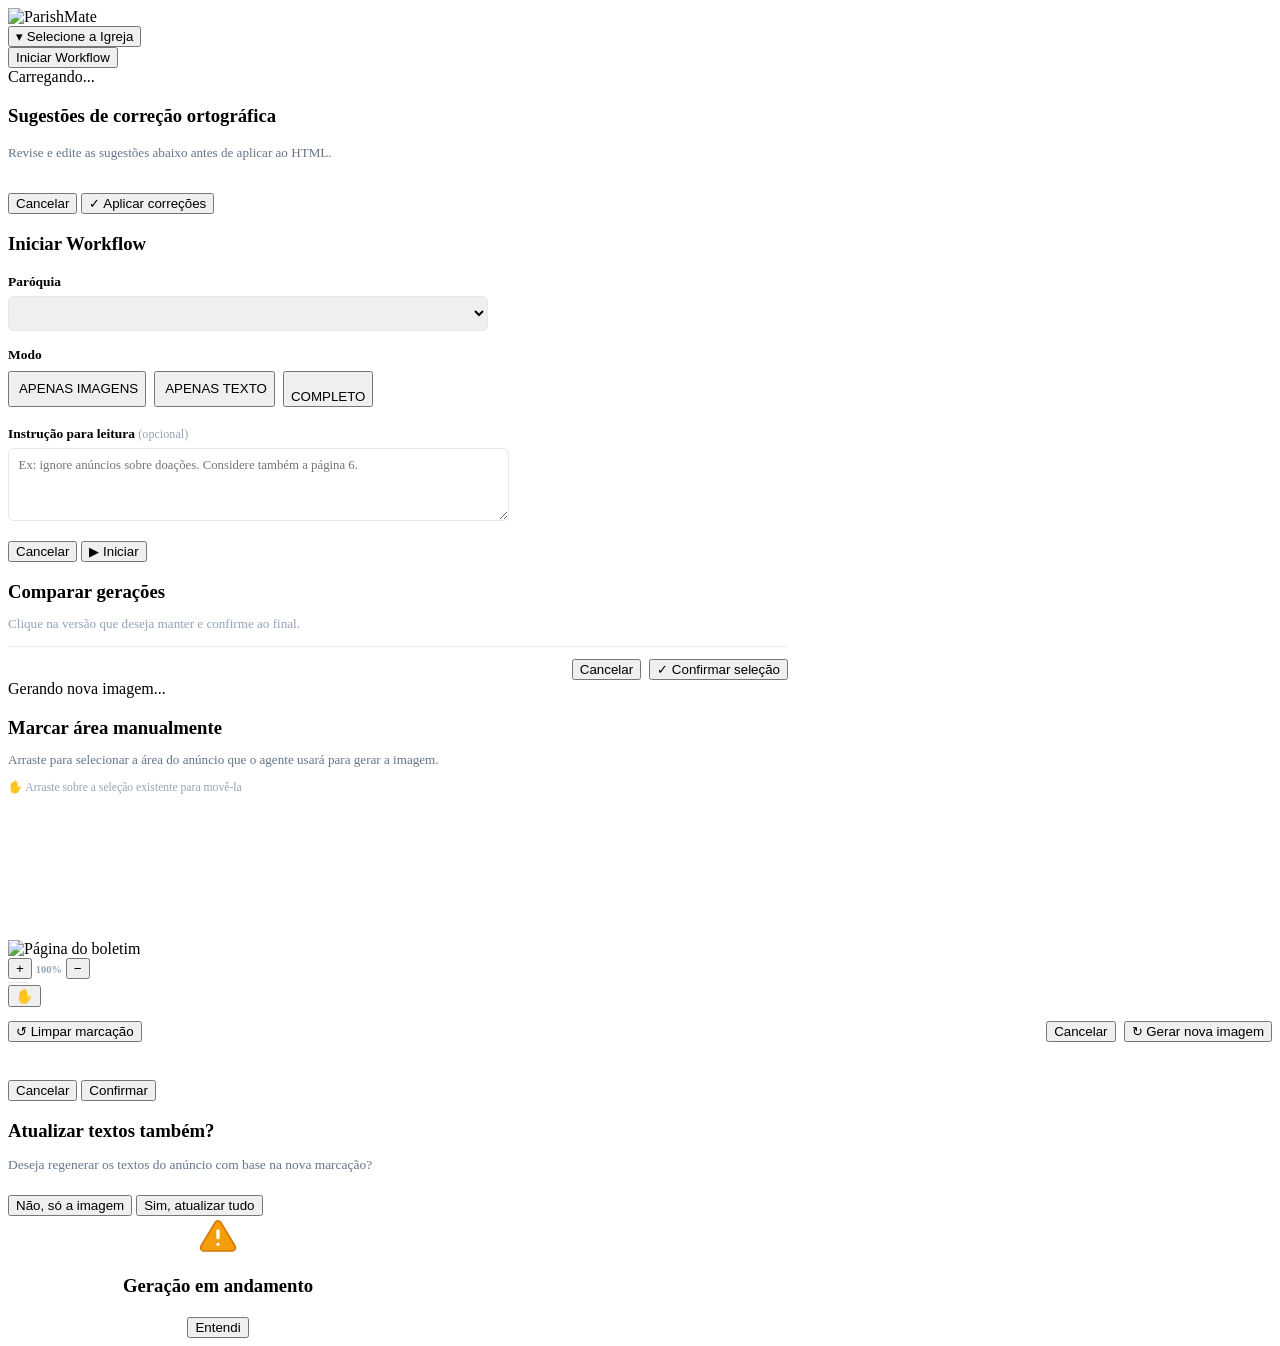
==== commit 8d9e419a: "feat: add busy modals for concurrent generation and implement language detection for content splitti" ====
--- a/src/dashboard/static/index.html
+++ b/src/dashboard/static/index.html
@@ -222,6 +222,22 @@
   </div>
 </div>
 
+<!-- MODAL: Image generation busy warning -->
+<div class="modal-backdrop" id="img-busy-modal" style="z-index:350">
+  <div class="modal" style="max-width:420px;text-align:center">
+    <div style="margin-bottom:.75rem;display:flex;justify-content:center">
+      <svg width="40" height="40" viewBox="0 0 24 24" fill="none" xmlns="http://www.w3.org/2000/svg">
+        <path d="M10.29 3.86L1.82 18a2 2 0 0 0 1.71 3h16.94a2 2 0 0 0 1.71-3L13.71 3.86a2 2 0 0 0-3.42 0z" fill="#f59e0b" stroke="#d97706" stroke-width="1" stroke-linejoin="round"/>
+        <line x1="12" y1="9" x2="12" y2="13" stroke="#fff" stroke-width="2" stroke-linecap="round"/>
+        <circle cx="12" cy="17" r="1" fill="#fff"/>
+      </svg>
+    </div>
+    <h3 style="margin-bottom:.75rem">Geração em andamento</h3>
+    <p id="img-busy-text" style="font-size:.86rem;color:#475569;line-height:1.65;margin-bottom:1.25rem"></p>
+    <button class="btn btn-primary" onclick="closeModal('img-busy-modal')">Entendi</button>
+  </div>
+</div>
+
 <!-- TOAST -->
 <div class="toast" id="toast"></div>
 
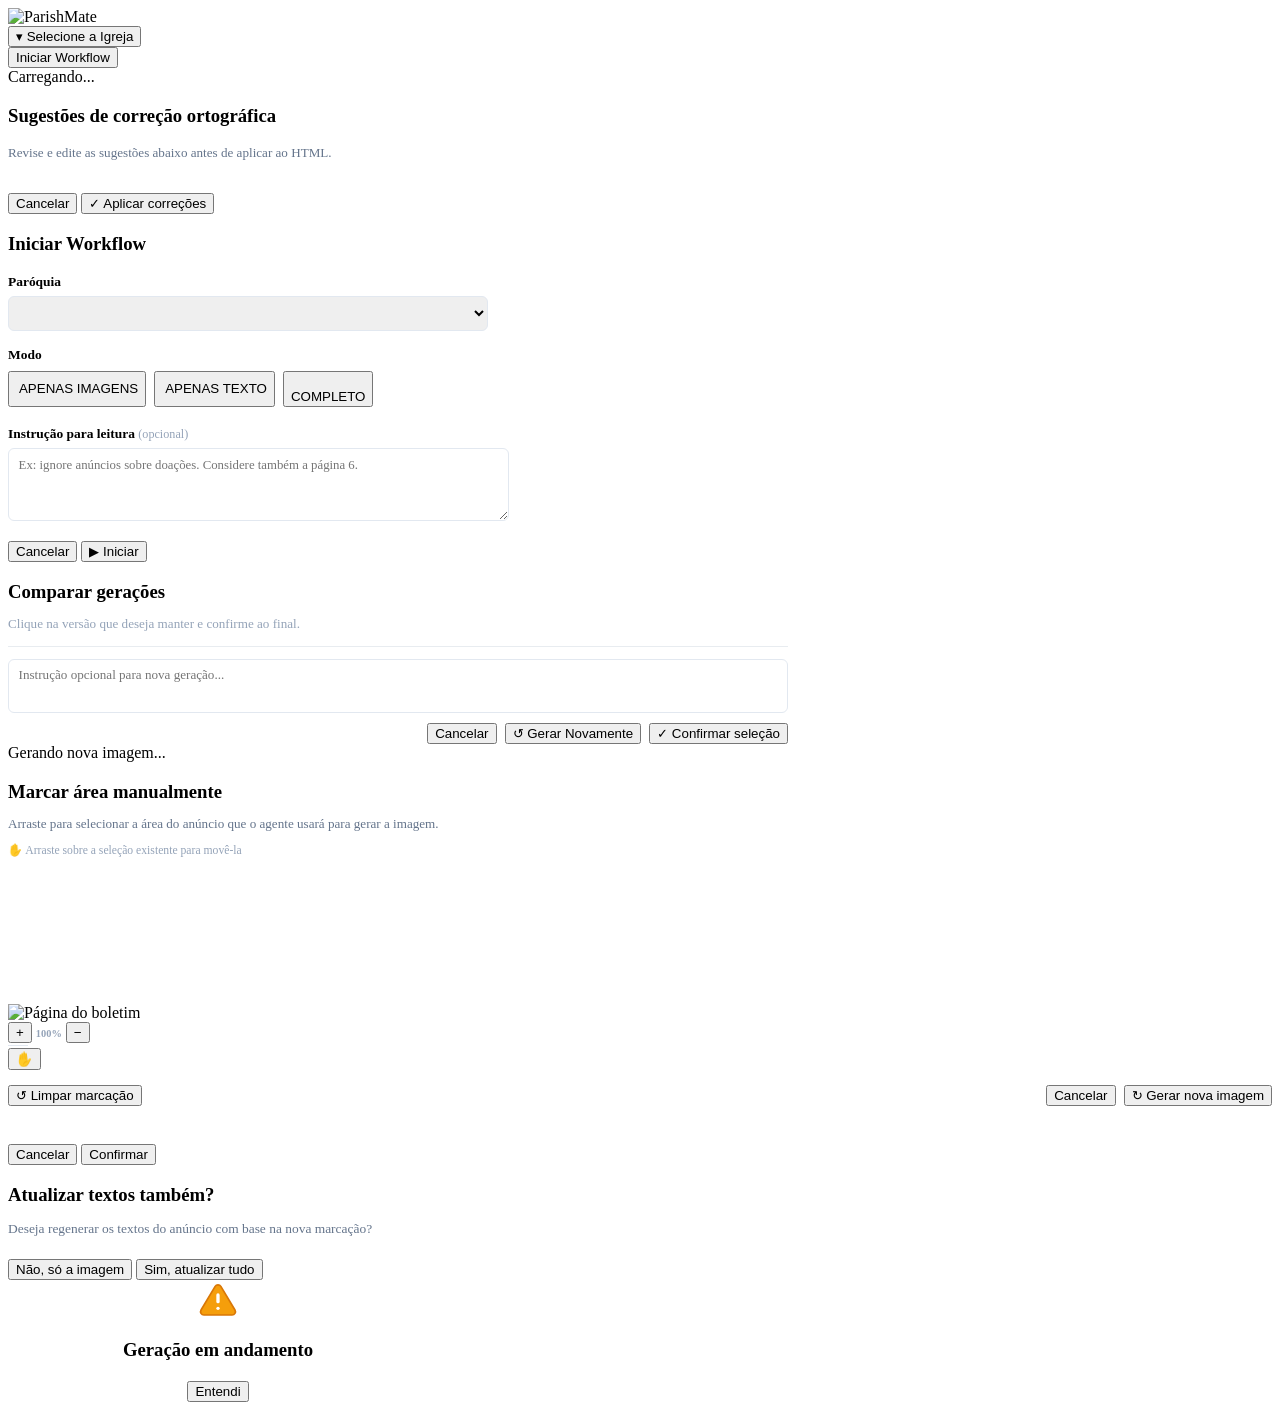
==== commit dadba66a: "feat: add visual generation overlays and implement regenerative logic for image and text content wit" ====
--- a/src/dashboard/static/index.html
+++ b/src/dashboard/static/index.html
@@ -102,7 +102,14 @@
 
 <!-- MODAL: Comparison (image + html) -->
 <div class="modal-backdrop" id="compare-modal">
-  <div class="modal" style="max-width:780px;width:95%;max-height:92vh;overflow-y:auto">
+  <div class="modal" style="max-width:780px;width:95%;max-height:92vh;overflow-y:auto;position:relative">
+
+    <!-- Loading overlay -->
+    <div id="compare-regen-overlay" style="position:absolute;inset:0;background:rgba(255,255,255,.88);display:none;flex-direction:column;align-items:center;justify-content:center;gap:.85rem;z-index:10;border-radius:inherit;backdrop-filter:blur(2px)">
+      <span class="spinner" style="width:24px;height:24px;border-width:3px;border-color:rgba(26,58,92,.18);border-top-color:#1a3a5c"></span>
+      <span id="compare-regen-overlay-text" style="font-size:.9rem;font-weight:600;color:#1a3a5c">Gerando...</span>
+    </div>
+
     <h3 style="margin-bottom:.25rem">Comparar gerações</h3>
     <p style="font-size:.82rem;color:#94a3b8;margin-bottom:.9rem">Clique na versão que deseja manter e confirme ao final.</p>
 
@@ -150,9 +157,13 @@
     </div>
 
     <!-- Footer -->
-    <div style="border-top:1px solid #e8ecf0;padding-top:.75rem;display:flex;justify-content:flex-end;gap:.5rem;margin-top:.25rem">
-      <button class="btn btn-secondary" onclick="closeCompareModal()">Cancelar</button>
-      <button class="btn btn-primary" onclick="confirmComparison()">✓ Confirmar seleção</button>
+    <div style="border-top:1px solid #e8ecf0;padding-top:.75rem;margin-top:.25rem">
+      <textarea id="compare-instr" style="width:100%;box-sizing:border-box;resize:none;height:54px;min-height:54px;max-height:54px;line-height:1.4;font-size:.82rem;border:1px solid #e2e8f0;border-radius:6px;padding:.35rem .6rem;color:#1e293b;margin-bottom:.6rem;font-family:inherit;outline:none;overflow-y:auto;display:block" placeholder="Instrução opcional para nova geração..."></textarea>
+      <div style="display:flex;justify-content:flex-end;gap:.5rem">
+        <button id="compare-cancel-btn" class="btn btn-secondary" onclick="closeCompareModal()">Cancelar</button>
+        <button id="compare-regen-btn" class="btn btn-secondary" onclick="regenFromComparison()">↺ Gerar Novamente</button>
+        <button class="btn btn-primary" onclick="confirmComparison()">✓ Confirmar seleção</button>
+      </div>
     </div>
 
   </div>
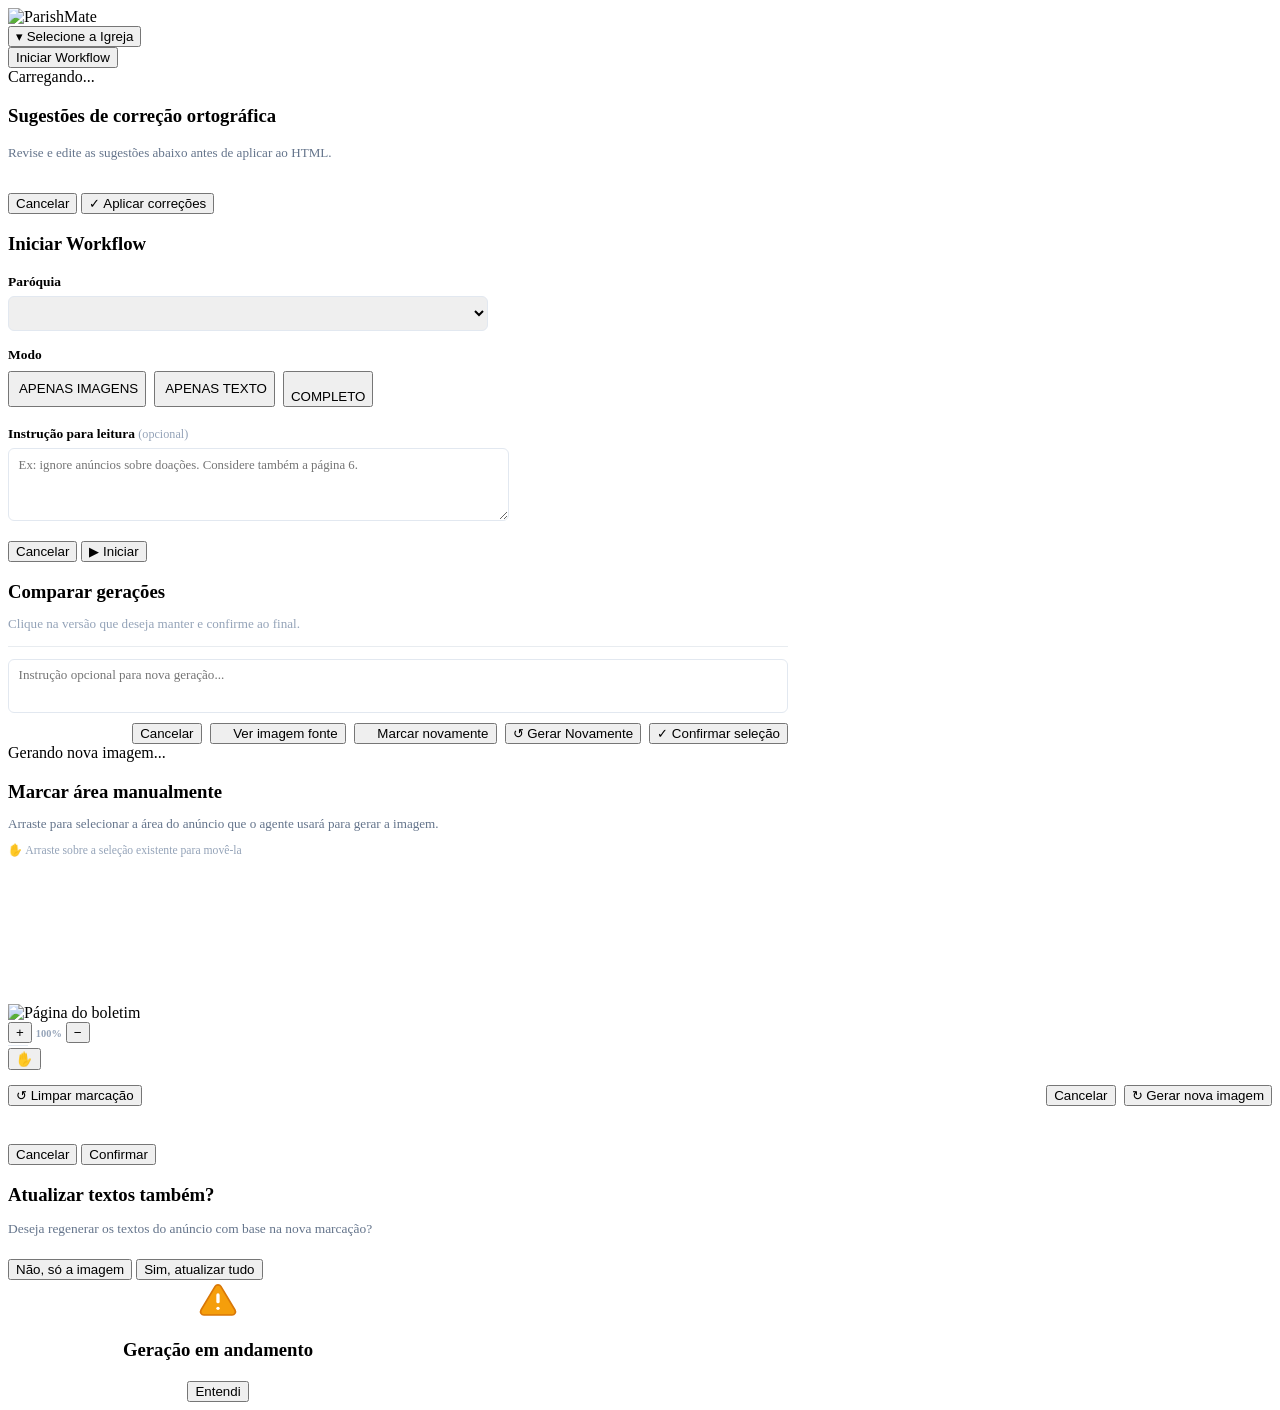
==== commit e184aa58: "feat: enhance UI with source image comparison tools and update system prompts to strictly exclude bu" ====
--- a/src/dashboard/static/index.html
+++ b/src/dashboard/static/index.html
@@ -116,6 +116,12 @@
     <!-- Image section -->
     <div id="compare-image-section" style="display:none">
       <div style="font-size:.63rem;font-weight:700;text-transform:uppercase;letter-spacing:.07em;color:#64748b;margin-bottom:.5rem">Imagem</div>
+      <div id="compare-source-row" style="display:none;margin-bottom:.75rem">
+        <div style="font-size:.6rem;font-weight:700;text-transform:uppercase;letter-spacing:.07em;color:#94a3b8;text-align:center;margin-bottom:.4rem">Fonte (boletim)</div>
+        <div style="text-align:center">
+          <img id="compare-source-img" style="max-height:200px;max-width:100%;object-fit:contain;border-radius:8px;border:1px solid #e8ecf0;background:#f8fafc">
+        </div>
+      </div>
       <div style="display:grid;grid-template-columns:1fr 1fr;gap:1.25rem;margin-bottom:.75rem">
         <div id="cmp-img-old" onclick="selectImageChoice('old')" style="display:flex;flex-direction:column;gap:.5rem;cursor:pointer;opacity:.45;transition:opacity .2s">
           <div style="font-size:.6rem;font-weight:700;text-transform:uppercase;letter-spacing:.07em;color:#94a3b8;text-align:center">Anterior</div>
@@ -161,6 +167,8 @@
       <textarea id="compare-instr" style="width:100%;box-sizing:border-box;resize:none;height:54px;min-height:54px;max-height:54px;line-height:1.4;font-size:.82rem;border:1px solid #e2e8f0;border-radius:6px;padding:.35rem .6rem;color:#1e293b;margin-bottom:.6rem;font-family:inherit;outline:none;overflow-y:auto;display:block" placeholder="Instrução opcional para nova geração..."></textarea>
       <div style="display:flex;justify-content:flex-end;gap:.5rem">
         <button id="compare-cancel-btn" class="btn btn-secondary" onclick="closeCompareModal()">Cancelar</button>
+        <button id="compare-source-btn" class="btn btn-secondary" onclick="toggleCompareSource()"><img src="/static/icon-photo.png" alt="" style="width:12px;height:12px;object-fit:contain;filter:brightness(0) opacity(.5)" id="compare-source-btn-icon"><span id="compare-source-btn-label"> Ver imagem fonte</span></button>
+        <button id="compare-recrop-btn" class="btn btn-secondary" onclick="reopenCropFromComparison()"><img src="/static/icon-edit.png" alt="" style="width:12px;height:12px;object-fit:contain;filter:brightness(0) opacity(.5)"> Marcar novamente</button>
         <button id="compare-regen-btn" class="btn btn-secondary" onclick="regenFromComparison()">↺ Gerar Novamente</button>
         <button class="btn btn-primary" onclick="confirmComparison()">✓ Confirmar seleção</button>
       </div>
@@ -199,7 +207,7 @@
         <button class="btn btn-danger btn-sm" onclick="clearManualCrop()">↺ Limpar marcação</button>
       </div>
       <div style="display:flex;align-items:center;gap:.5rem">
-        <button class="btn btn-secondary btn-sm" onclick="closeModal('crop-modal')" id="crop-cancel-btn">Cancelar</button>
+        <button class="btn btn-secondary btn-sm" onclick="cancelCrop()" id="crop-cancel-btn">Cancelar</button>
         <div id="crop-regen-status" style="display:none;align-items:center;gap:.4rem;color:#94a3b8;font-size:.73rem;font-weight:600">
           <span class="spinner" style="border-color:rgba(148,163,184,.35);border-top-color:#94a3b8"></span>
           Gerando...
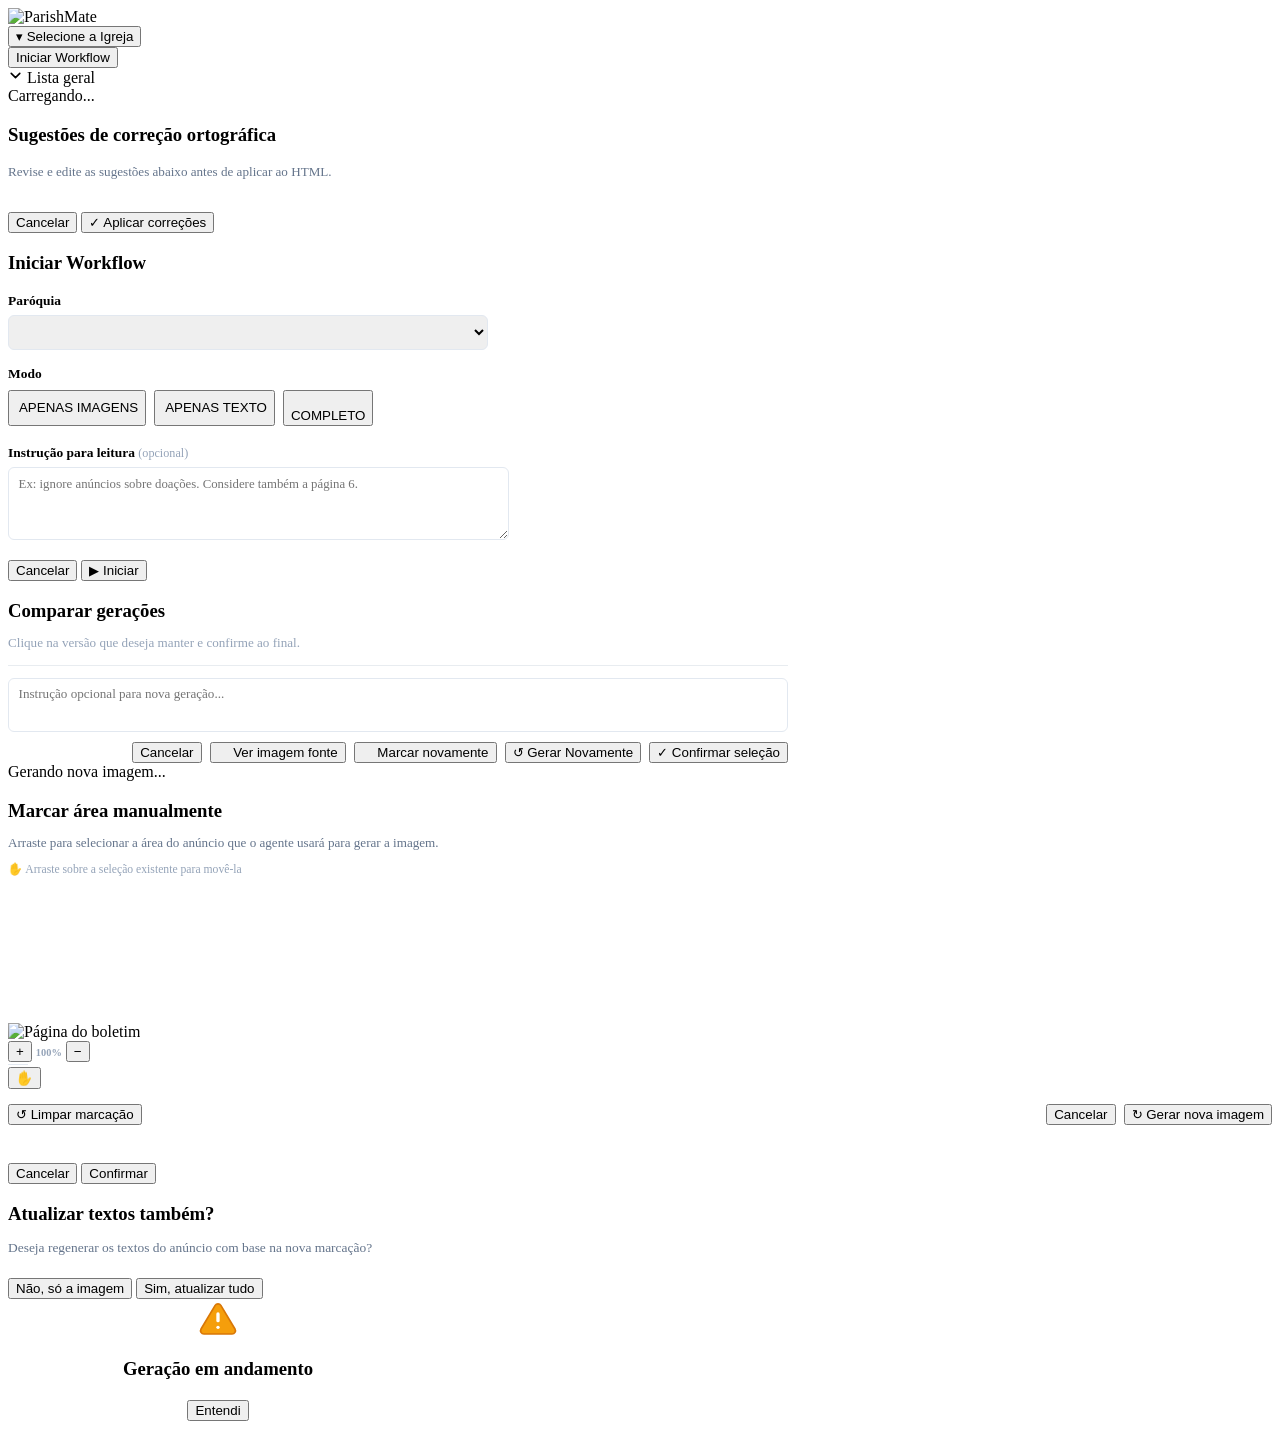
==== commit 841cb2e7: "feat: add announcement status management with backend API, drag-and-drop UI, and persistent status i" ====
--- a/src/dashboard/static/index.html
+++ b/src/dashboard/static/index.html
@@ -28,8 +28,42 @@
   </div>
 </div>
 
+<!-- LISTA GERAL BAR -->
+<div id="lista-geral-bar">
+  <div class="lista-geral-header" onclick="toggleListaGeral()">
+    <svg id="lista-geral-icon" width="15" height="15" viewBox="0 0 14 14" fill="none" style="transition:transform .2s;flex-shrink:0;color:currentColor"><path d="M3 5l4 4 4-4" stroke="currentColor" stroke-width="1.5" stroke-linecap="round" stroke-linejoin="round"/></svg>
+    Lista geral
+    <span id="lista-geral-counts" style="font-weight:400;color:var(--c-text-pale);margin-left:.25rem"></span>
+  </div>
+  <div id="lista-geral-body" style="display:none">
+    <div class="lista-geral-grid">
+
+      <div class="lista-col" id="col-aprovados">
+        <div class="lista-col-header" style="color:#065f46;border-bottom-color:#6ee7b7">✓ Aprovados</div>
+        <div id="lista-aprovados" class="lista-col-items"></div>
+      </div>
+      <div class="lista-col" id="col-descartados">
+        <div class="lista-col-header" style="color:#991b1b;border-bottom-color:#fca5a5">✕ Descartados</div>
+        <div id="lista-descartados" class="lista-col-items"></div>
+      </div>
+      <div class="lista-col" id="col-pendentes">
+        <div class="lista-col-header" style="color:#92400e;border-bottom-color:#fcd34d">⚠ Pendentes</div>
+        <div id="lista-pendentes" class="lista-col-items"></div>
+      </div>
+      <div class="lista-col-actions">
+        <button class="btn btn-primary btn-sm" onclick="publishRun()" style="width:100%">Publicar</button>
+        <button class="btn btn-secondary btn-sm" onclick="clearRun()" style="width:100%">Limpar</button>
+      </div>
+    </div>
+    <div onclick="toggleListaGeral()" style="display:flex;align-items:center;justify-content:center;gap:.4rem;width:100%;padding:.55rem 3rem;background:#f1f5f9;cursor:pointer;border-top:1px solid var(--c-border);font-size:.68rem;font-weight:600;color:var(--c-text-2);letter-spacing:.03em;text-transform:uppercase;font-family:inherit;transition:background var(--t-fast)" onmouseover="this.style.background='#e2e8f0'" onmouseout="this.style.background='#f1f5f9'">
+      <svg width="14" height="14" viewBox="0 0 14 14" fill="none" style="transform:rotate(180deg);flex-shrink:0"><path d="M3 5l4 4 4-4" stroke="currentColor" stroke-width="1.5" stroke-linecap="round" stroke-linejoin="round"/></svg>
+      Recolher
+    </div>
+  </div>
+</div>
+
 <!-- PROGRESS STRIP -->
-<div class="progress-strip" id="progress-strip">
+<div class="progress-strip" id="progress-strip" style="display:none">
   <div class="progress-steps" id="progress-steps-bar"></div>
   <div class="progress-detail-text" id="progress-detail-text" style="display:none"></div>
 </div>
@@ -113,15 +147,17 @@
     <h3 style="margin-bottom:.25rem">Comparar gerações</h3>
     <p style="font-size:.82rem;color:#94a3b8;margin-bottom:.9rem">Clique na versão que deseja manter e confirme ao final.</p>
 
+    <!-- Source crop preview (independent, toggled via footer button) -->
+    <div id="compare-source-row" style="display:none;margin-bottom:.75rem">
+      <div style="font-size:.6rem;font-weight:700;text-transform:uppercase;letter-spacing:.07em;color:#94a3b8;text-align:center;margin-bottom:.4rem">Fonte (boletim)</div>
+      <div style="text-align:center">
+        <img id="compare-source-img" style="max-height:200px;max-width:100%;object-fit:contain;border-radius:8px;border:1px solid #e8ecf0;background:#f8fafc">
+      </div>
+    </div>
+
     <!-- Image section -->
     <div id="compare-image-section" style="display:none">
       <div style="font-size:.63rem;font-weight:700;text-transform:uppercase;letter-spacing:.07em;color:#64748b;margin-bottom:.5rem">Imagem</div>
-      <div id="compare-source-row" style="display:none;margin-bottom:.75rem">
-        <div style="font-size:.6rem;font-weight:700;text-transform:uppercase;letter-spacing:.07em;color:#94a3b8;text-align:center;margin-bottom:.4rem">Fonte (boletim)</div>
-        <div style="text-align:center">
-          <img id="compare-source-img" style="max-height:200px;max-width:100%;object-fit:contain;border-radius:8px;border:1px solid #e8ecf0;background:#f8fafc">
-        </div>
-      </div>
       <div style="display:grid;grid-template-columns:1fr 1fr;gap:1.25rem;margin-bottom:.75rem">
         <div id="cmp-img-old" onclick="selectImageChoice('old')" style="display:flex;flex-direction:column;gap:.5rem;cursor:pointer;opacity:.45;transition:opacity .2s">
           <div style="font-size:.6rem;font-weight:700;text-transform:uppercase;letter-spacing:.07em;color:#94a3b8;text-align:center">Anterior</div>
